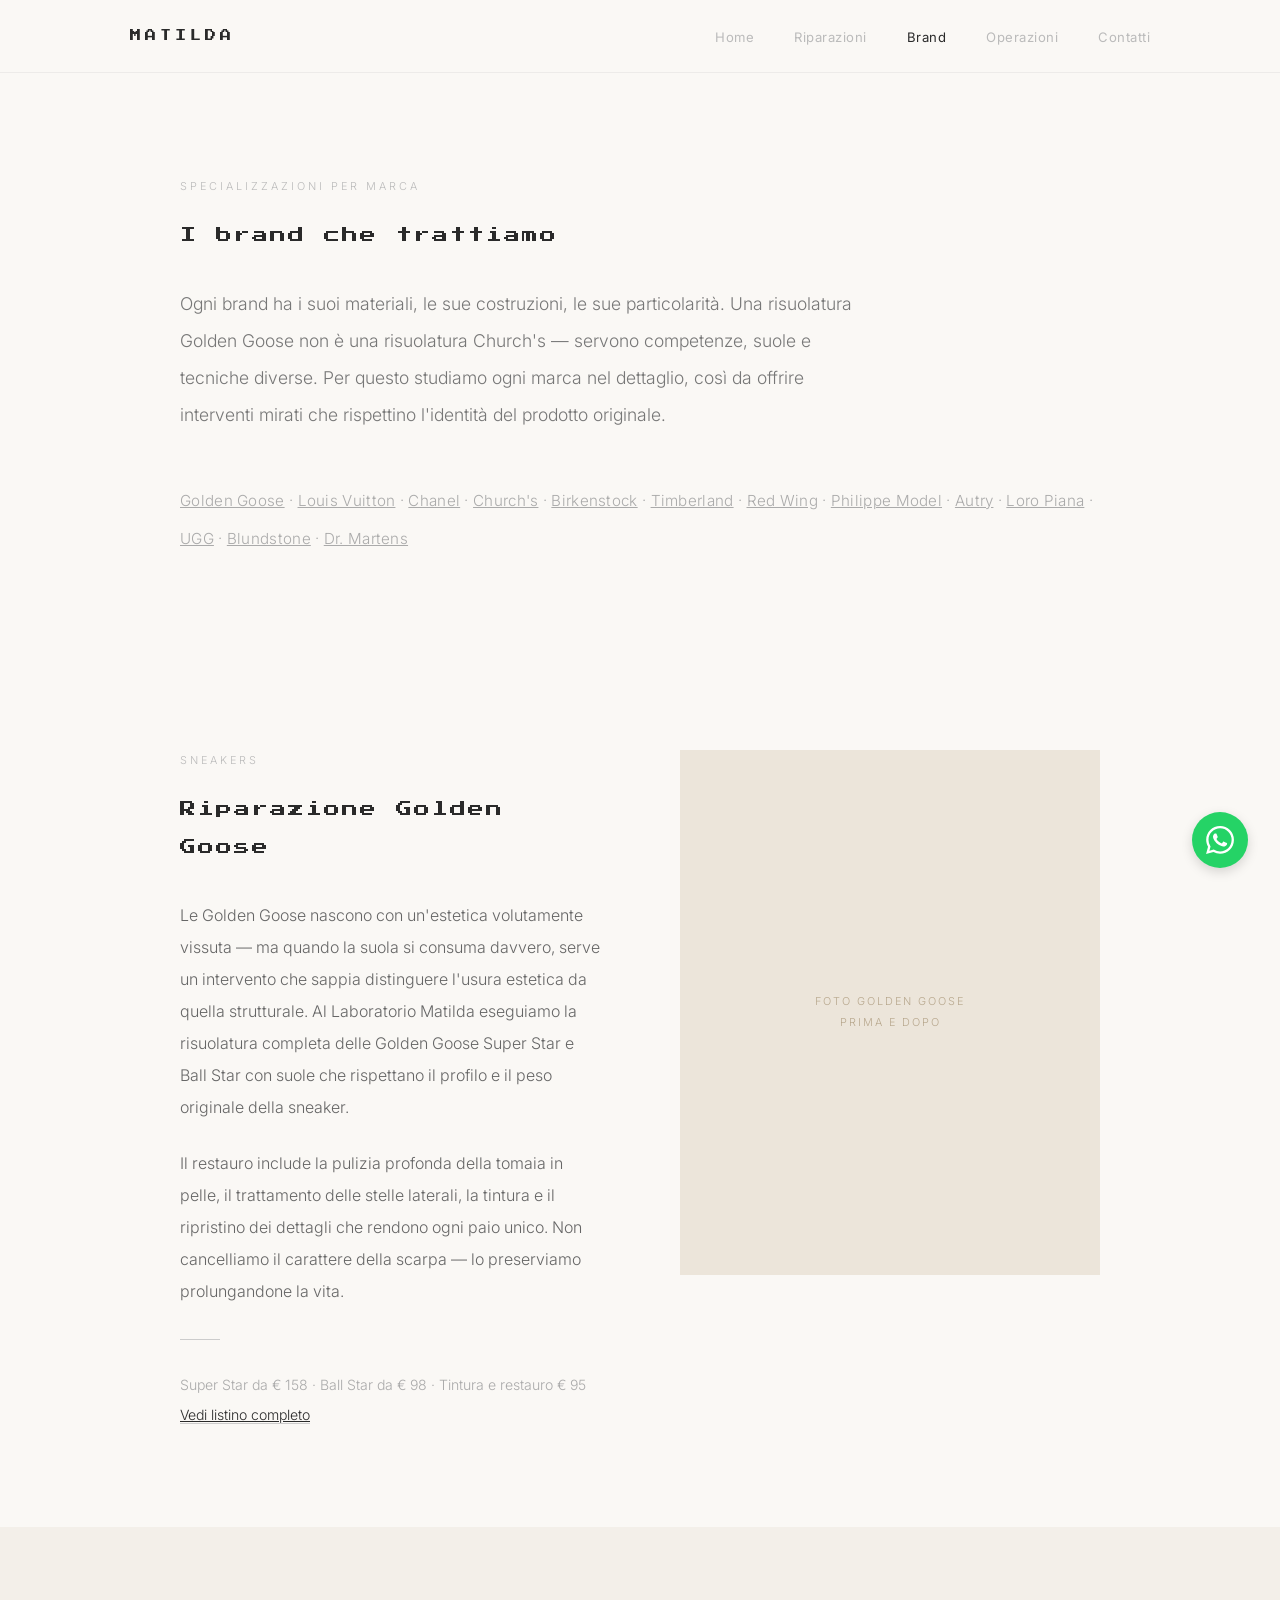
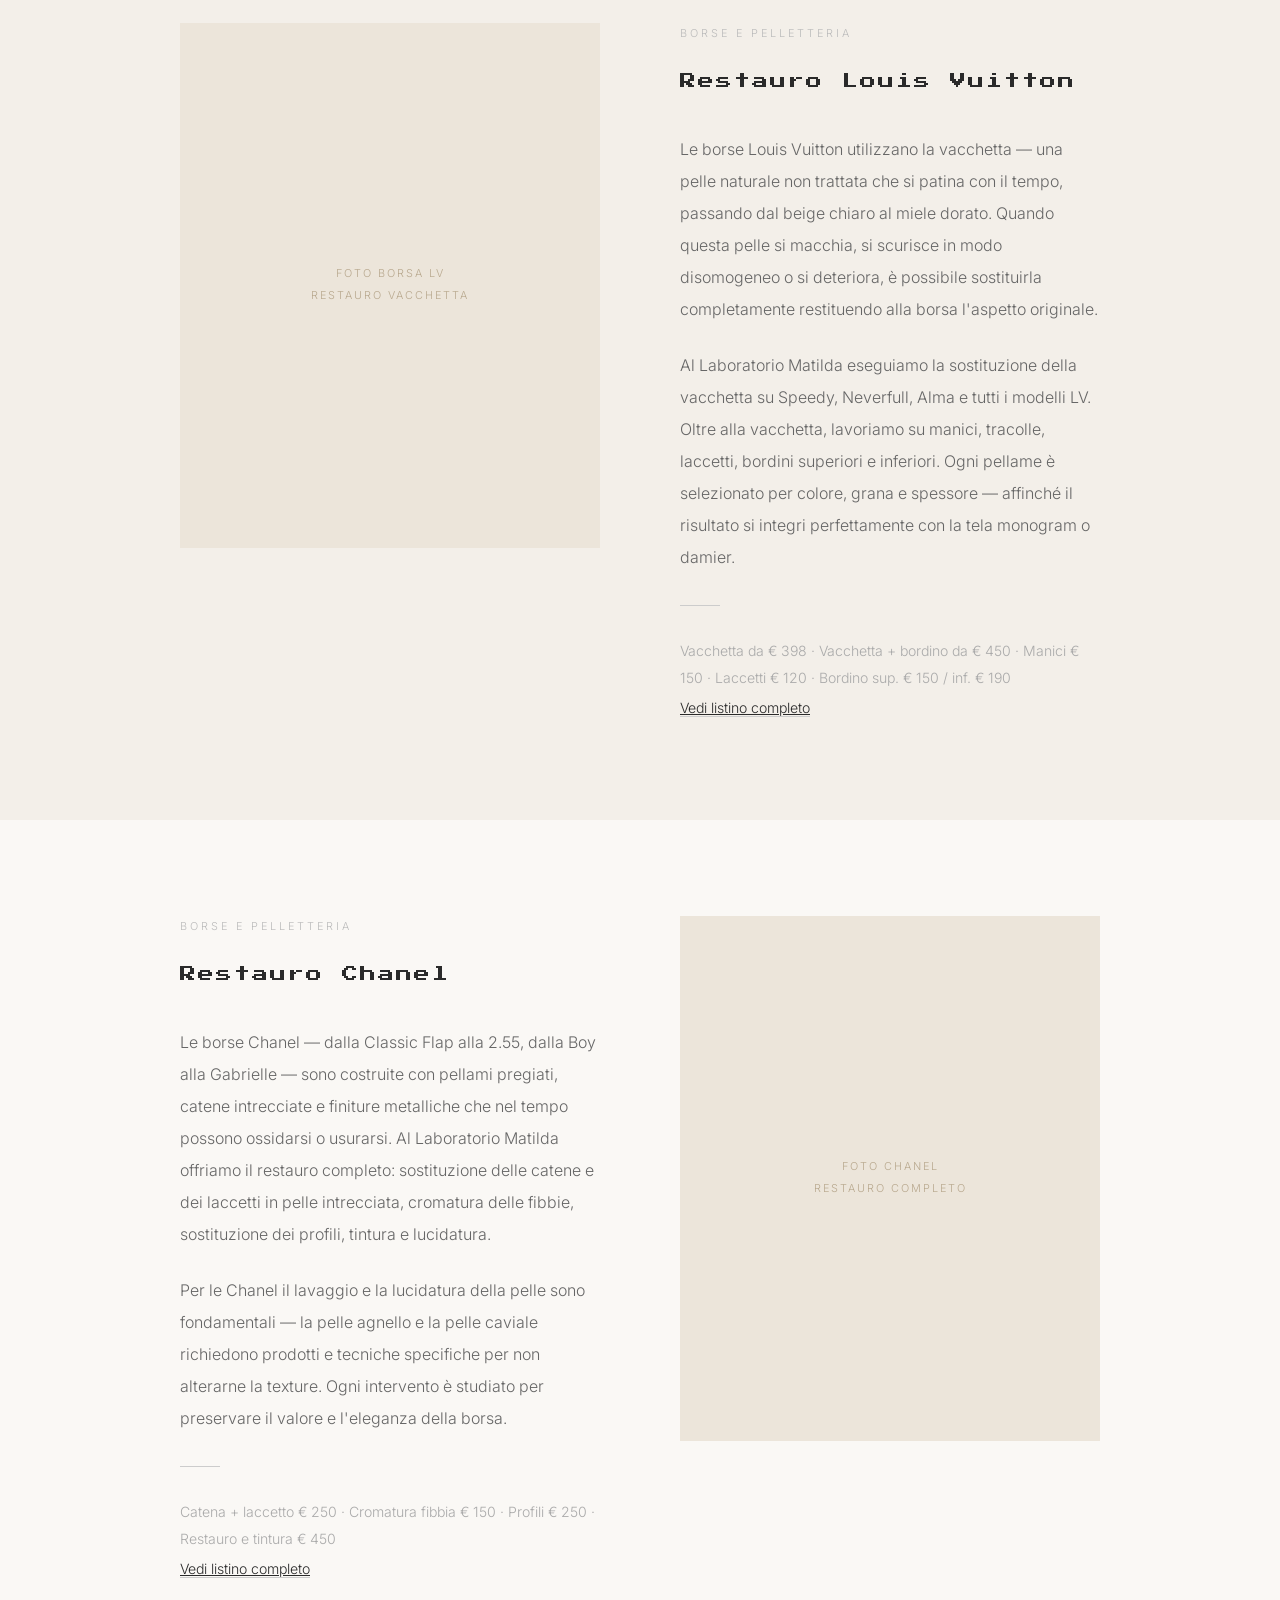
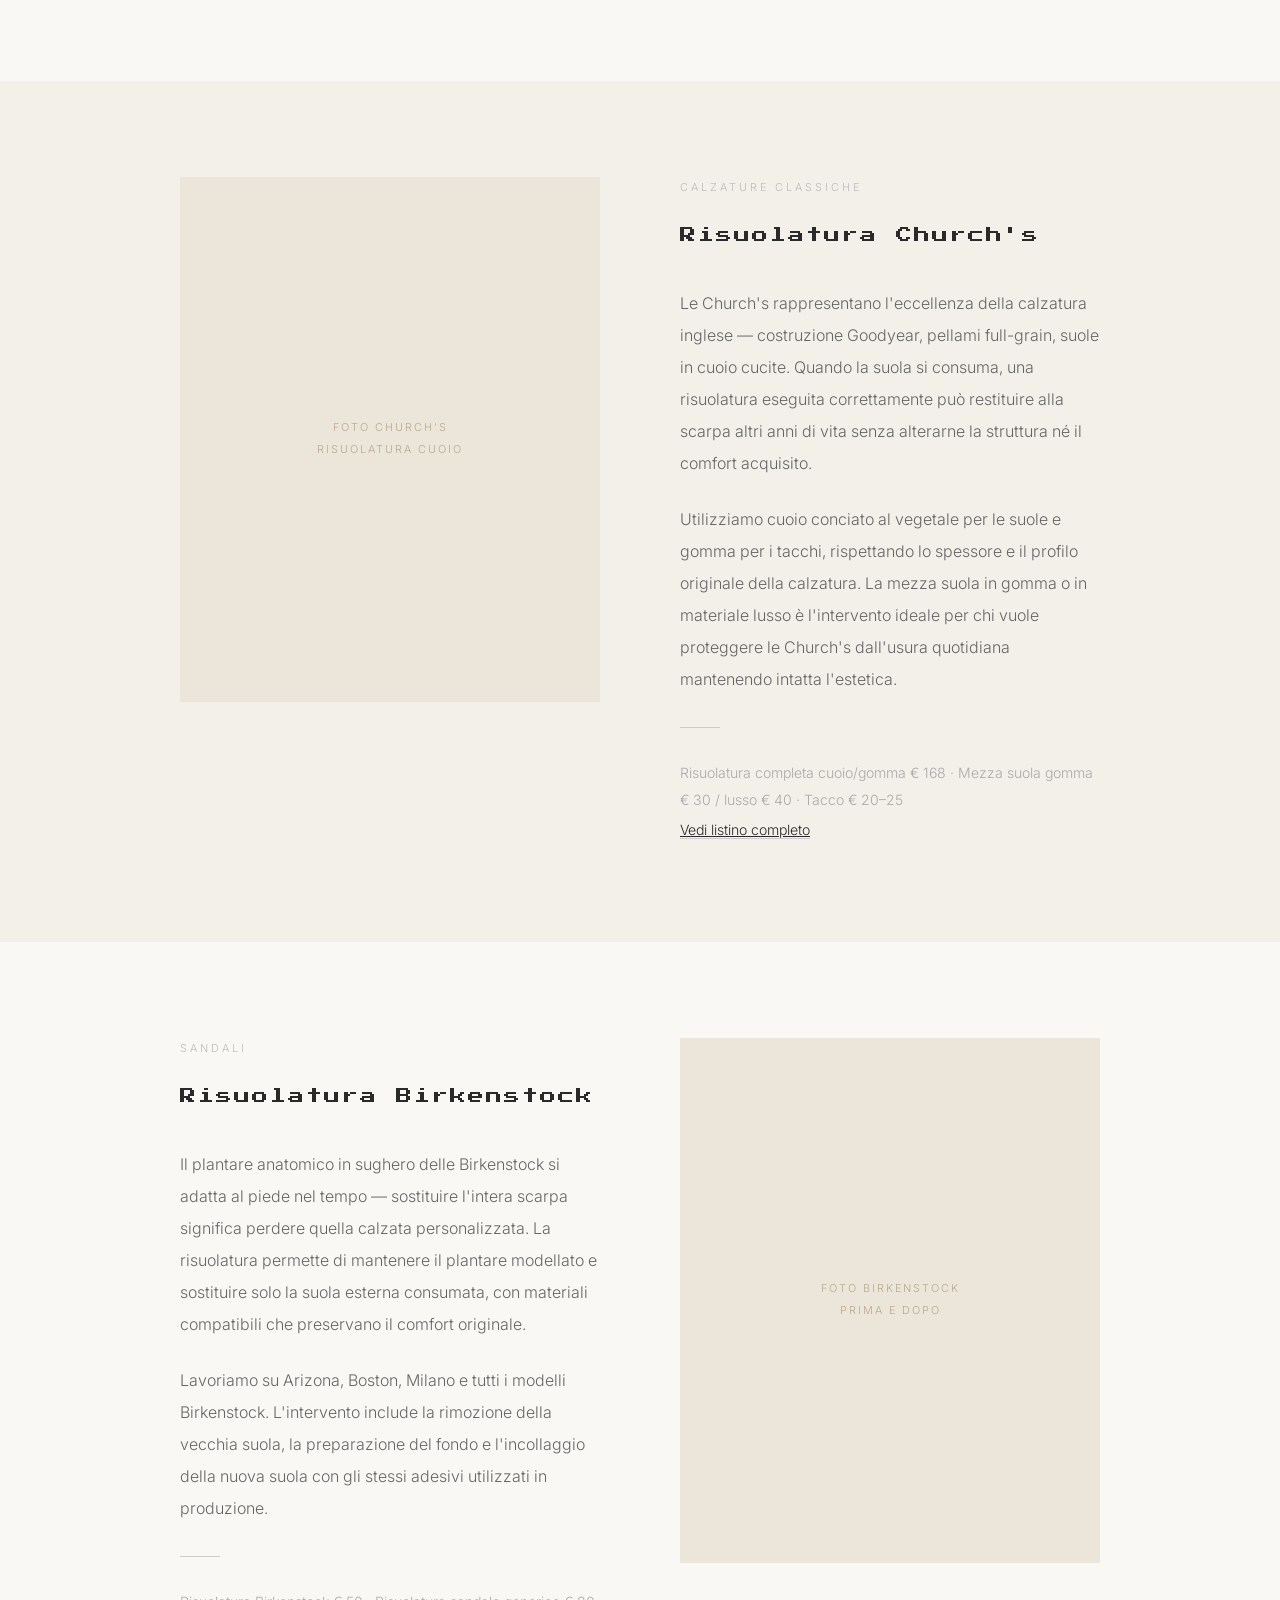
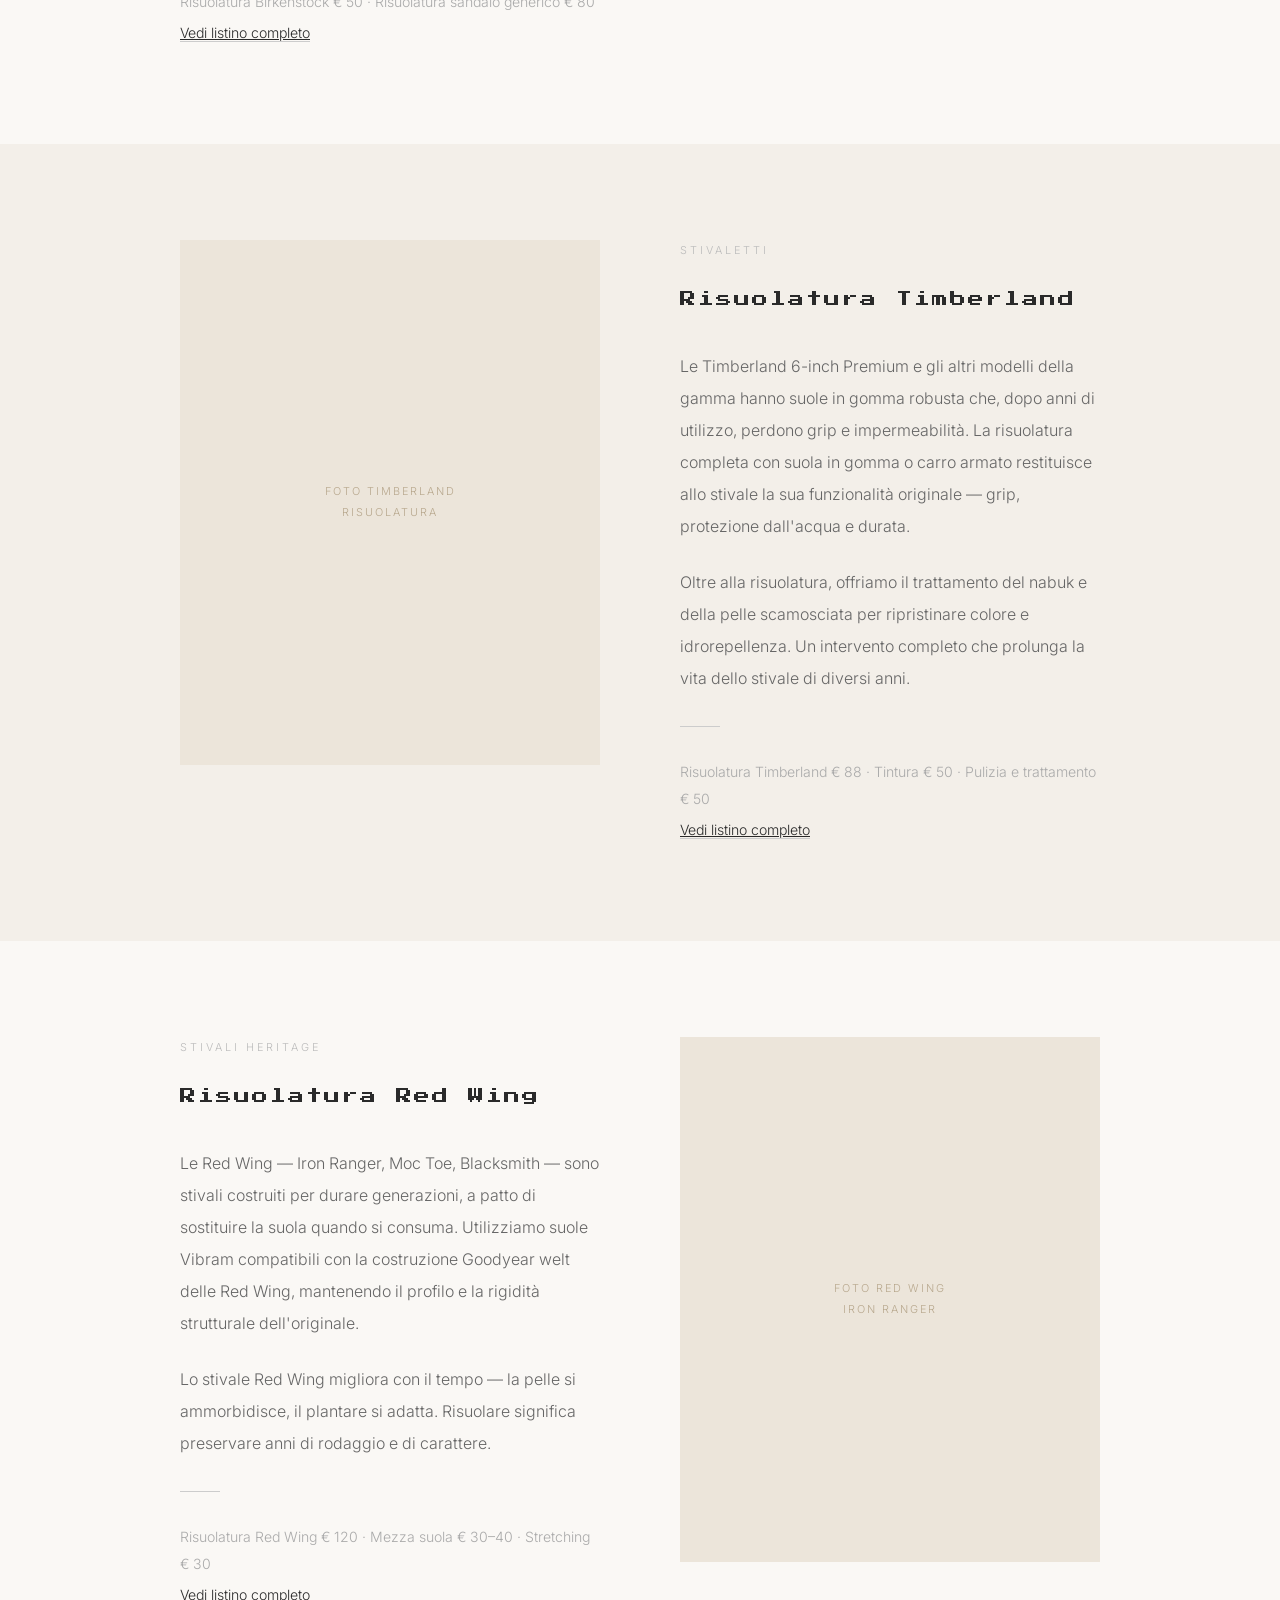
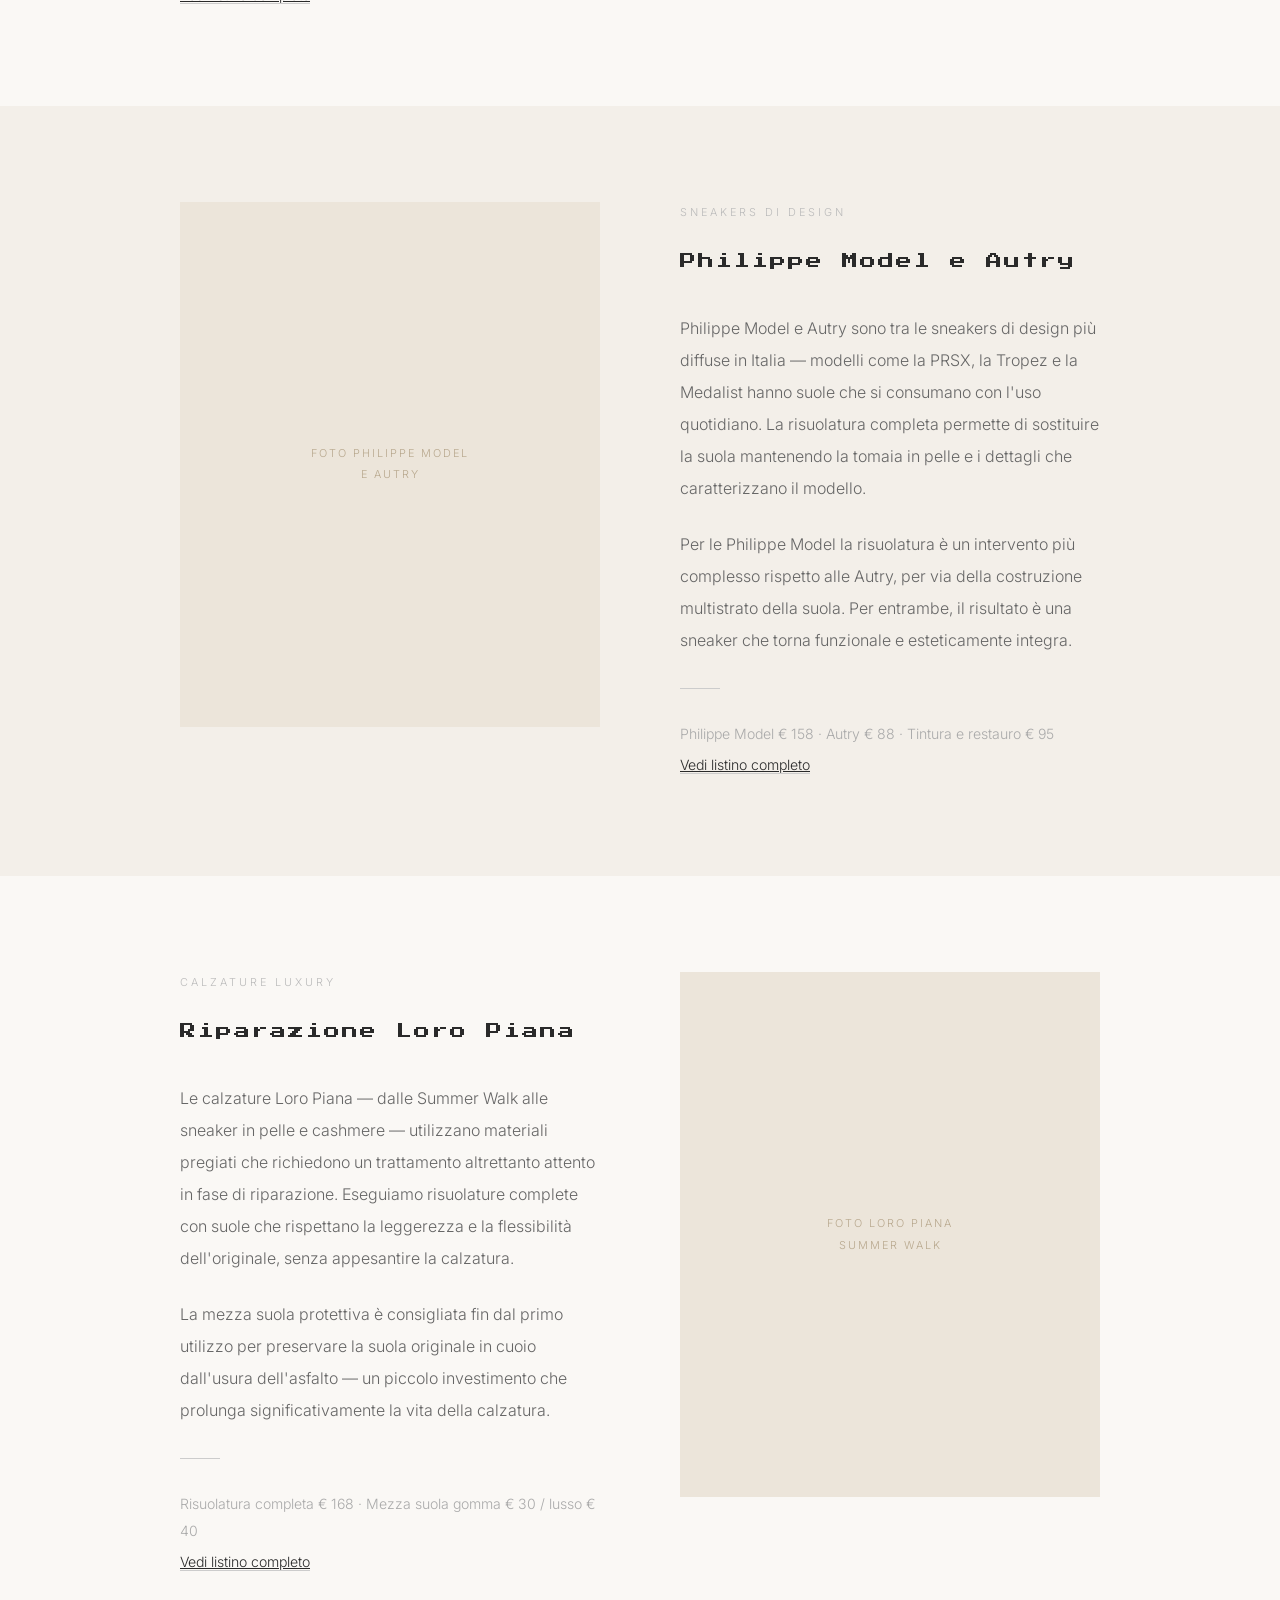
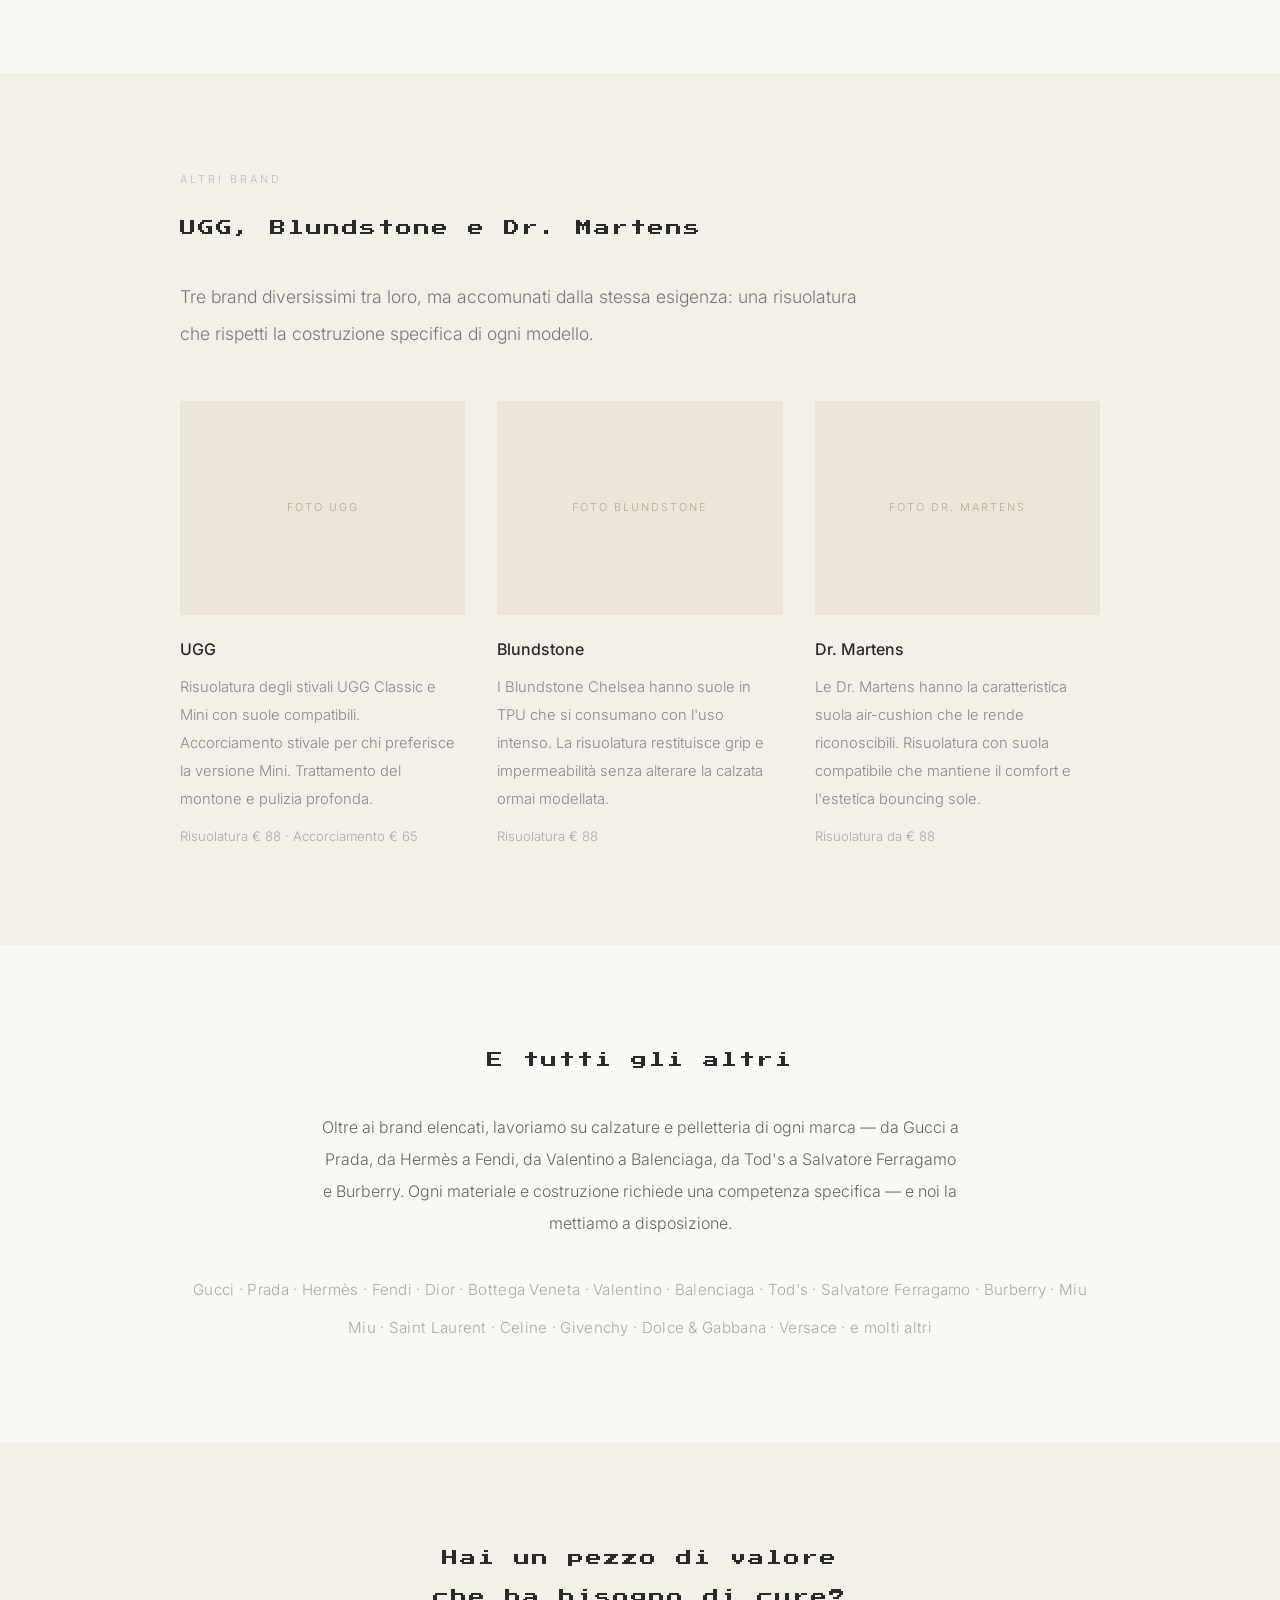
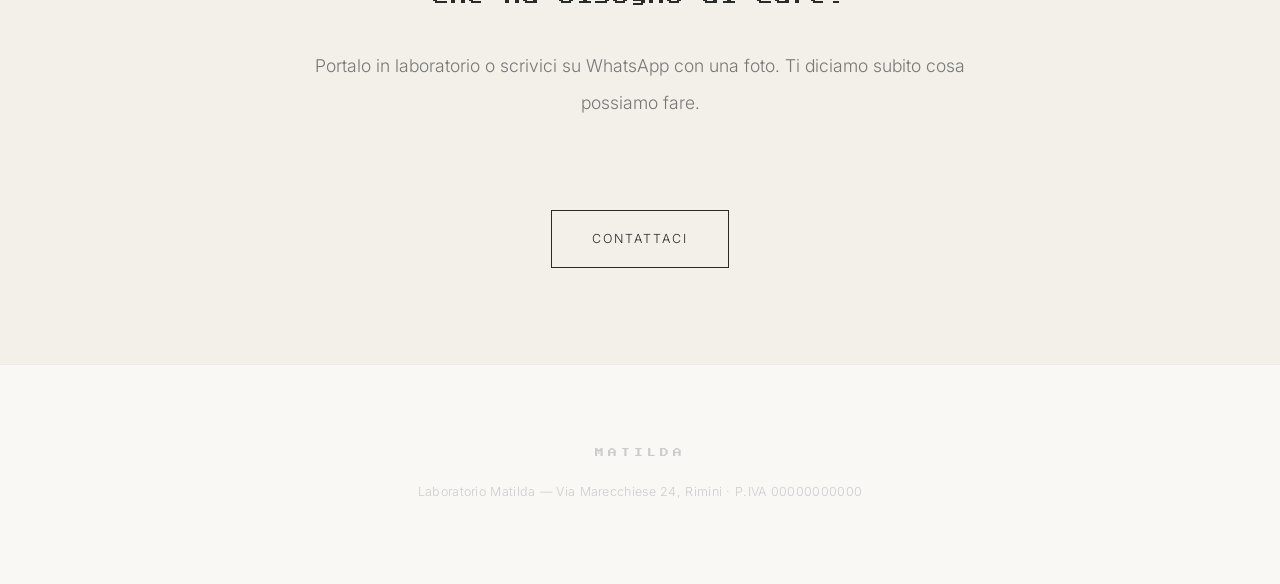
==== brand.html @ e3a5053e "Demo sito Laboratorio Matilda - 5 pagine" ====
<!DOCTYPE html>
<html lang="it">
<head>
<meta charset="UTF-8">
<meta name="viewport" content="width=device-width, initial-scale=1.0">
<title>Brand — Riparazione Golden Goose, Louis Vuitton, Church's, Birkenstock e altri · Laboratorio Matilda Rimini</title>
<meta name="description" content="Riparazione specializzata per Golden Goose, Louis Vuitton, Chanel, Church's, Birkenstock, Timberland, Red Wing, Philippe Model, Autry e tutti i brand. Calzolaio artigianale a Rimini.">
<link rel="stylesheet" href="style.css">
</head>
<body>

<nav>
  <div class="nav-inner">
    <a href="index.html" class="nav-logo">MATILDA</a>
    <button class="hamburger" onclick="this.parentElement.querySelector('.nav-links').classList.toggle('open')">
      <span></span><span></span><span></span>
    </button>
    <ul class="nav-links">
      <li><a href="index.html">Home</a></li>
      <li><a href="riparazioni.html">Riparazioni</a></li>
      <li><a href="brand.html" class="active">Brand</a></li>
      <li><a href="operazioni.html">Operazioni</a></li>
      <li><a href="contatti.html">Contatti</a></li>
    </ul>
  </div>
</nav>

<!-- Intro -->
<section class="page-header">
  <div class="container">
    <p class="label">Specializzazioni per marca</p>
    <h1 class="heading">I brand che trattiamo</h1>
    <p class="lead">
      Ogni brand ha i suoi materiali, le sue costruzioni, le sue particolarità.
      Una risuolatura Golden Goose non è una risuolatura Church's —
      servono competenze, suole e tecniche diverse. Per questo studiamo
      ogni marca nel dettaglio, così da offrire interventi mirati
      che rispettino l'identità del prodotto originale.
    </p>
  </div>
</section>

<!-- Indice brand -->
<section style="padding-top:0;">
  <div class="container">
    <p class="brands" style="margin-bottom:0;">
      <a href="#golden-goose">Golden Goose</a> ·
      <a href="#louis-vuitton">Louis Vuitton</a> ·
      <a href="#chanel">Chanel</a> ·
      <a href="#churchs">Church's</a> ·
      <a href="#birkenstock">Birkenstock</a> ·
      <a href="#timberland">Timberland</a> ·
      <a href="#red-wing">Red Wing</a> ·
      <a href="#philippe-model">Philippe Model</a> ·
      <a href="#autry">Autry</a> ·
      <a href="#loro-piana">Loro Piana</a> ·
      <a href="#ugg">UGG</a> ·
      <a href="#blundstone">Blundstone</a> ·
      <a href="#dr-martens">Dr. Martens</a>
    </p>
  </div>
</section>

<!-- GOLDEN GOOSE -->
<section id="golden-goose">
  <div class="container">
    <div class="grid-2">
      <div>
        <p class="label">Sneakers</p>
        <h2 class="heading">Riparazione Golden Goose</h2>
        <p class="body-text">
          Le Golden Goose nascono con un'estetica volutamente vissuta — ma quando
          la suola si consuma davvero, serve un intervento che sappia distinguere
          l'usura estetica da quella strutturale. Al Laboratorio Matilda eseguiamo
          la risuolatura completa delle Golden Goose Super Star e Ball Star
          con suole che rispettano il profilo e il peso originale della sneaker.
        </p>
        <p class="body-text">
          Il restauro include la pulizia profonda della tomaia in pelle,
          il trattamento delle stelle laterali, la tintura e il ripristino
          dei dettagli che rendono ogni paio unico. Non cancelliamo il carattere
          della scarpa — lo preserviamo prolungandone la vita.
        </p>
        <div class="line"></div>
        <p style="font-size:0.88rem;color:#aaa;">
          Super Star da € 158 · Ball Star da € 98 · Tintura e restauro € 95
        </p>
        <a href="riparazioni.html#scarpe" style="font-size:0.88rem;border-bottom:1px solid #ccc;">Vedi listino completo</a>
      </div>
      <div class="img-ph" style="aspect-ratio:4/5;">Foto Golden Goose<br>prima e dopo</div>
    </div>
  </div>
</section>

<!-- LOUIS VUITTON -->
<section class="bg-warm" id="louis-vuitton">
  <div class="container">
    <div class="grid-2">
      <div class="img-ph" style="aspect-ratio:4/5;">Foto borsa LV<br>restauro vacchetta</div>
      <div>
        <p class="label">Borse e pelletteria</p>
        <h2 class="heading">Restauro Louis Vuitton</h2>
        <p class="body-text">
          Le borse Louis Vuitton utilizzano la vacchetta — una pelle naturale
          non trattata che si patina con il tempo, passando dal beige chiaro
          al miele dorato. Quando questa pelle si macchia, si scurisce in modo
          disomogeneo o si deteriora, è possibile sostituirla completamente
          restituendo alla borsa l'aspetto originale.
        </p>
        <p class="body-text">
          Al Laboratorio Matilda eseguiamo la sostituzione della vacchetta
          su Speedy, Neverfull, Alma e tutti i modelli LV. Oltre alla vacchetta,
          lavoriamo su manici, tracolle, laccetti, bordini superiori e inferiori.
          Ogni pellame è selezionato per colore, grana e spessore — affinché
          il risultato si integri perfettamente con la tela monogram o damier.
        </p>
        <div class="line"></div>
        <p style="font-size:0.88rem;color:#aaa;">
          Vacchetta da € 398 · Vacchetta + bordino da € 450 · Manici € 150 · Laccetti € 120 · Bordino sup. € 150 / inf. € 190
        </p>
        <a href="riparazioni.html#borse" style="font-size:0.88rem;border-bottom:1px solid #ccc;">Vedi listino completo</a>
      </div>
    </div>
  </div>
</section>

<!-- CHANEL -->
<section id="chanel">
  <div class="container">
    <div class="grid-2">
      <div>
        <p class="label">Borse e pelletteria</p>
        <h2 class="heading">Restauro Chanel</h2>
        <p class="body-text">
          Le borse Chanel — dalla Classic Flap alla 2.55, dalla Boy alla Gabrielle —
          sono costruite con pellami pregiati, catene intrecciate e finiture
          metalliche che nel tempo possono ossidarsi o usurarsi. Al Laboratorio
          Matilda offriamo il restauro completo: sostituzione delle catene
          e dei laccetti in pelle intrecciata, cromatura delle fibbie,
          sostituzione dei profili, tintura e lucidatura.
        </p>
        <p class="body-text">
          Per le Chanel il lavaggio e la lucidatura della pelle sono fondamentali —
          la pelle agnello e la pelle caviale richiedono prodotti e tecniche
          specifiche per non alterarne la texture. Ogni intervento è studiato
          per preservare il valore e l'eleganza della borsa.
        </p>
        <div class="line"></div>
        <p style="font-size:0.88rem;color:#aaa;">
          Catena + laccetto € 250 · Cromatura fibbia € 150 · Profili € 250 · Restauro e tintura € 450
        </p>
        <a href="riparazioni.html#borse" style="font-size:0.88rem;border-bottom:1px solid #ccc;">Vedi listino completo</a>
      </div>
      <div class="img-ph" style="aspect-ratio:4/5;">Foto Chanel<br>restauro completo</div>
    </div>
  </div>
</section>

<!-- CHURCH'S -->
<section class="bg-warm" id="churchs">
  <div class="container">
    <div class="grid-2">
      <div class="img-ph" style="aspect-ratio:4/5;">Foto Church's<br>risuolatura cuoio</div>
      <div>
        <p class="label">Calzature classiche</p>
        <h2 class="heading">Risuolatura Church's</h2>
        <p class="body-text">
          Le Church's rappresentano l'eccellenza della calzatura inglese —
          costruzione Goodyear, pellami full-grain, suole in cuoio cucite.
          Quando la suola si consuma, una risuolatura eseguita correttamente
          può restituire alla scarpa altri anni di vita senza alterarne
          la struttura né il comfort acquisito.
        </p>
        <p class="body-text">
          Utilizziamo cuoio conciato al vegetale per le suole e gomma
          per i tacchi, rispettando lo spessore e il profilo originale
          della calzatura. La mezza suola in gomma o in materiale lusso
          è l'intervento ideale per chi vuole proteggere le Church's
          dall'usura quotidiana mantenendo intatta l'estetica.
        </p>
        <div class="line"></div>
        <p style="font-size:0.88rem;color:#aaa;">
          Risuolatura completa cuoio/gomma € 168 · Mezza suola gomma € 30 / lusso € 40 · Tacco € 20–25
        </p>
        <a href="riparazioni.html#scarpe" style="font-size:0.88rem;border-bottom:1px solid #ccc;">Vedi listino completo</a>
      </div>
    </div>
  </div>
</section>

<!-- BIRKENSTOCK -->
<section id="birkenstock">
  <div class="container">
    <div class="grid-2">
      <div>
        <p class="label">Sandali</p>
        <h2 class="heading">Risuolatura Birkenstock</h2>
        <p class="body-text">
          Il plantare anatomico in sughero delle Birkenstock si adatta al piede
          nel tempo — sostituire l'intera scarpa significa perdere quella
          calzata personalizzata. La risuolatura permette di mantenere
          il plantare modellato e sostituire solo la suola esterna consumata,
          con materiali compatibili che preservano il comfort originale.
        </p>
        <p class="body-text">
          Lavoriamo su Arizona, Boston, Milano e tutti i modelli Birkenstock.
          L'intervento include la rimozione della vecchia suola, la preparazione
          del fondo e l'incollaggio della nuova suola con gli stessi adesivi
          utilizzati in produzione.
        </p>
        <div class="line"></div>
        <p style="font-size:0.88rem;color:#aaa;">
          Risuolatura Birkenstock € 50 · Risuolatura sandalo generico € 80
        </p>
        <a href="riparazioni.html#scarpe" style="font-size:0.88rem;border-bottom:1px solid #ccc;">Vedi listino completo</a>
      </div>
      <div class="img-ph" style="aspect-ratio:4/5;">Foto Birkenstock<br>prima e dopo</div>
    </div>
  </div>
</section>

<!-- TIMBERLAND -->
<section class="bg-warm" id="timberland">
  <div class="container">
    <div class="grid-2">
      <div class="img-ph" style="aspect-ratio:4/5;">Foto Timberland<br>risuolatura</div>
      <div>
        <p class="label">Stivaletti</p>
        <h2 class="heading">Risuolatura Timberland</h2>
        <p class="body-text">
          Le Timberland 6-inch Premium e gli altri modelli della gamma
          hanno suole in gomma robusta che, dopo anni di utilizzo,
          perdono grip e impermeabilità. La risuolatura completa con suola
          in gomma o carro armato restituisce allo stivale la sua funzionalità
          originale — grip, protezione dall'acqua e durata.
        </p>
        <p class="body-text">
          Oltre alla risuolatura, offriamo il trattamento del nabuk
          e della pelle scamosciata per ripristinare colore e idrorepellenza.
          Un intervento completo che prolunga la vita dello stivale
          di diversi anni.
        </p>
        <div class="line"></div>
        <p style="font-size:0.88rem;color:#aaa;">
          Risuolatura Timberland € 88 · Tintura € 50 · Pulizia e trattamento € 50
        </p>
        <a href="riparazioni.html#scarpe" style="font-size:0.88rem;border-bottom:1px solid #ccc;">Vedi listino completo</a>
      </div>
    </div>
  </div>
</section>

<!-- RED WING -->
<section id="red-wing">
  <div class="container">
    <div class="grid-2">
      <div>
        <p class="label">Stivali heritage</p>
        <h2 class="heading">Risuolatura Red Wing</h2>
        <p class="body-text">
          Le Red Wing — Iron Ranger, Moc Toe, Blacksmith — sono stivali
          costruiti per durare generazioni, a patto di sostituire la suola
          quando si consuma. Utilizziamo suole Vibram compatibili con
          la costruzione Goodyear welt delle Red Wing, mantenendo
          il profilo e la rigidità strutturale dell'originale.
        </p>
        <p class="body-text">
          Lo stivale Red Wing migliora con il tempo — la pelle si ammorbidisce,
          il plantare si adatta. Risuolare significa preservare anni
          di rodaggio e di carattere.
        </p>
        <div class="line"></div>
        <p style="font-size:0.88rem;color:#aaa;">
          Risuolatura Red Wing € 120 · Mezza suola € 30–40 · Stretching € 30
        </p>
        <a href="riparazioni.html#scarpe" style="font-size:0.88rem;border-bottom:1px solid #ccc;">Vedi listino completo</a>
      </div>
      <div class="img-ph" style="aspect-ratio:4/5;">Foto Red Wing<br>Iron Ranger</div>
    </div>
  </div>
</section>

<!-- PHILIPPE MODEL + AUTRY -->
<section class="bg-warm" id="philippe-model">
  <div class="container">
    <div class="grid-2">
      <div class="img-ph" style="aspect-ratio:4/5;">Foto Philippe Model<br>e Autry</div>
      <div>
        <p class="label">Sneakers di design</p>
        <h2 class="heading" id="autry">Philippe Model e Autry</h2>
        <p class="body-text">
          Philippe Model e Autry sono tra le sneakers di design più diffuse
          in Italia — modelli come la PRSX, la Tropez e la Medalist
          hanno suole che si consumano con l'uso quotidiano. La risuolatura
          completa permette di sostituire la suola mantenendo la tomaia
          in pelle e i dettagli che caratterizzano il modello.
        </p>
        <p class="body-text">
          Per le Philippe Model la risuolatura è un intervento più complesso
          rispetto alle Autry, per via della costruzione multistrato
          della suola. Per entrambe, il risultato è una sneaker
          che torna funzionale e esteticamente integra.
        </p>
        <div class="line"></div>
        <p style="font-size:0.88rem;color:#aaa;">
          Philippe Model € 158 · Autry € 88 · Tintura e restauro € 95
        </p>
        <a href="riparazioni.html#scarpe" style="font-size:0.88rem;border-bottom:1px solid #ccc;">Vedi listino completo</a>
      </div>
    </div>
  </div>
</section>

<!-- LORO PIANA -->
<section id="loro-piana">
  <div class="container">
    <div class="grid-2">
      <div>
        <p class="label">Calzature luxury</p>
        <h2 class="heading">Riparazione Loro Piana</h2>
        <p class="body-text">
          Le calzature Loro Piana — dalle Summer Walk alle sneaker
          in pelle e cashmere — utilizzano materiali pregiati che richiedono
          un trattamento altrettanto attento in fase di riparazione.
          Eseguiamo risuolature complete con suole che rispettano la leggerezza
          e la flessibilità dell'originale, senza appesantire la calzatura.
        </p>
        <p class="body-text">
          La mezza suola protettiva è consigliata fin dal primo utilizzo
          per preservare la suola originale in cuoio dall'usura
          dell'asfalto — un piccolo investimento che prolunga
          significativamente la vita della calzatura.
        </p>
        <div class="line"></div>
        <p style="font-size:0.88rem;color:#aaa;">
          Risuolatura completa € 168 · Mezza suola gomma € 30 / lusso € 40
        </p>
        <a href="riparazioni.html#scarpe" style="font-size:0.88rem;border-bottom:1px solid #ccc;">Vedi listino completo</a>
      </div>
      <div class="img-ph" style="aspect-ratio:4/5;">Foto Loro Piana<br>Summer Walk</div>
    </div>
  </div>
</section>

<!-- UGG + BLUNDSTONE + DR. MARTENS -->
<section class="bg-warm" id="ugg">
  <div class="container">
    <p class="label">Altri brand</p>
    <h2 class="heading" id="blundstone">UGG, Blundstone e Dr. Martens</h2>
    <p class="lead" style="margin-bottom:3rem;">
      Tre brand diversissimi tra loro, ma accomunati dalla stessa esigenza:
      una risuolatura che rispetti la costruzione specifica di ogni modello.
    </p>
    <div class="grid-3">
      <div>
        <div class="img-ph" style="aspect-ratio:4/3;margin-bottom:1.2rem;">Foto UGG</div>
        <h3 style="font-size:1rem;font-weight:500;margin-bottom:0.6rem;">UGG</h3>
        <p style="font-size:0.92rem;color:#888;line-height:1.9;">
          Risuolatura degli stivali UGG Classic e Mini con suole compatibili.
          Accorciamento stivale per chi preferisce la versione Mini.
          Trattamento del montone e pulizia profonda.
        </p>
        <p style="font-size:0.82rem;color:#aaa;margin-top:0.6rem;">
          Risuolatura € 88 · Accorciamento € 65
        </p>
      </div>
      <div id="dr-martens">
        <div class="img-ph" style="aspect-ratio:4/3;margin-bottom:1.2rem;">Foto Blundstone</div>
        <h3 style="font-size:1rem;font-weight:500;margin-bottom:0.6rem;">Blundstone</h3>
        <p style="font-size:0.92rem;color:#888;line-height:1.9;">
          I Blundstone Chelsea hanno suole in TPU che si consumano
          con l'uso intenso. La risuolatura restituisce grip
          e impermeabilità senza alterare la calzata ormai modellata.
        </p>
        <p style="font-size:0.82rem;color:#aaa;margin-top:0.6rem;">
          Risuolatura € 88
        </p>
      </div>
      <div>
        <div class="img-ph" style="aspect-ratio:4/3;margin-bottom:1.2rem;">Foto Dr. Martens</div>
        <h3 style="font-size:1rem;font-weight:500;margin-bottom:0.6rem;">Dr. Martens</h3>
        <p style="font-size:0.92rem;color:#888;line-height:1.9;">
          Le Dr. Martens hanno la caratteristica suola air-cushion
          che le rende riconoscibili. Risuolatura con suola compatibile
          che mantiene il comfort e l'estetica bouncing sole.
        </p>
        <p style="font-size:0.82rem;color:#aaa;margin-top:0.6rem;">
          Risuolatura da € 88
        </p>
      </div>
    </div>
  </div>
</section>

<!-- Tutti i brand -->
<section>
  <div class="container" style="text-align:center;">
    <h2 class="heading">E tutti gli altri</h2>
    <p class="body-text" style="margin:0 auto 2rem;max-width:640px;">
      Oltre ai brand elencati, lavoriamo su calzature e pelletteria di ogni
      marca — da Gucci a Prada, da Hermès a Fendi, da Valentino a Balenciaga,
      da Tod's a Salvatore Ferragamo e Burberry. Ogni materiale e costruzione
      richiede una competenza specifica — e noi la mettiamo a disposizione.
    </p>
    <p class="brands">
      Gucci · Prada · Hermès · Fendi · Dior · Bottega Veneta ·
      Valentino · Balenciaga · Tod's · Salvatore Ferragamo ·
      Burberry · Miu Miu · Saint Laurent · Celine ·
      Givenchy · Dolce & Gabbana · Versace · e molti altri
    </p>
  </div>
</section>

<!-- CTA -->
<section class="bg-warm" style="text-align:center;">
  <div class="container">
    <h2 class="heading">Hai un pezzo di valore<br>che ha bisogno di cure?</h2>
    <p class="lead" style="margin:0 auto 2.5rem;">
      Portalo in laboratorio o scrivici su WhatsApp con una foto.
      Ti diciamo subito cosa possiamo fare.
    </p>
    <a href="contatti.html" class="hero-cta">Contattaci</a>
  </div>
</section>

<footer>
  <div class="container">
    <div class="footer-logo">MATILDA</div>
    <p>Laboratorio Matilda — Via Marecchiese 24, Rimini · P.IVA 00000000000</p>
  </div>
</footer>

<!-- WhatsApp -->
<a href="https://wa.me/39000000000" class="wa-float" target="_blank" rel="noopener" aria-label="Scrivici su WhatsApp">
  <svg viewBox="0 0 24 24"><path d="M17.472 14.382c-.297-.149-1.758-.867-2.03-.967-.273-.099-.471-.148-.67.15-.197.297-.767.966-.94 1.164-.173.199-.347.223-.644.075-.297-.15-1.255-.463-2.39-1.475-.883-.788-1.48-1.761-1.653-2.059-.173-.297-.018-.458.13-.606.134-.133.298-.347.446-.52.149-.174.198-.298.298-.497.099-.198.05-.371-.025-.52-.075-.149-.669-1.612-.916-2.207-.242-.579-.487-.5-.669-.51-.173-.008-.371-.01-.57-.01-.198 0-.52.074-.792.372-.272.297-1.04 1.016-1.04 2.479 0 1.462 1.065 2.875 1.213 3.074.149.198 2.096 3.2 5.077 4.487.709.306 1.262.489 1.694.625.712.227 1.36.195 1.871.118.571-.085 1.758-.719 2.006-1.413.248-.694.248-1.289.173-1.413-.074-.124-.272-.198-.57-.347m-5.421 7.403h-.004a9.87 9.87 0 01-5.031-1.378l-.361-.214-3.741.982.998-3.648-.235-.374a9.86 9.86 0 01-1.51-5.26c.001-5.45 4.436-9.884 9.888-9.884 2.64 0 5.122 1.03 6.988 2.898a9.825 9.825 0 012.893 6.994c-.003 5.45-4.437 9.884-9.885 9.884m8.413-18.297A11.815 11.815 0 0012.05 0C5.495 0 .16 5.335.157 11.892c0 2.096.547 4.142 1.588 5.945L.057 24l6.305-1.654a11.882 11.882 0 005.683 1.448h.005c6.554 0 11.89-5.335 11.893-11.893a11.821 11.821 0 00-3.48-8.413z"/></svg>
</a>

</body>
</html>
---- style.css ----
/* ========================================
   LABORATORIO MATILDA
   Minimal · Artigianale · Rimini
   Ispirazione: Fuba Ristorante
   ======================================== */

@import url('https://fonts.googleapis.com/css2?family=Press+Start+2P&family=Inter:wght@300;400;500;600&display=swap');

*, *::before, *::after { margin: 0; padding: 0; box-sizing: border-box; }
html { scroll-behavior: smooth; }

body {
  font-family: 'Inter', -apple-system, sans-serif;
  font-weight: 300;
  color: #2a2a2a;
  background: #faf8f5;
  font-size: 17px;
  line-height: 1.9;
  -webkit-font-smoothing: antialiased;
}

a { color: inherit; }
img { max-width: 100%; display: block; }

/* ── Typography ── */
.pixel { font-family: 'Press Start 2P', monospace; }
h1, h2, h3, h4 { font-weight: 400; }

/* ── Nav ── */
nav {
  position: fixed; top: 0; left: 0; right: 0; z-index: 100;
  background: rgba(250,248,245,0.92);
  backdrop-filter: blur(20px);
  border-bottom: 1px solid rgba(0,0,0,0.05);
}
.nav-inner {
  max-width: 1100px; margin: 0 auto;
  display: flex; align-items: center; justify-content: space-between;
  padding: 0 2.5rem; height: 72px;
}
.nav-logo {
  font-family: 'Press Start 2P', monospace;
  font-size: 0.7rem; color: #2a2a2a;
  letter-spacing: 4px; text-decoration: none;
}
.nav-links { display: flex; gap: 2.5rem; list-style: none; }
.nav-links a {
  color: #bbb; font-size: 0.82rem; font-weight: 400;
  letter-spacing: 0.5px; text-decoration: none;
  transition: color 0.3s;
}
.nav-links a:hover, .nav-links a.active { color: #2a2a2a; }
.hamburger { display: none; background: none; border: none; cursor: pointer; }
.hamburger span { display: block; width: 22px; height: 1.5px; background: #2a2a2a; margin: 5px 0; }

/* ── Layout ── */
.container { max-width: 1000px; margin: 0 auto; padding: 0 2.5rem; }
.container-wide { max-width: 1200px; margin: 0 auto; padding: 0 2.5rem; }
section { padding: 6rem 0; }
.page-header { padding-top: 11rem; padding-bottom: 3rem; }

/* ── Dividers ── */
.line { width: 40px; height: 1px; background: #ccc; margin: 2rem 0; }
.spacer { height: 4rem; }
.spacer-sm { height: 2rem; }

/* ── Hero (Home) ── */
.hero {
  min-height: 100vh;
  display: flex; align-items: center;
  padding-top: 72px;
}
.hero h1 {
  font-family: 'Press Start 2P', monospace;
  font-size: clamp(1.1rem, 2.8vw, 1.7rem);
  line-height: 2.6;
  letter-spacing: 2px;
  margin-bottom: 3rem;
}
.hero-intro {
  font-size: 1.15rem; color: #777;
  line-height: 2; max-width: 540px;
}
.hero-cta {
  display: inline-block; margin-top: 3rem;
  padding: 1rem 2.5rem;
  border: 1px solid #2a2a2a; color: #2a2a2a;
  font-size: 0.78rem; letter-spacing: 2px;
  text-transform: uppercase; text-decoration: none;
  transition: all 0.35s;
}
.hero-cta:hover { background: #2a2a2a; color: #faf8f5; }

/* ── Section titles ── */
.label {
  font-size: 0.68rem; letter-spacing: 3px;
  text-transform: uppercase; color: #bbb; margin-bottom: 1.2rem;
}
.heading {
  font-family: 'Press Start 2P', monospace;
  font-size: clamp(0.75rem, 1.8vw, 1rem);
  line-height: 2.4; letter-spacing: 2px;
  margin-bottom: 2rem;
}
.lead {
  font-size: 1.1rem; color: #777; line-height: 2.1;
  max-width: 680px;
}
.body-text {
  font-size: 1rem; color: #666; line-height: 2;
  max-width: 700px;
}
.body-text + .body-text { margin-top: 1.5rem; }

/* ── Grids ── */
.grid-2 { display: grid; grid-template-columns: 1fr 1fr; gap: 5rem; align-items: start; }
.grid-3 { display: grid; grid-template-columns: repeat(3,1fr); gap: 2rem; }
.grid-2-narrow { display: grid; grid-template-columns: 1fr 1.2fr; gap: 5rem; align-items: start; }

/* ── Image placeholders ── */
.img-ph {
  background: #ece5da;
  display: flex; align-items: center; justify-content: center;
  font-size: 0.68rem; color: #b8a88e; letter-spacing: 2px;
  text-transform: uppercase; text-align: center; line-height: 2;
}

/* ── Alt background ── */
.bg-warm { background: #f3efe9; }

/* ── Quotes / Testimonials ── */
.quote {
  font-size: 1.15rem; font-style: italic; color: #555;
  line-height: 2; max-width: 600px;
  padding-left: 1.5rem; border-left: 2px solid #ddd;
}
.quote-author {
  margin-top: 1rem; font-size: 0.82rem;
  color: #aaa; font-style: normal; letter-spacing: 0.5px;
}

/* ── Brand list ── */
.brands {
  font-size: 0.95rem; color: #aaa; line-height: 2.5;
  letter-spacing: 0.3px;
}

/* ── Service cards ── */
.svc-card {
  padding: 2.5rem 0;
  border-bottom: 1px solid rgba(0,0,0,0.06);
}
.svc-card:last-child { border-bottom: none; }
.svc-card h3 {
  font-size: 1.05rem; font-weight: 500;
  margin-bottom: 0.8rem;
}
.svc-card p {
  font-size: 0.95rem; color: #888; line-height: 1.9;
}

/* ── Tabs ── */
.tabs {
  display: flex; gap: 0;
  border-bottom: 1px solid rgba(0,0,0,0.1);
  margin-bottom: 2.5rem;
}
.tab-btn {
  padding: 1rem 1.8rem; background: none; border: none;
  font-family: 'Inter', sans-serif; font-size: 0.85rem;
  color: #bbb; cursor: pointer;
  border-bottom: 2px solid transparent;
  transition: all 0.3s; font-weight: 400;
}
.tab-btn:hover { color: #777; }
.tab-btn.active { color: #2a2a2a; border-bottom-color: #2a2a2a; }
.tab-panel { display: none; }
.tab-panel.active { display: block; animation: fadeUp 0.3s ease; }
@keyframes fadeUp { from { opacity:0; transform:translateY(6px); } to { opacity:1; transform:translateY(0); } }

/* Sub-tabs */
.sub-tabs { display: flex; flex-wrap: wrap; gap: 0.5rem; margin-bottom: 2rem; }
.sub-btn {
  padding: 0.45rem 1.1rem; background: none;
  border: 1px solid #ddd; color: #aaa;
  font-size: 0.78rem; cursor: pointer;
  transition: all 0.3s; font-family: 'Inter', sans-serif;
}
.sub-btn:hover { border-color: #999; color: #666; }
.sub-btn.active { border-color: #2a2a2a; color: #2a2a2a; background: rgba(0,0,0,0.02); }
.sub-panel { display: none; }
.sub-panel.active { display: block; animation: fadeUp 0.25s ease; }

/* ── Price table (compact) ── */
.price-table { width: 100%; border-collapse: collapse; }
.price-table th {
  text-align: left; padding: 0.6rem 0;
  font-size: 0.72rem; letter-spacing: 1px; text-transform: uppercase;
  color: #bbb; font-weight: 400;
  border-bottom: 1px solid rgba(0,0,0,0.08);
}
.price-table td {
  padding: 0.8rem 0; font-size: 0.95rem;
  border-bottom: 1px solid rgba(0,0,0,0.04);
  vertical-align: top;
}
.pv { display: flex; flex-wrap: wrap; gap: 0.3rem 1.5rem; }
.pv span { white-space: nowrap; }
.pv .m { color: #999; font-size: 0.88rem; }
.pv .v { font-weight: 500; }
.ps { font-weight: 500; }
.brand-note { font-size: 0.78rem; color: #b8a88e; margin-top: 0.3rem; }
.price-brand-header td {
  padding: 1.8rem 0 0.5rem;
  font-size: 0.72rem; letter-spacing: 2px;
  text-transform: uppercase; color: #bbb; font-weight: 500;
  border-bottom: 1px solid rgba(0,0,0,0.06);
}
.listino-note {
  margin-top: 3rem; padding-top: 2rem;
  border-top: 1px solid rgba(0,0,0,0.06);
  font-size: 0.88rem; color: #aaa; line-height: 2;
}
.listino-note a { border-bottom: 1px solid #ddd; text-decoration: none; }
.listino-note a:hover { border-color: #2a2a2a; color: #2a2a2a; }

/* ── Gallery ── */
.gallery-grid { display: grid; grid-template-columns: repeat(3,1fr); gap: 4px; }
.gallery-item {
  aspect-ratio: 1; overflow: hidden; position: relative; cursor: pointer;
}
.gallery-item .img-ph { width: 100%; height: 100%; transition: transform 0.5s; }
.gallery-item:hover .img-ph { transform: scale(1.03); }
.gallery-item .caption {
  position: absolute; bottom: 0; left: 0; right: 0;
  padding: 1.2rem; background: rgba(250,248,245,0.93);
  font-size: 0.82rem; color: #2a2a2a; line-height: 1.6;
  transform: translateY(100%); transition: transform 0.35s;
}
.gallery-item:hover .caption { transform: translateY(0); }

/* ── Contact ── */
.contact-block { margin-bottom: 2.5rem; }
.contact-label {
  font-size: 0.65rem; letter-spacing: 2.5px;
  text-transform: uppercase; color: #bbb; margin-bottom: 0.5rem;
}
.contact-value { font-size: 1.02rem; color: #2a2a2a; line-height: 1.8; }
.contact-value a { text-decoration: none; border-bottom: 1px solid rgba(0,0,0,0.12); transition: border-color 0.3s; }
.contact-value a:hover { border-color: #2a2a2a; }

.form-field {
  width: 100%; padding: 1rem 0; background: none;
  border: none; border-bottom: 1px solid rgba(0,0,0,0.1);
  font-family: 'Inter', sans-serif; font-size: 0.95rem;
  font-weight: 300; color: #2a2a2a; outline: none;
  margin-bottom: 0.5rem; transition: border-color 0.3s;
}
.form-field:focus { border-bottom-color: #2a2a2a; }
.form-field::placeholder { color: #ccc; }
textarea.form-field { resize: vertical; min-height: 120px; line-height: 1.8; }

.form-submit {
  display: inline-block; margin-top: 2rem;
  padding: 1rem 2.5rem; background: none;
  border: 1px solid #2a2a2a; color: #2a2a2a;
  font-family: 'Inter', sans-serif;
  font-size: 0.78rem; letter-spacing: 2px; text-transform: uppercase;
  cursor: pointer; transition: all 0.35s;
}
.form-submit:hover { background: #2a2a2a; color: #faf8f5; }

.map-box {
  margin-top: 3rem; aspect-ratio: 21/9;
  background: #ece5da; display: flex;
  align-items: center; justify-content: center;
  font-size: 0.7rem; color: #b8a88e; letter-spacing: 2px;
  text-transform: uppercase;
}

/* ── Footer ── */
footer {
  padding: 5rem 0; text-align: center;
  border-top: 1px solid rgba(0,0,0,0.05);
}
.footer-logo {
  font-family: 'Press Start 2P', monospace;
  font-size: 0.55rem; letter-spacing: 4px;
  color: #ccc; margin-bottom: 1.2rem;
}
footer p { font-size: 0.78rem; color: #ccc; letter-spacing: 0.3px; }
footer a { color: #aaa; text-decoration: none; border-bottom: 1px solid rgba(0,0,0,0.08); }
footer a:hover { color: #2a2a2a; }

/* ── WhatsApp float ── */
.wa-float {
  position: fixed; bottom: 2rem; right: 2rem; z-index: 90;
  width: 56px; height: 56px; border-radius: 50%;
  background: #25d366; display: flex; align-items: center; justify-content: center;
  box-shadow: 0 4px 12px rgba(0,0,0,0.15);
  transition: transform 0.3s;
  text-decoration: none;
}
.wa-float:hover { transform: scale(1.08); }
.wa-float svg { width: 28px; height: 28px; fill: #fff; }

/* ── Responsive ── */
@media (max-width: 768px) {
  .hamburger { display: block; }
  .nav-links {
    display: none; position: absolute; top: 72px; left: 0; right: 0;
    background: rgba(250,248,245,0.98); backdrop-filter: blur(20px);
    flex-direction: column; padding: 2rem 2.5rem; gap: 1.5rem;
    border-bottom: 1px solid rgba(0,0,0,0.05);
  }
  .nav-links.open { display: flex; }
  .grid-2, .grid-2-narrow { grid-template-columns: 1fr; gap: 3rem; }
  .grid-3 { grid-template-columns: 1fr; gap: 1.5rem; }
  .gallery-grid { grid-template-columns: repeat(2,1fr); }
  section { padding: 4.5rem 0; }
  .page-header { padding-top: 9rem; }
  .container, .container-wide { padding: 0 1.5rem; }
  .tabs { flex-wrap: wrap; }
}
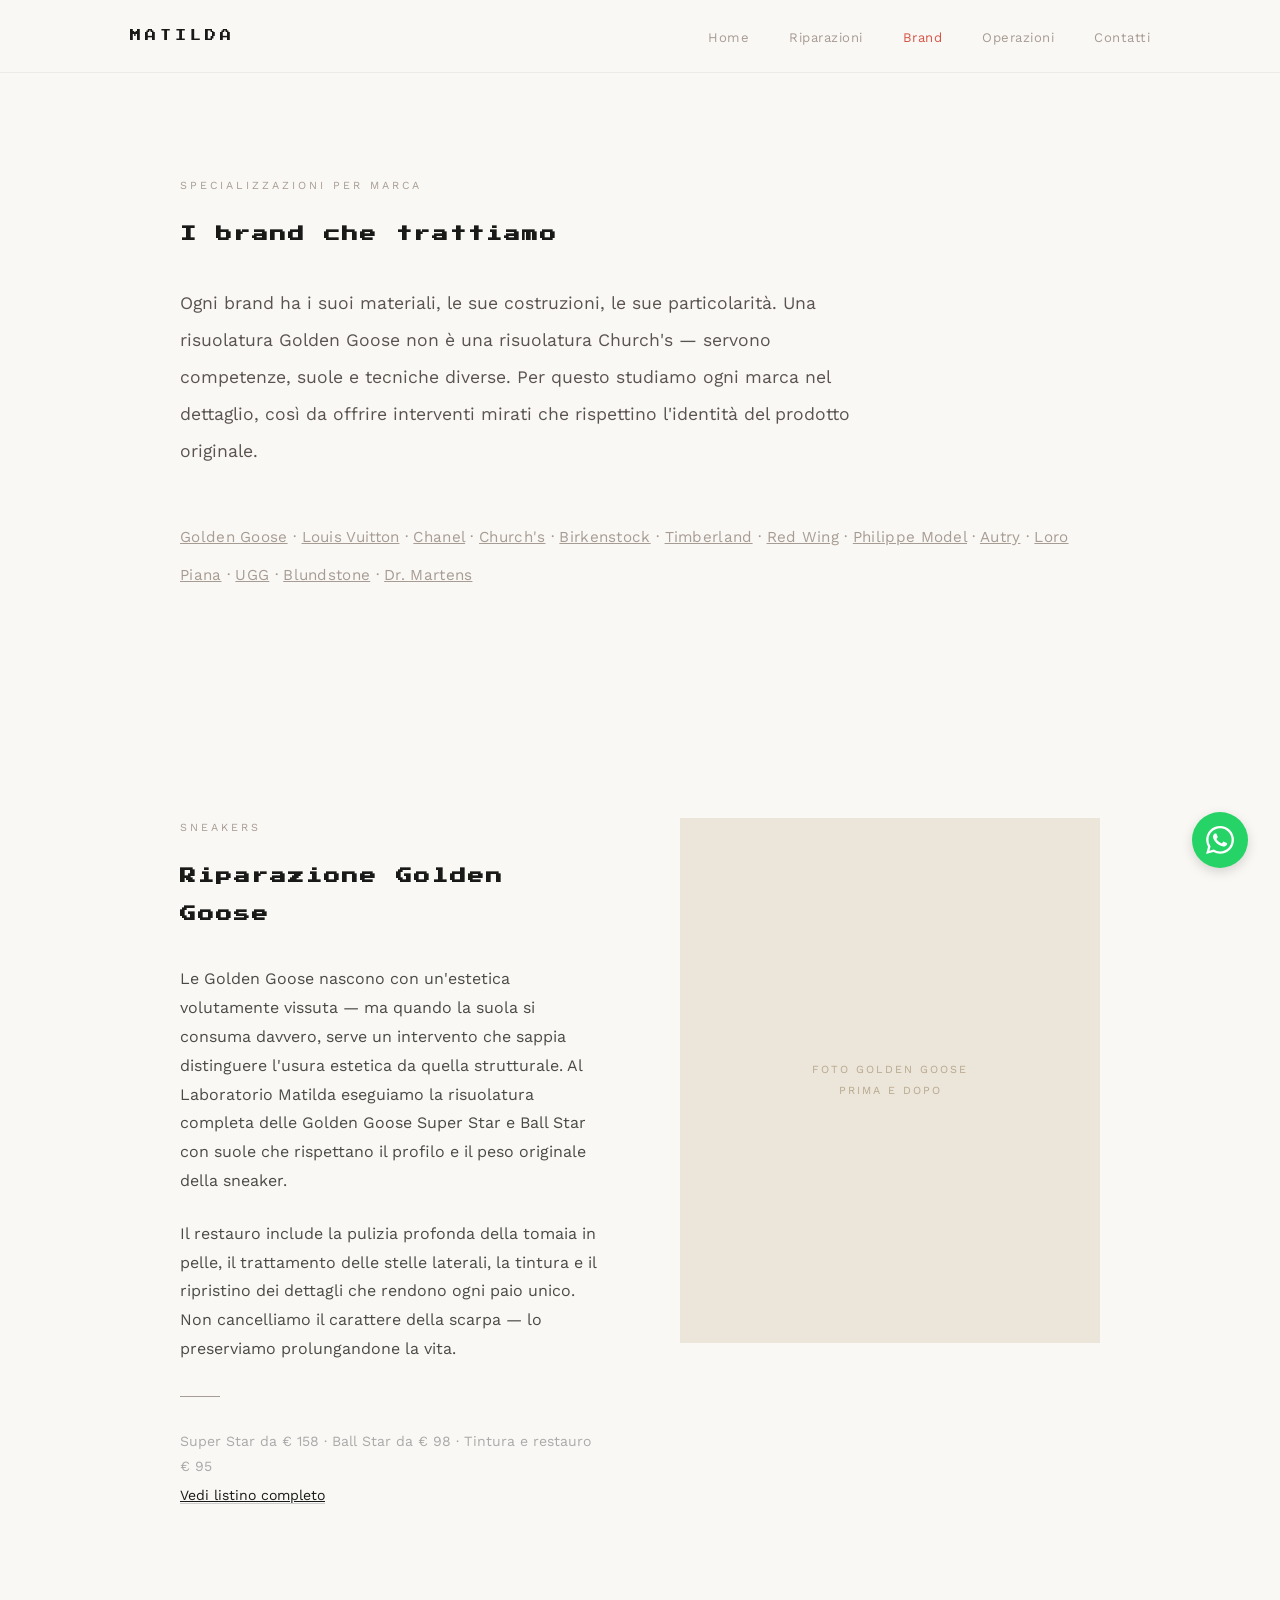
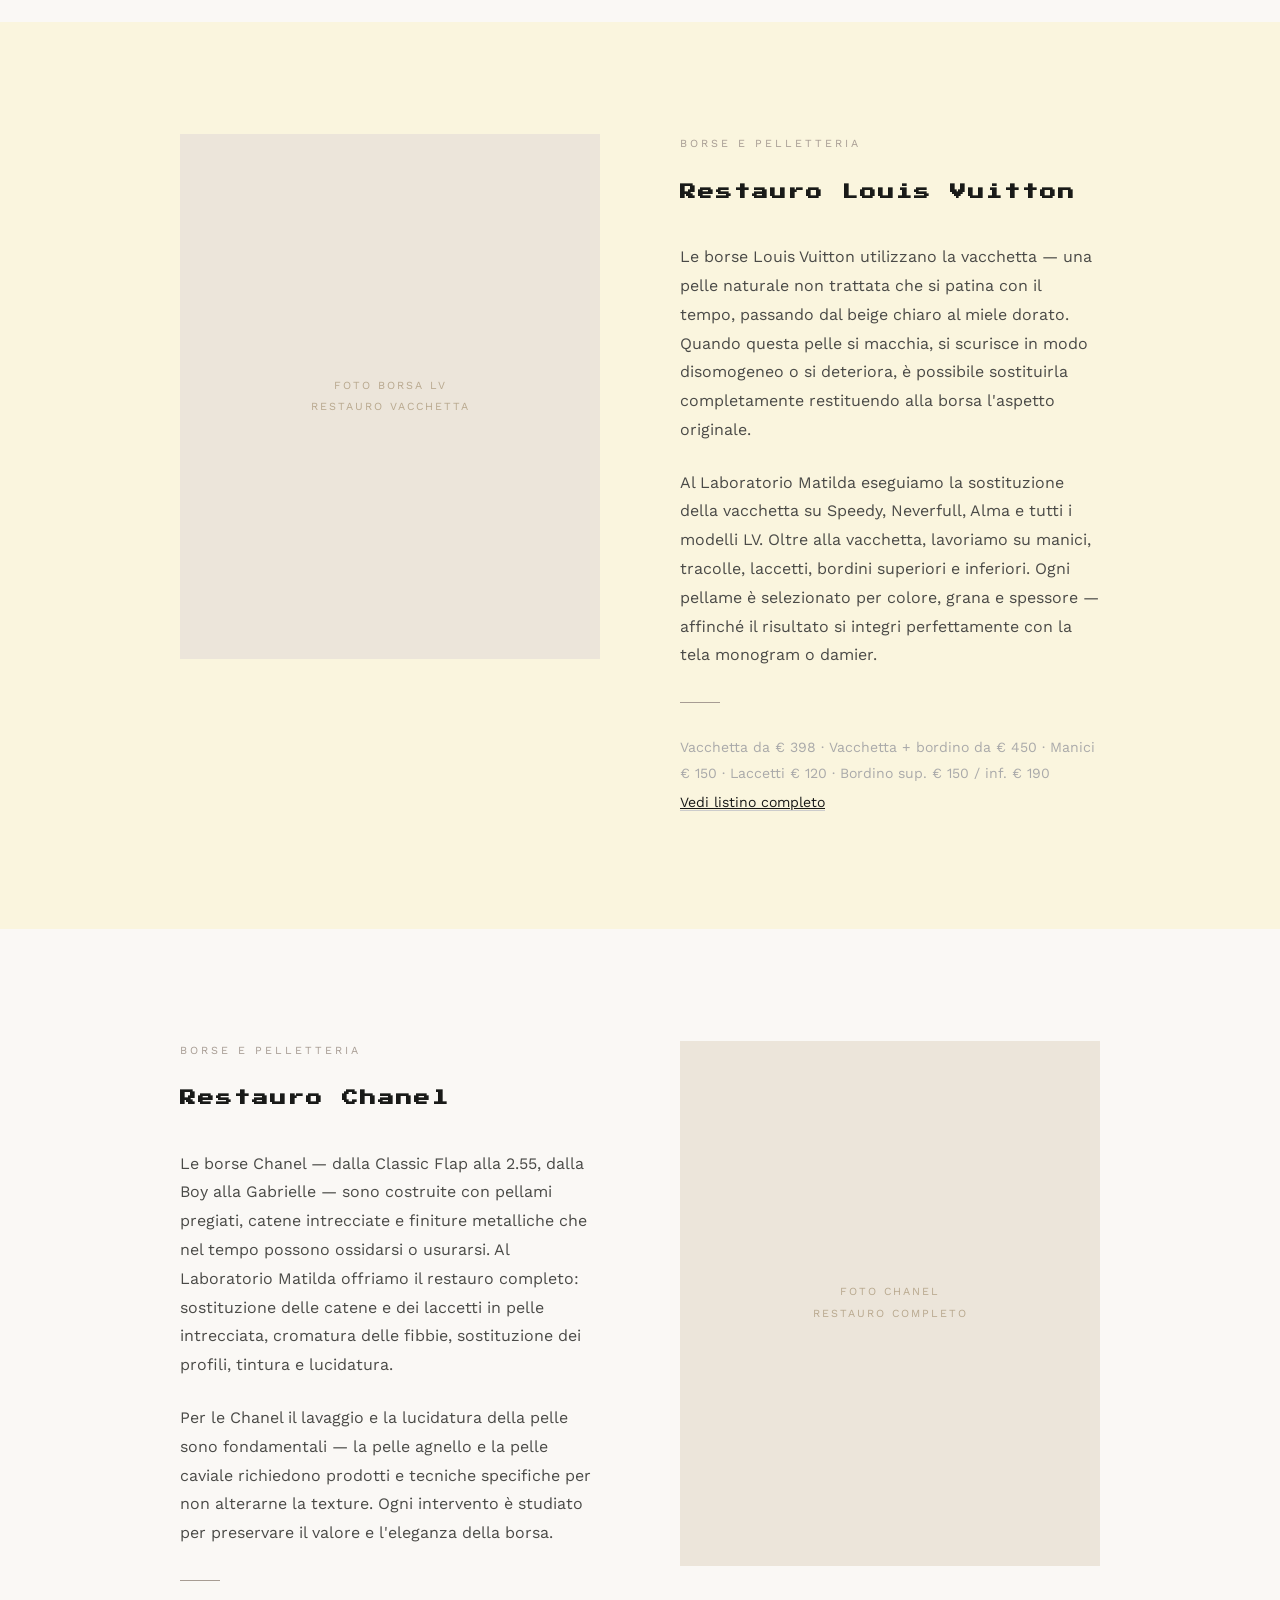
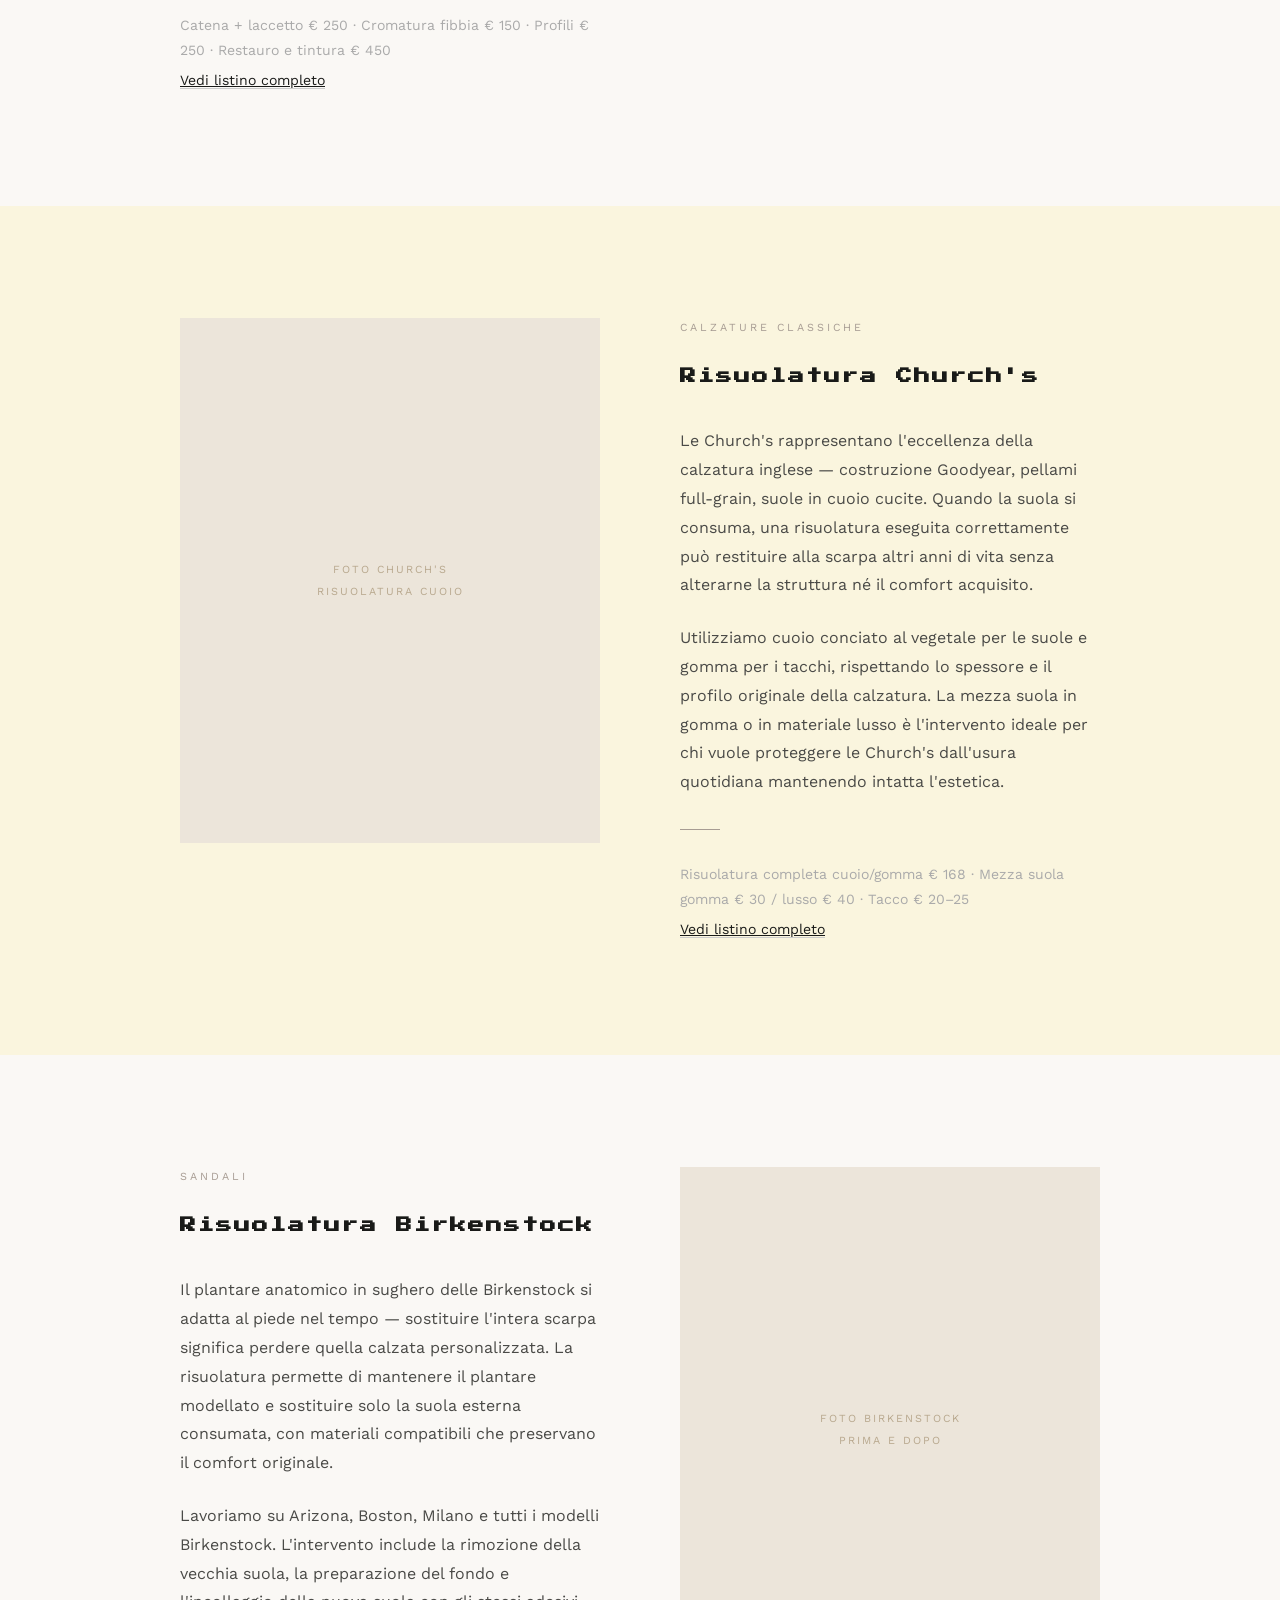
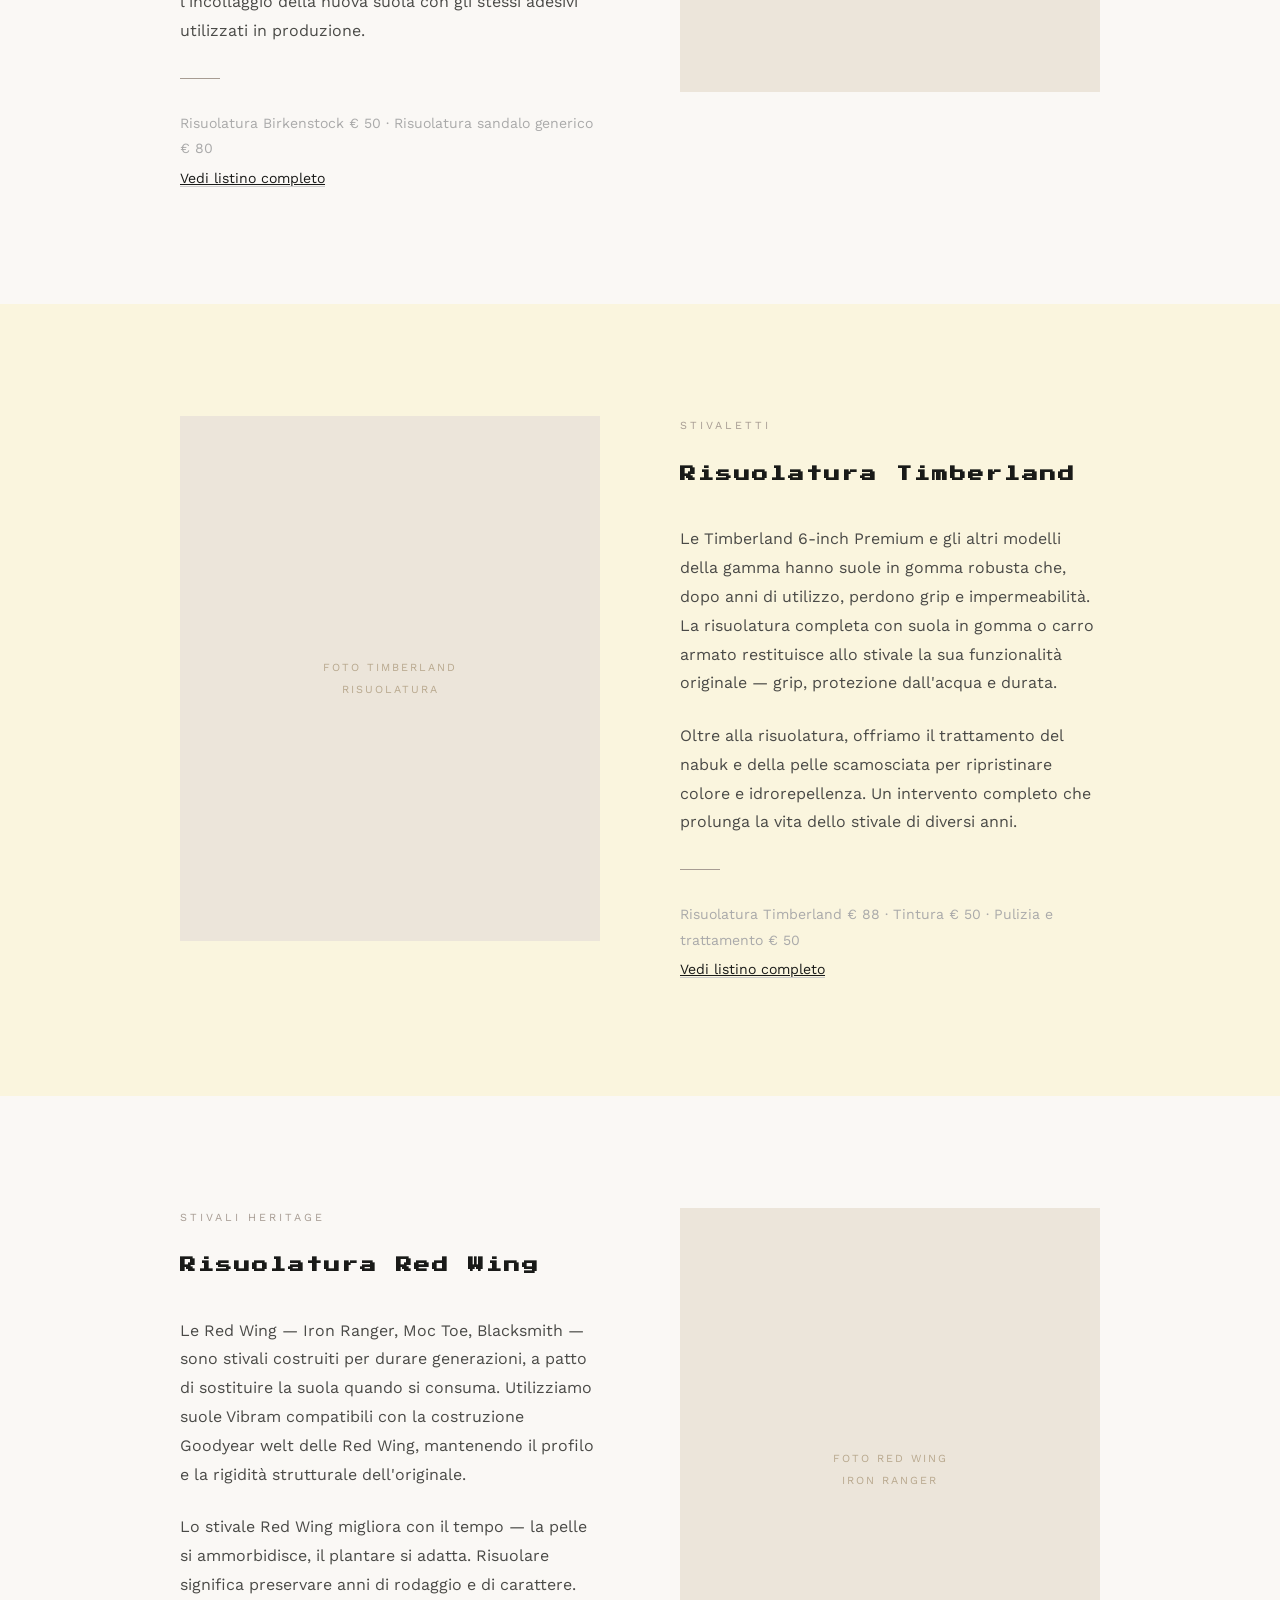
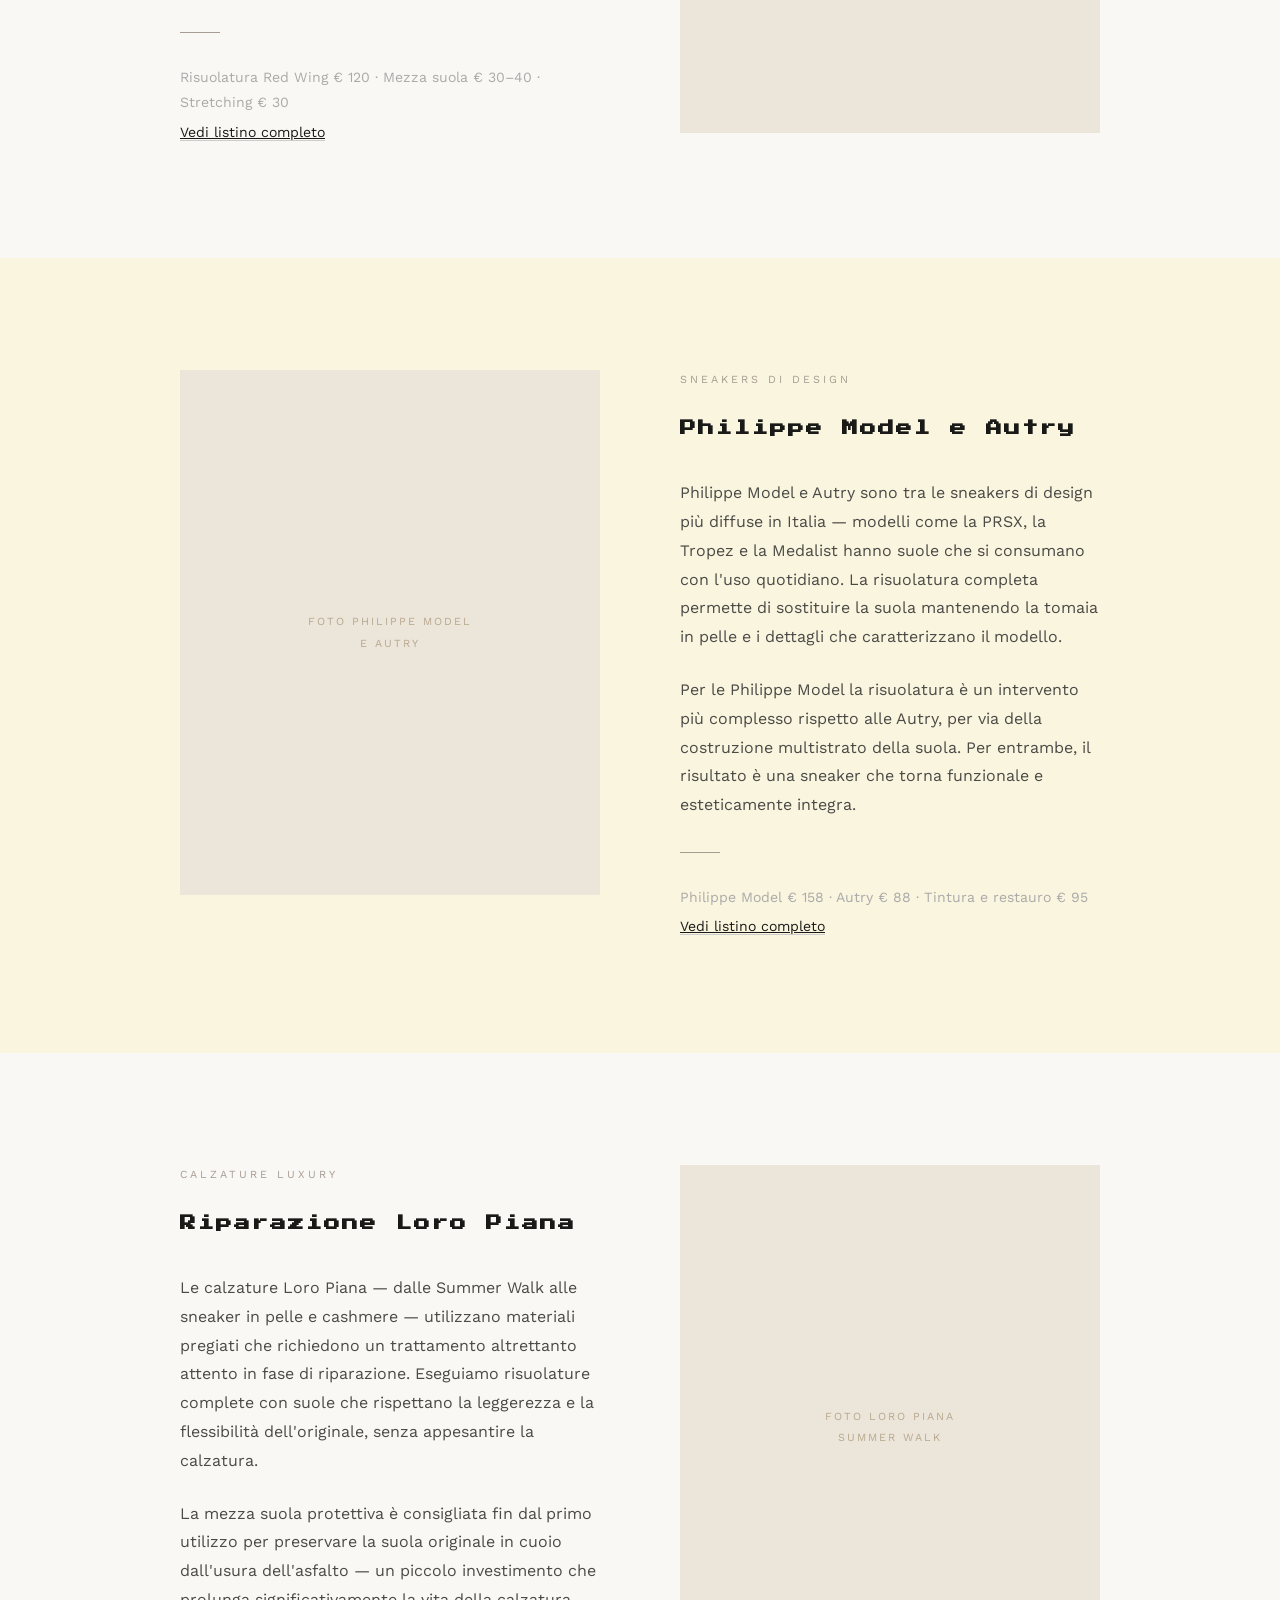
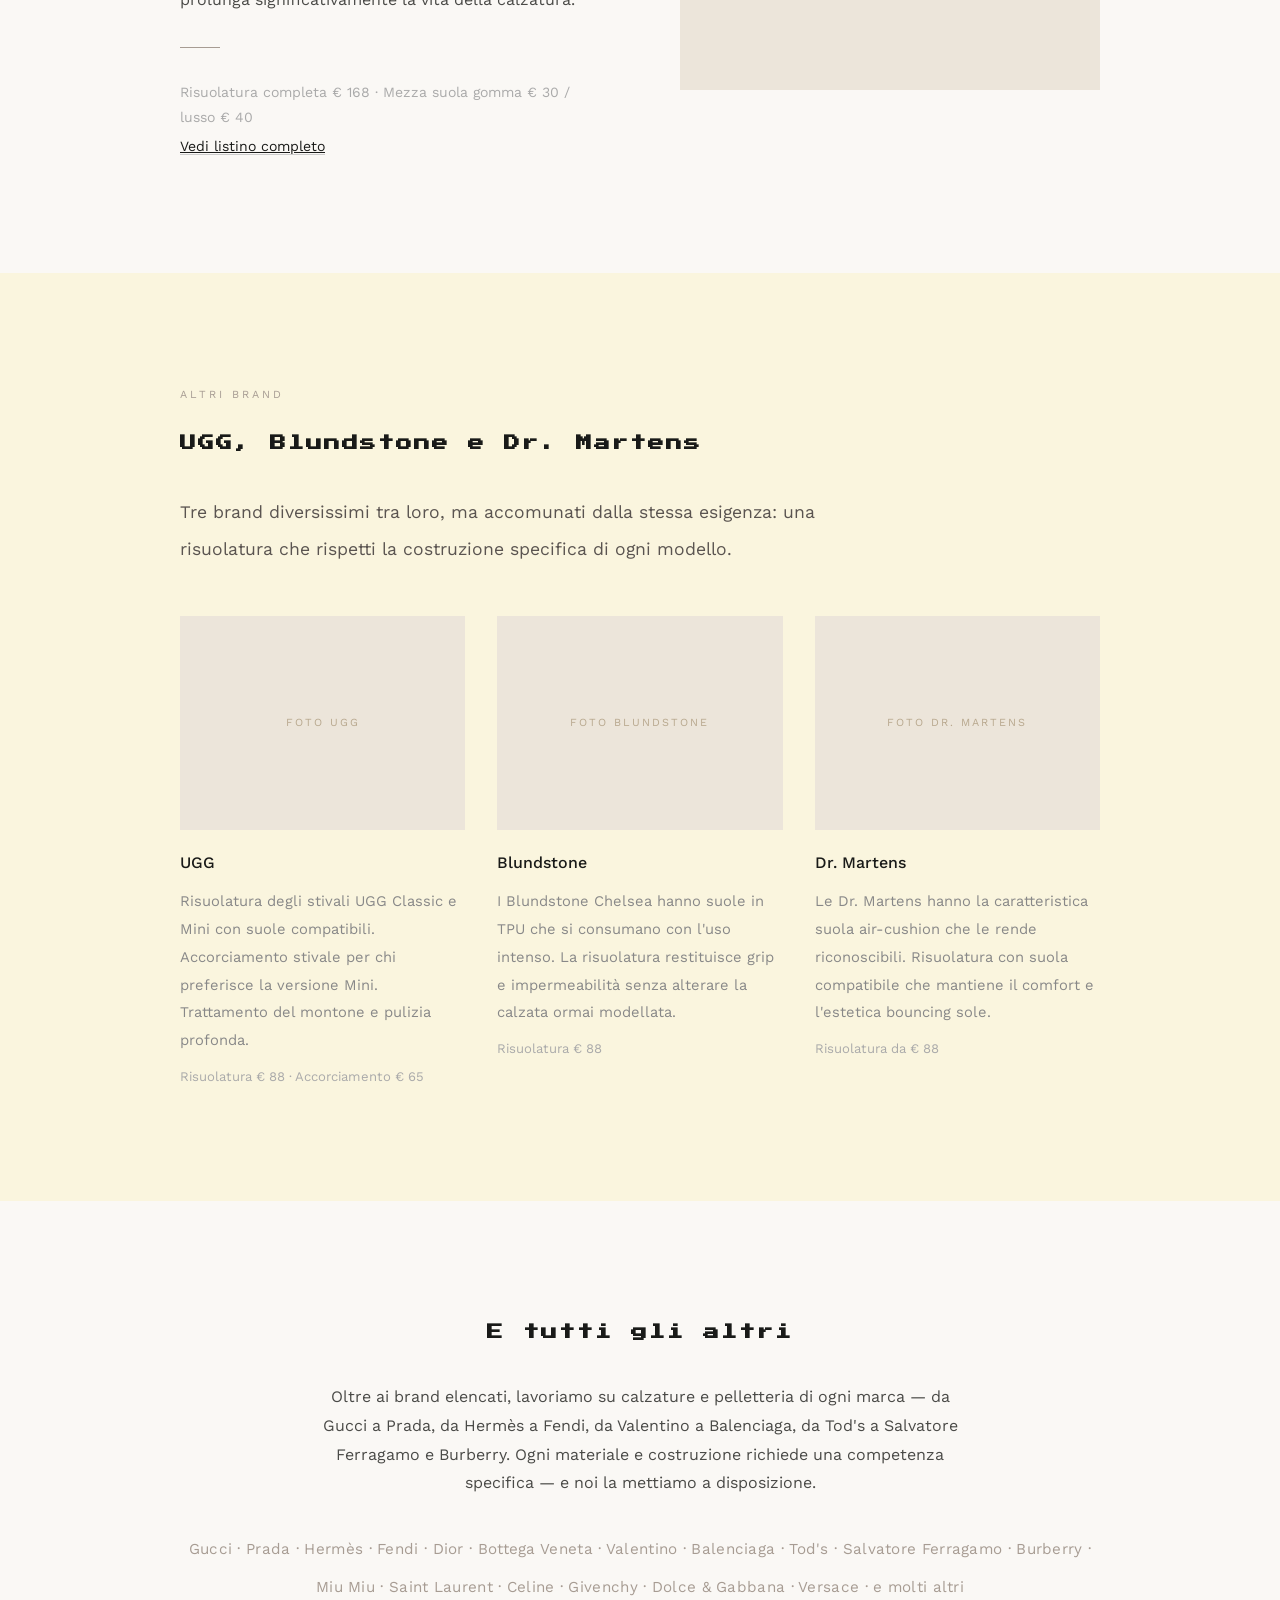
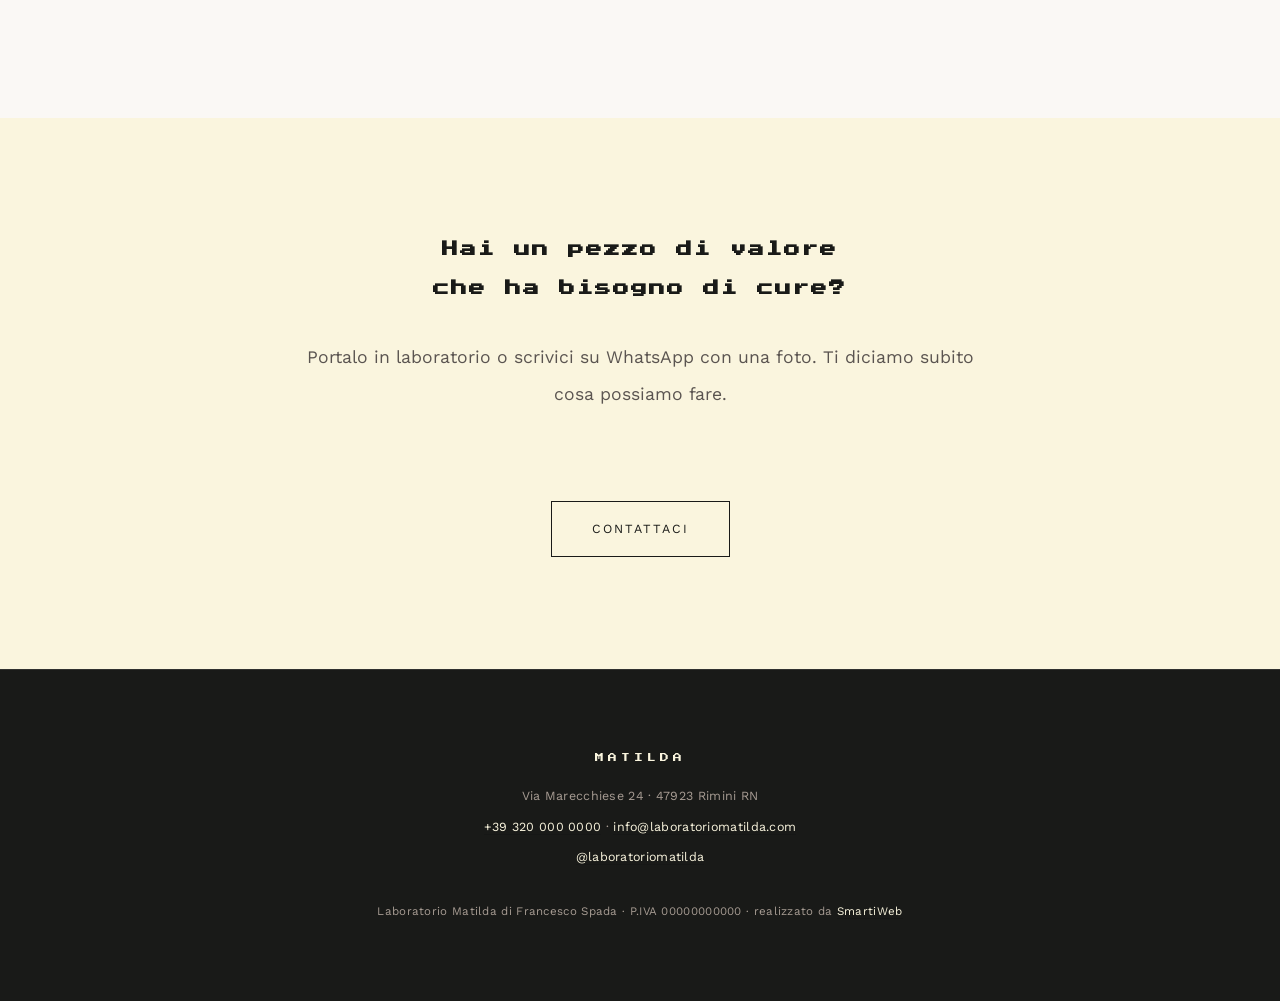
==== commit 359e0717: "Reskin FUBA: Work Sans, palette taupe/red, dark footer, editorial spacing" ====
--- a/brand.html
+++ b/brand.html
@@ -423,10 +423,13 @@
   </div>
 </section>
 
-<footer>
+<footer class="footer-dark">
   <div class="container">
     <div class="footer-logo">MATILDA</div>
-    <p>Laboratorio Matilda — Via Marecchiese 24, Rimini · P.IVA 00000000000</p>
+    <p>Via Marecchiese 24 · 47923 Rimini RN</p>
+    <p style="margin-top:0.5rem;"><a href="tel:+393200000000">+39 320 000 0000</a> · <a href="mailto:info@laboratoriomatilda.com">info@laboratoriomatilda.com</a></p>
+    <p style="margin-top:0.5rem;"><a href="https://www.instagram.com/laboratoriomatilda" target="_blank">@laboratoriomatilda</a></p>
+    <p style="margin-top:2rem; font-size:0.72rem;">Laboratorio Matilda di Francesco Spada · P.IVA 00000000000 · realizzato da <a href="https://smartiweb.it" target="_blank">SmartiWeb</a></p>
   </div>
 </footer>
 
--- a/style.css
+++ b/style.css
@@ -1,21 +1,21 @@
 /* ========================================
    LABORATORIO MATILDA
    Minimal · Artigianale · Rimini
-   Ispirazione: Fuba Ristorante
+   Design System: Fuba Ristorante
    ======================================== */
 
-@import url('https://fonts.googleapis.com/css2?family=Press+Start+2P&family=Inter:wght@300;400;500;600&display=swap');
+@import url('https://fonts.googleapis.com/css2?family=Press+Start+2P&family=Work+Sans:wght@400;600&family=Source+Code+Pro:wght@400&display=swap');
 
 *, *::before, *::after { margin: 0; padding: 0; box-sizing: border-box; }
 html { scroll-behavior: smooth; }
 
 body {
-  font-family: 'Inter', -apple-system, sans-serif;
-  font-weight: 300;
-  color: #2a2a2a;
+  font-family: 'Work Sans', -apple-system, sans-serif;
+  font-weight: 400;
+  color: #191A18;
   background: #faf8f5;
   font-size: 17px;
-  line-height: 1.9;
+  line-height: 1.8;
   -webkit-font-smoothing: antialiased;
 }
 
@@ -24,7 +24,7 @@
 
 /* ── Typography ── */
 .pixel { font-family: 'Press Start 2P', monospace; }
-h1, h2, h3, h4 { font-weight: 400; }
+h1, h2, h3, h4 { font-weight: 600; }
 
 /* ── Nav ── */
 nav {
@@ -40,27 +40,27 @@
 }
 .nav-logo {
   font-family: 'Press Start 2P', monospace;
-  font-size: 0.7rem; color: #2a2a2a;
+  font-size: 0.7rem; color: #191A18;
   letter-spacing: 4px; text-decoration: none;
 }
 .nav-links { display: flex; gap: 2.5rem; list-style: none; }
 .nav-links a {
-  color: #bbb; font-size: 0.82rem; font-weight: 400;
+  color: #A79C93; font-size: 0.82rem; font-weight: 400;
   letter-spacing: 0.5px; text-decoration: none;
   transition: color 0.3s;
 }
-.nav-links a:hover, .nav-links a.active { color: #2a2a2a; }
+.nav-links a:hover, .nav-links a.active { color: #D55546; }
 .hamburger { display: none; background: none; border: none; cursor: pointer; }
-.hamburger span { display: block; width: 22px; height: 1.5px; background: #2a2a2a; margin: 5px 0; }
+.hamburger span { display: block; width: 22px; height: 1.5px; background: #191A18; margin: 5px 0; }
 
 /* ── Layout ── */
 .container { max-width: 1000px; margin: 0 auto; padding: 0 2.5rem; }
 .container-wide { max-width: 1200px; margin: 0 auto; padding: 0 2.5rem; }
-section { padding: 6rem 0; }
+section { padding: 7rem 0; }
 .page-header { padding-top: 11rem; padding-bottom: 3rem; }
 
 /* ── Dividers ── */
-.line { width: 40px; height: 1px; background: #ccc; margin: 2rem 0; }
+.line { width: 40px; height: 1px; background: #A79C93; margin: 2rem 0; }
 .spacer { height: 4rem; }
 .spacer-sm { height: 2rem; }
 
@@ -78,23 +78,23 @@
   margin-bottom: 3rem;
 }
 .hero-intro {
-  font-size: 1.15rem; color: #777;
+  font-size: 1.15rem; color: #5A5450;
   line-height: 2; max-width: 540px;
 }
 .hero-cta {
   display: inline-block; margin-top: 3rem;
   padding: 1rem 2.5rem;
-  border: 1px solid #2a2a2a; color: #2a2a2a;
+  border: 1px solid #191A18; color: #191A18;
   font-size: 0.78rem; letter-spacing: 2px;
   text-transform: uppercase; text-decoration: none;
   transition: all 0.35s;
 }
-.hero-cta:hover { background: #2a2a2a; color: #faf8f5; }
+.hero-cta:hover { background: #D55546; color: #FFFFFF; border-color: #D55546; }
 
 /* ── Section titles ── */
 .label {
   font-size: 0.68rem; letter-spacing: 3px;
-  text-transform: uppercase; color: #bbb; margin-bottom: 1.2rem;
+  text-transform: uppercase; color: #A79C93; margin-bottom: 1.2rem;
 }
 .heading {
   font-family: 'Press Start 2P', monospace;
@@ -103,11 +103,11 @@
   margin-bottom: 2rem;
 }
 .lead {
-  font-size: 1.1rem; color: #777; line-height: 2.1;
+  font-size: 1.1rem; color: #5A5450; line-height: 2.1;
   max-width: 680px;
 }
 .body-text {
-  font-size: 1rem; color: #666; line-height: 2;
+  font-size: 1rem; color: #4A4A47; line-height: 1.8;
   max-width: 700px;
 }
 .body-text + .body-text { margin-top: 1.5rem; }
@@ -126,22 +126,25 @@
 }
 
 /* ── Alt background ── */
-.bg-warm { background: #f3efe9; }
+.bg-warm { background: #FAF5DE; }
+
+/* ── Dark section ── */
+.dark-section { background: #191A18; color: #FAF5DE; }
 
 /* ── Quotes / Testimonials ── */
 .quote {
-  font-size: 1.15rem; font-style: italic; color: #555;
+  font-size: 1.15rem; font-style: italic; color: #4A4A47;
   line-height: 2; max-width: 600px;
-  padding-left: 1.5rem; border-left: 2px solid #ddd;
+  padding-left: 1.5rem; border-left: 2px solid #A79C93;
 }
 .quote-author {
   margin-top: 1rem; font-size: 0.82rem;
-  color: #aaa; font-style: normal; letter-spacing: 0.5px;
+  color: #A79C93; font-style: normal; letter-spacing: 0.5px;
 }
 
 /* ── Brand list ── */
 .brands {
-  font-size: 0.95rem; color: #aaa; line-height: 2.5;
+  font-size: 0.95rem; color: #A79C93; line-height: 2.5;
   letter-spacing: 0.3px;
 }
 
@@ -149,14 +152,16 @@
 .svc-card {
   padding: 2.5rem 0;
   border-bottom: 1px solid rgba(0,0,0,0.06);
+  transition: transform 0.3s ease;
 }
 .svc-card:last-child { border-bottom: none; }
+.svc-card:hover { transform: translateY(-2px); }
 .svc-card h3 {
-  font-size: 1.05rem; font-weight: 500;
-  margin-bottom: 0.8rem;
+  font-size: 1.05rem; font-weight: 600;
+  margin-bottom: 0.8rem; color: #191A18;
 }
 .svc-card p {
-  font-size: 0.95rem; color: #888; line-height: 1.9;
+  font-size: 0.95rem; color: #5A5450; line-height: 1.9;
 }
 
 /* ── Tabs ── */
@@ -167,13 +172,13 @@
 }
 .tab-btn {
   padding: 1rem 1.8rem; background: none; border: none;
-  font-family: 'Inter', sans-serif; font-size: 0.85rem;
-  color: #bbb; cursor: pointer;
+  font-family: 'Work Sans', sans-serif; font-size: 0.85rem;
+  color: #A79C93; cursor: pointer;
   border-bottom: 2px solid transparent;
   transition: all 0.3s; font-weight: 400;
 }
-.tab-btn:hover { color: #777; }
-.tab-btn.active { color: #2a2a2a; border-bottom-color: #2a2a2a; }
+.tab-btn:hover { color: #5A5450; }
+.tab-btn.active { color: #191A18; border-bottom-color: #D55546; }
 .tab-panel { display: none; }
 .tab-panel.active { display: block; animation: fadeUp 0.3s ease; }
 @keyframes fadeUp { from { opacity:0; transform:translateY(6px); } to { opacity:1; transform:translateY(0); } }
@@ -182,12 +187,12 @@
 .sub-tabs { display: flex; flex-wrap: wrap; gap: 0.5rem; margin-bottom: 2rem; }
 .sub-btn {
   padding: 0.45rem 1.1rem; background: none;
-  border: 1px solid #ddd; color: #aaa;
+  border: 1px solid #D0CAC3; color: #A79C93;
   font-size: 0.78rem; cursor: pointer;
-  transition: all 0.3s; font-family: 'Inter', sans-serif;
-}
-.sub-btn:hover { border-color: #999; color: #666; }
-.sub-btn.active { border-color: #2a2a2a; color: #2a2a2a; background: rgba(0,0,0,0.02); }
+  transition: all 0.3s; font-family: 'Work Sans', sans-serif;
+}
+.sub-btn:hover { border-color: #5A5450; color: #5A5450; }
+.sub-btn.active { border-color: #D55546; color: #D55546; background: rgba(213, 85, 70, 0.05); }
 .sub-panel { display: none; }
 .sub-panel.active { display: block; animation: fadeUp 0.25s ease; }
 
@@ -196,33 +201,34 @@
 .price-table th {
   text-align: left; padding: 0.6rem 0;
   font-size: 0.72rem; letter-spacing: 1px; text-transform: uppercase;
-  color: #bbb; font-weight: 400;
+  color: #A79C93; font-weight: 400;
   border-bottom: 1px solid rgba(0,0,0,0.08);
 }
 .price-table td {
   padding: 0.8rem 0; font-size: 0.95rem;
   border-bottom: 1px solid rgba(0,0,0,0.04);
   vertical-align: top;
+  color: #191A18;
 }
 .pv { display: flex; flex-wrap: wrap; gap: 0.3rem 1.5rem; }
 .pv span { white-space: nowrap; }
-.pv .m { color: #999; font-size: 0.88rem; }
-.pv .v { font-weight: 500; }
-.ps { font-weight: 500; }
-.brand-note { font-size: 0.78rem; color: #b8a88e; margin-top: 0.3rem; }
+.pv .m { color: #5A5450; font-size: 0.88rem; }
+.pv .v { font-weight: 600; color: #191A18; }
+.ps { font-weight: 600; color: #191A18; }
+.brand-note { font-size: 0.78rem; color: #A79C93; margin-top: 0.3rem; }
 .price-brand-header td {
   padding: 1.8rem 0 0.5rem;
   font-size: 0.72rem; letter-spacing: 2px;
-  text-transform: uppercase; color: #bbb; font-weight: 500;
+  text-transform: uppercase; color: #A79C93; font-weight: 600;
   border-bottom: 1px solid rgba(0,0,0,0.06);
 }
 .listino-note {
   margin-top: 3rem; padding-top: 2rem;
   border-top: 1px solid rgba(0,0,0,0.06);
-  font-size: 0.88rem; color: #aaa; line-height: 2;
-}
-.listino-note a { border-bottom: 1px solid #ddd; text-decoration: none; }
-.listino-note a:hover { border-color: #2a2a2a; color: #2a2a2a; }
+  font-size: 0.88rem; color: #5A5450; line-height: 2;
+}
+.listino-note a { border-bottom: 1px solid #D0CAC3; text-decoration: none; color: #5A5450; transition: all 0.3s; }
+.listino-note a:hover { border-color: #D55546; color: #D55546; }
 
 /* ── Gallery ── */
 .gallery-grid { display: grid; grid-template-columns: repeat(3,1fr); gap: 4px; }
@@ -233,8 +239,8 @@
 .gallery-item:hover .img-ph { transform: scale(1.03); }
 .gallery-item .caption {
   position: absolute; bottom: 0; left: 0; right: 0;
-  padding: 1.2rem; background: rgba(250,248,245,0.93);
-  font-size: 0.82rem; color: #2a2a2a; line-height: 1.6;
+  padding: 1.2rem; background: #FAF5DE;
+  font-size: 0.82rem; color: #191A18; line-height: 1.6;
   transform: translateY(100%); transition: transform 0.35s;
 }
 .gallery-item:hover .caption { transform: translateY(0); }
@@ -243,32 +249,32 @@
 .contact-block { margin-bottom: 2.5rem; }
 .contact-label {
   font-size: 0.65rem; letter-spacing: 2.5px;
-  text-transform: uppercase; color: #bbb; margin-bottom: 0.5rem;
-}
-.contact-value { font-size: 1.02rem; color: #2a2a2a; line-height: 1.8; }
-.contact-value a { text-decoration: none; border-bottom: 1px solid rgba(0,0,0,0.12); transition: border-color 0.3s; }
-.contact-value a:hover { border-color: #2a2a2a; }
+  text-transform: uppercase; color: #A79C93; margin-bottom: 0.5rem;
+}
+.contact-value { font-size: 1.02rem; color: #191A18; line-height: 1.8; }
+.contact-value a { text-decoration: none; border-bottom: 1px solid rgba(0,0,0,0.12); transition: all 0.3s; color: #191A18; }
+.contact-value a:hover { border-color: #D55546; color: #D55546; }
 
 .form-field {
   width: 100%; padding: 1rem 0; background: none;
   border: none; border-bottom: 1px solid rgba(0,0,0,0.1);
-  font-family: 'Inter', sans-serif; font-size: 0.95rem;
-  font-weight: 300; color: #2a2a2a; outline: none;
+  font-family: 'Work Sans', sans-serif; font-size: 0.95rem;
+  font-weight: 400; color: #191A18; outline: none;
   margin-bottom: 0.5rem; transition: border-color 0.3s;
 }
-.form-field:focus { border-bottom-color: #2a2a2a; }
-.form-field::placeholder { color: #ccc; }
+.form-field:focus { border-bottom-color: #D55546; }
+.form-field::placeholder { color: #D0CAC3; }
 textarea.form-field { resize: vertical; min-height: 120px; line-height: 1.8; }
 
 .form-submit {
   display: inline-block; margin-top: 2rem;
   padding: 1rem 2.5rem; background: none;
-  border: 1px solid #2a2a2a; color: #2a2a2a;
-  font-family: 'Inter', sans-serif;
+  border: 1px solid #191A18; color: #191A18;
+  font-family: 'Work Sans', sans-serif;
   font-size: 0.78rem; letter-spacing: 2px; text-transform: uppercase;
   cursor: pointer; transition: all 0.35s;
 }
-.form-submit:hover { background: #2a2a2a; color: #faf8f5; }
+.form-submit:hover { background: #D55546; color: #FFFFFF; border-color: #D55546; }
 
 .map-box {
   margin-top: 3rem; aspect-ratio: 21/9;
@@ -286,11 +292,33 @@
 .footer-logo {
   font-family: 'Press Start 2P', monospace;
   font-size: 0.55rem; letter-spacing: 4px;
-  color: #ccc; margin-bottom: 1.2rem;
-}
-footer p { font-size: 0.78rem; color: #ccc; letter-spacing: 0.3px; }
-footer a { color: #aaa; text-decoration: none; border-bottom: 1px solid rgba(0,0,0,0.08); }
-footer a:hover { color: #2a2a2a; }
+  color: #A79C93; margin-bottom: 1.2rem;
+}
+footer p { font-size: 0.78rem; color: #A79C93; letter-spacing: 0.3px; }
+footer a { color: #A79C93; text-decoration: none; border-bottom: 1px solid rgba(0,0,0,0.1); transition: all 0.3s; }
+footer a:hover { color: #D55546; border-color: #D55546; }
+
+/* ── Dark footer ── */
+.footer-dark {
+  background: #191A18;
+  color: #FAF5DE;
+  border-top: 1px solid rgba(255,255,255,0.1);
+  padding: 5rem 0;
+  text-align: center;
+}
+.footer-dark .footer-logo {
+  color: #FAF5DE;
+}
+.footer-dark p {
+  color: #A79C93;
+}
+.footer-dark a {
+  color: #FAF5DE;
+  transition: all 0.3s;
+}
+.footer-dark a:hover {
+  color: #D55546;
+}
 
 /* ── WhatsApp float ── */
 .wa-float {
@@ -303,6 +331,64 @@
 }
 .wa-float:hover { transform: scale(1.08); }
 .wa-float svg { width: 28px; height: 28px; fill: #fff; }
+
+/* ── Product carousel ── */
+.carousel-wrap {
+  position: relative;
+  overflow: hidden;
+  margin: 3rem 0 0;
+}
+.carousel-track {
+  display: flex;
+  gap: 1.5rem;
+  overflow-x: auto;
+  scroll-behavior: smooth;
+  -webkit-overflow-scrolling: touch;
+  scrollbar-width: none;
+  padding-bottom: 1rem;
+}
+.carousel-track::-webkit-scrollbar { display: none; }
+.carousel-card {
+  flex: 0 0 260px;
+  background: #fff;
+  border: 1px solid #D0CAC3;
+  padding: 2rem 1.5rem;
+  transition: all 0.3s ease;
+}
+.carousel-card:hover { background: #FAF5DE; border-color: #A79C93; }
+.carousel-card h3 {
+  font-size: 0.95rem; font-weight: 600;
+  margin-bottom: 0.5rem; color: #191A18;
+}
+.carousel-card .card-origin {
+  font-size: 0.68rem; color: #A79C93;
+  letter-spacing: 1.5px; text-transform: uppercase;
+  margin-bottom: 1rem;
+}
+.carousel-card p {
+  font-size: 0.88rem; color: #5A5450; line-height: 1.8;
+}
+.carousel-nav {
+  display: flex; gap: 0.5rem; margin-top: 1.5rem;
+}
+.carousel-nav button {
+  width: 40px; height: 40px; border: 1px solid #D0CAC3;
+  background: none; cursor: pointer; font-size: 1.1rem;
+  color: #A79C93; transition: all 0.3s; display: flex;
+  align-items: center; justify-content: center;
+}
+.carousel-nav button:hover { border-color: #D55546; color: #D55546; }
+
+/* ── Product grid ── */
+.prod-cats { display: grid; grid-template-columns: repeat(4,1fr); gap: 1.5rem; margin-top: 2.5rem; }
+.prod-cat {
+  padding: 2rem 1.5rem;
+  border: 1px solid #D0CAC3;
+  transition: all 0.3s ease;
+}
+.prod-cat:hover { background: #FAF5DE; border-color: #A79C93; }
+.prod-cat h3 { font-size: 0.95rem; font-weight: 600; margin-bottom: 0.5rem; color: #191A18; }
+.prod-cat p { font-size: 0.85rem; color: #5A5450; line-height: 1.8; }
 
 /* ── Responsive ── */
 @media (max-width: 768px) {
@@ -317,8 +403,10 @@
   .grid-2, .grid-2-narrow { grid-template-columns: 1fr; gap: 3rem; }
   .grid-3 { grid-template-columns: 1fr; gap: 1.5rem; }
   .gallery-grid { grid-template-columns: repeat(2,1fr); }
-  section { padding: 4.5rem 0; }
+  section { padding: 5rem 0; }
   .page-header { padding-top: 9rem; }
   .container, .container-wide { padding: 0 1.5rem; }
   .tabs { flex-wrap: wrap; }
-}
+  .carousel-card { flex: 0 0 220px; }
+  .prod-cats { grid-template-columns: repeat(2,1fr); }
+}
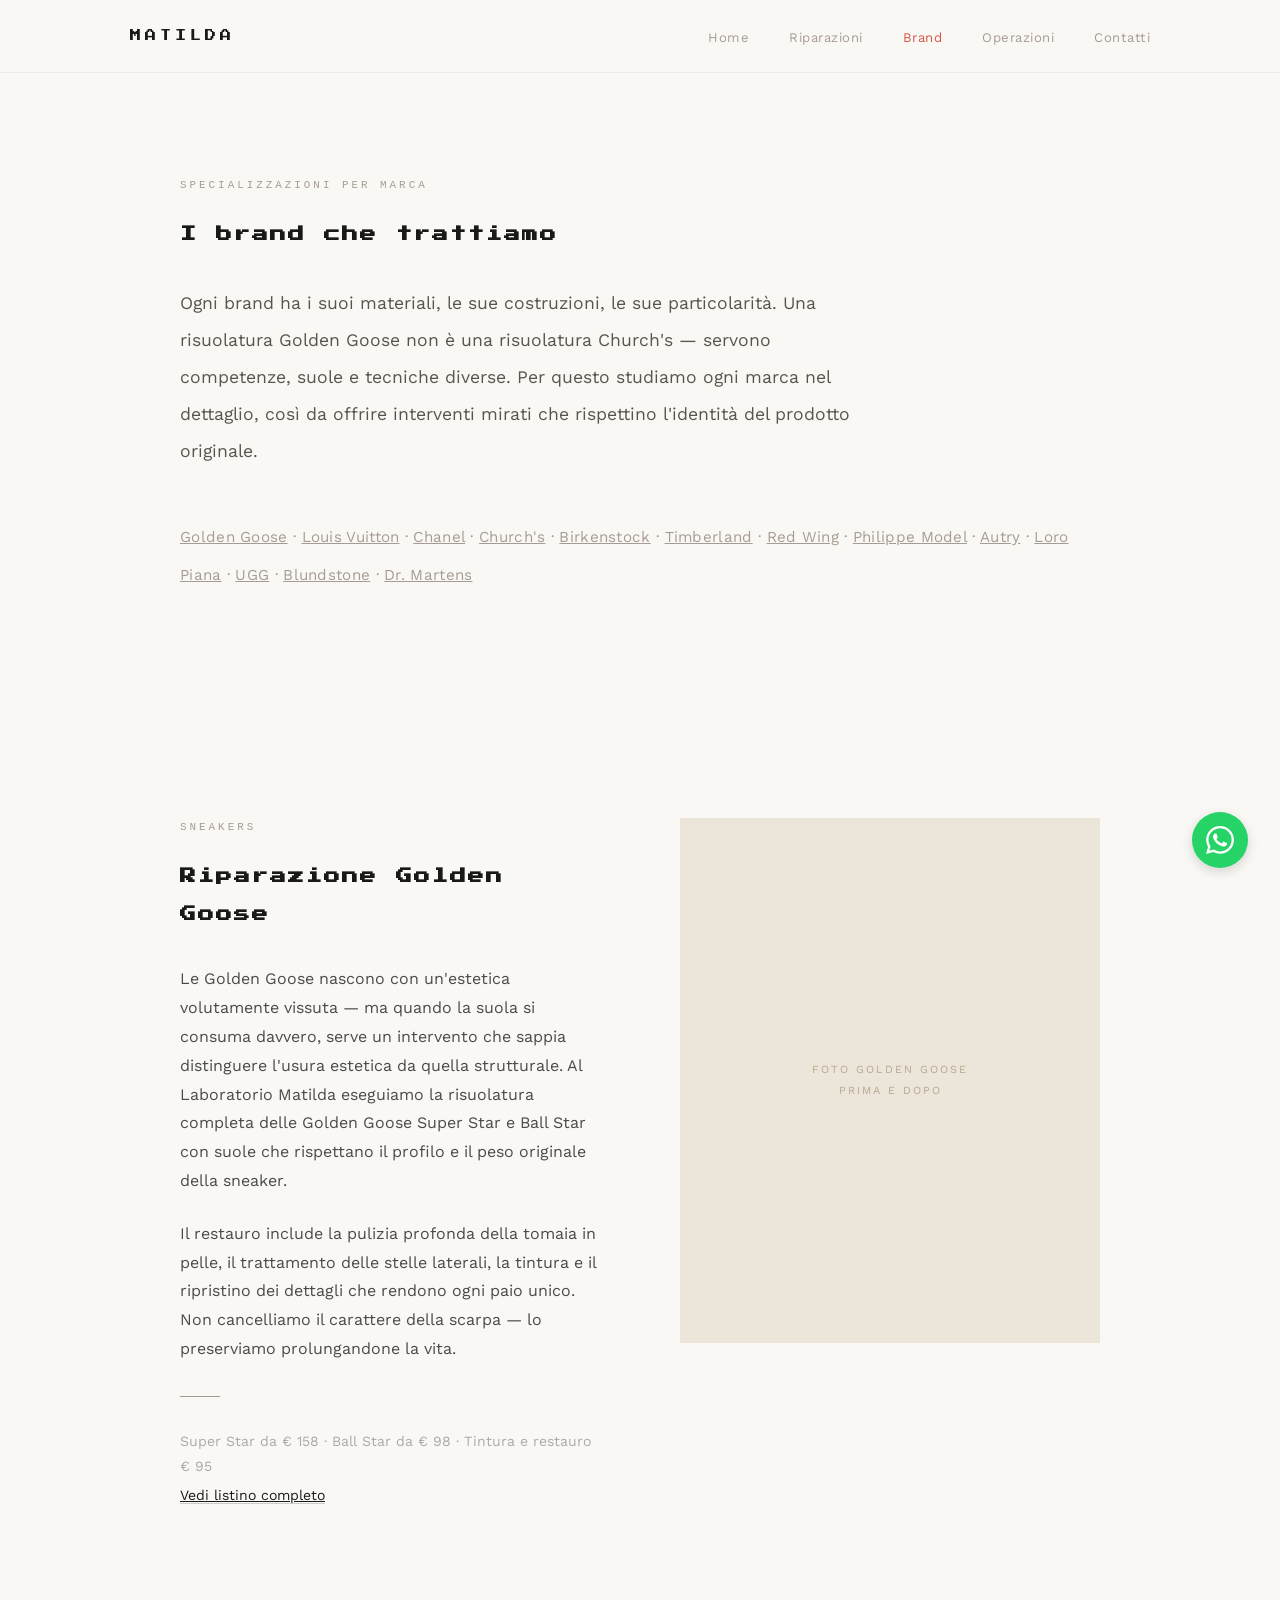
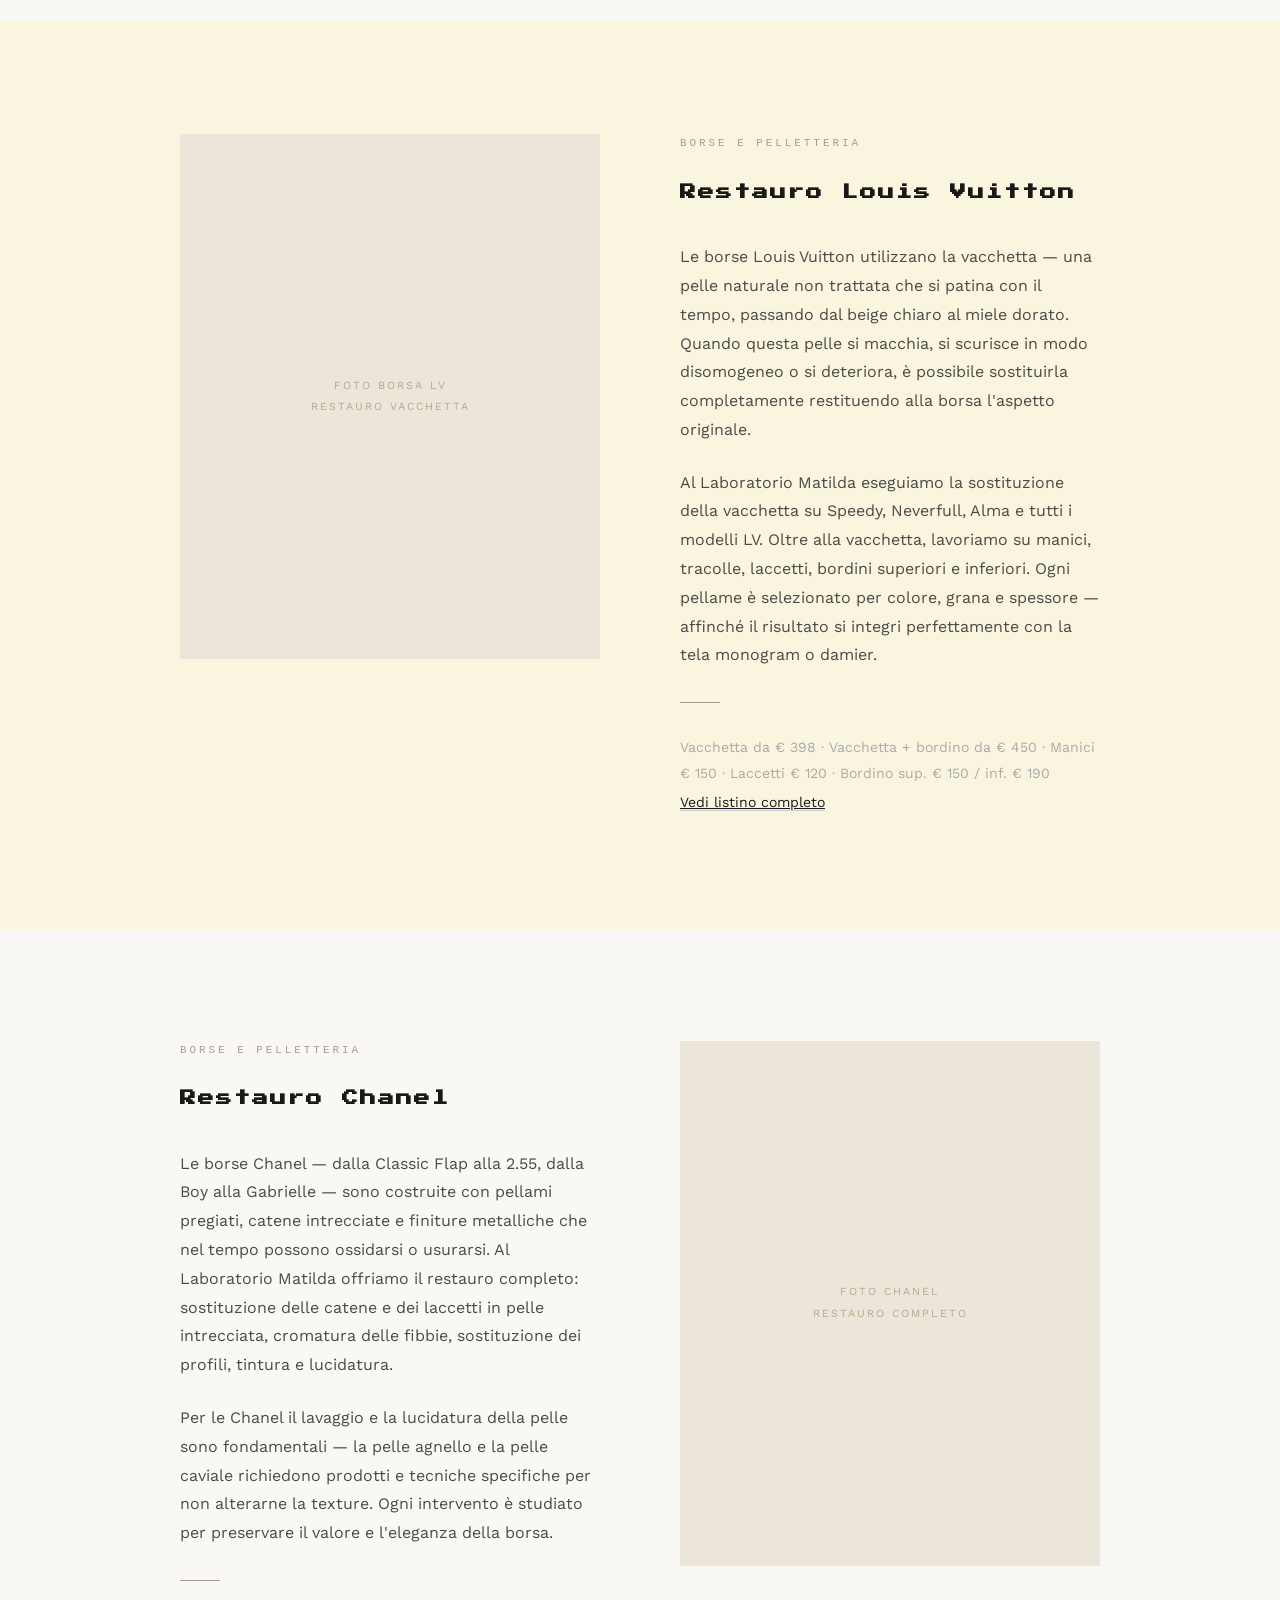
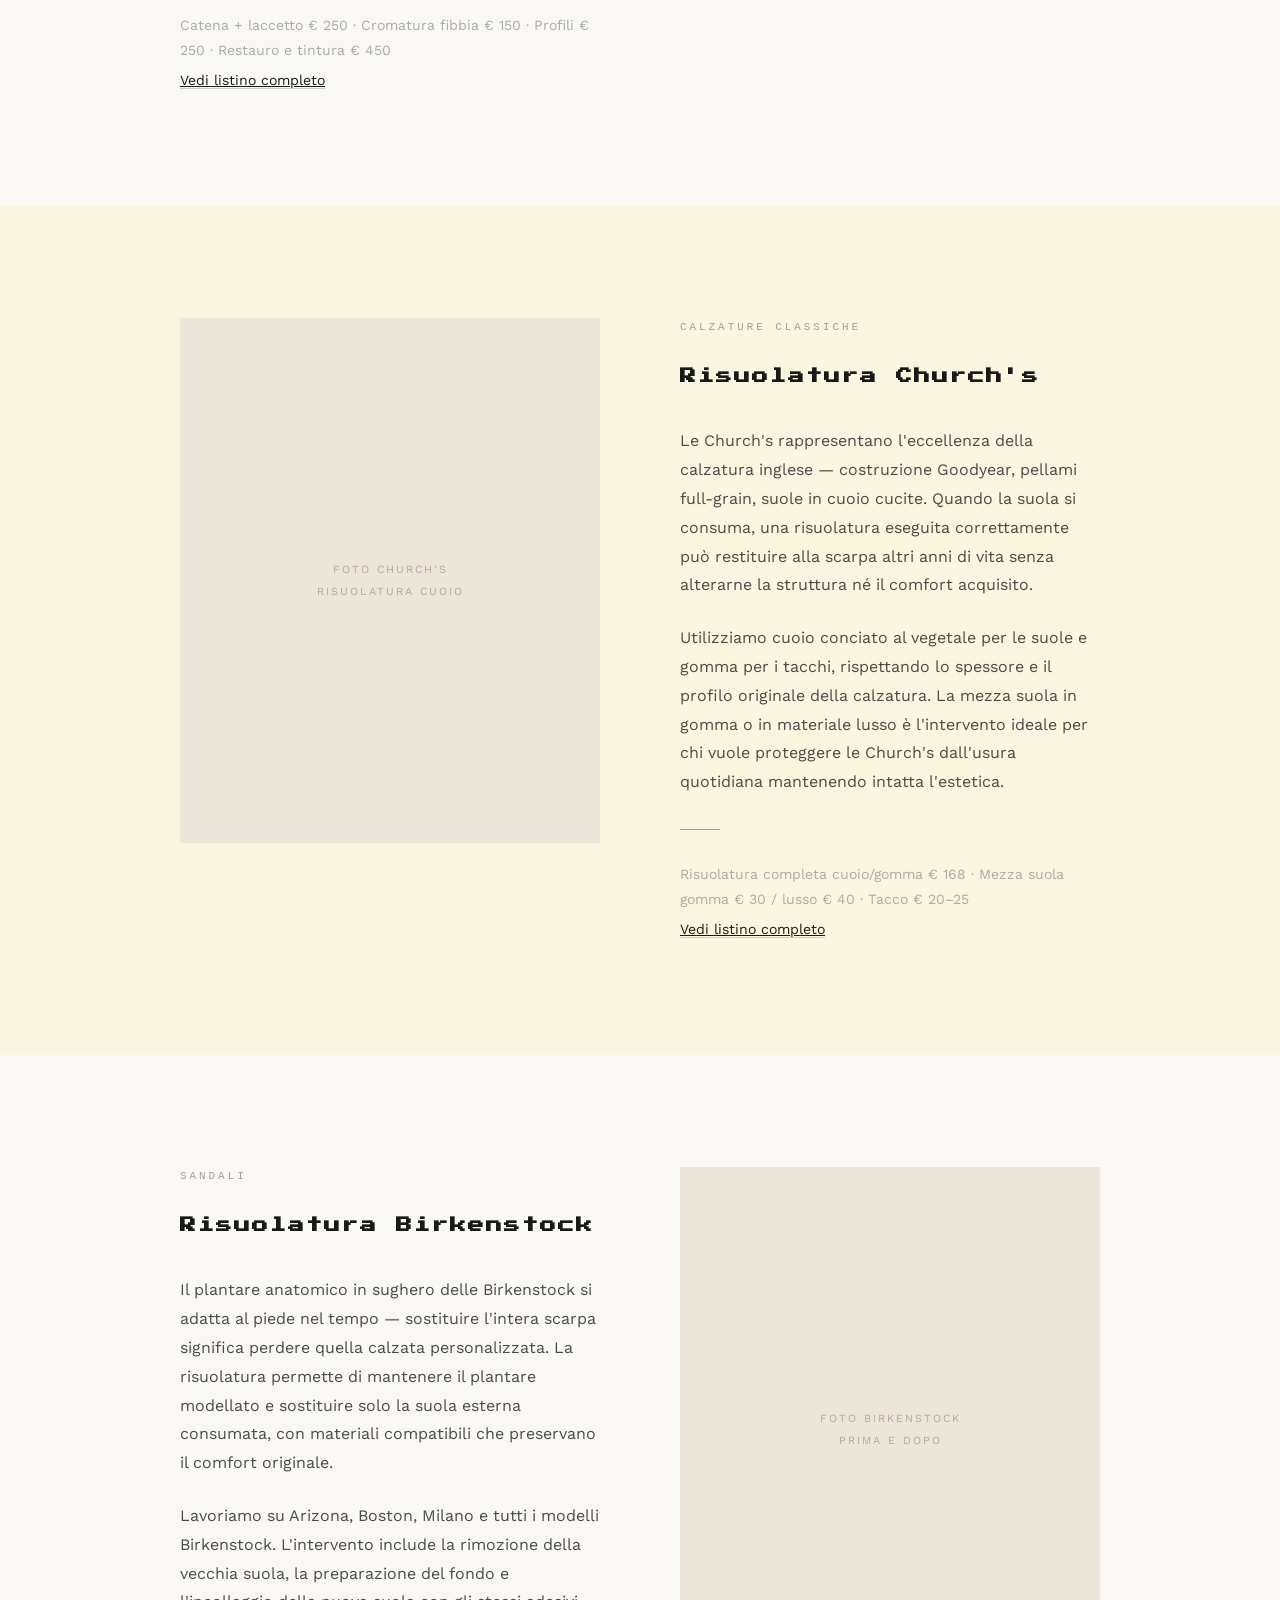
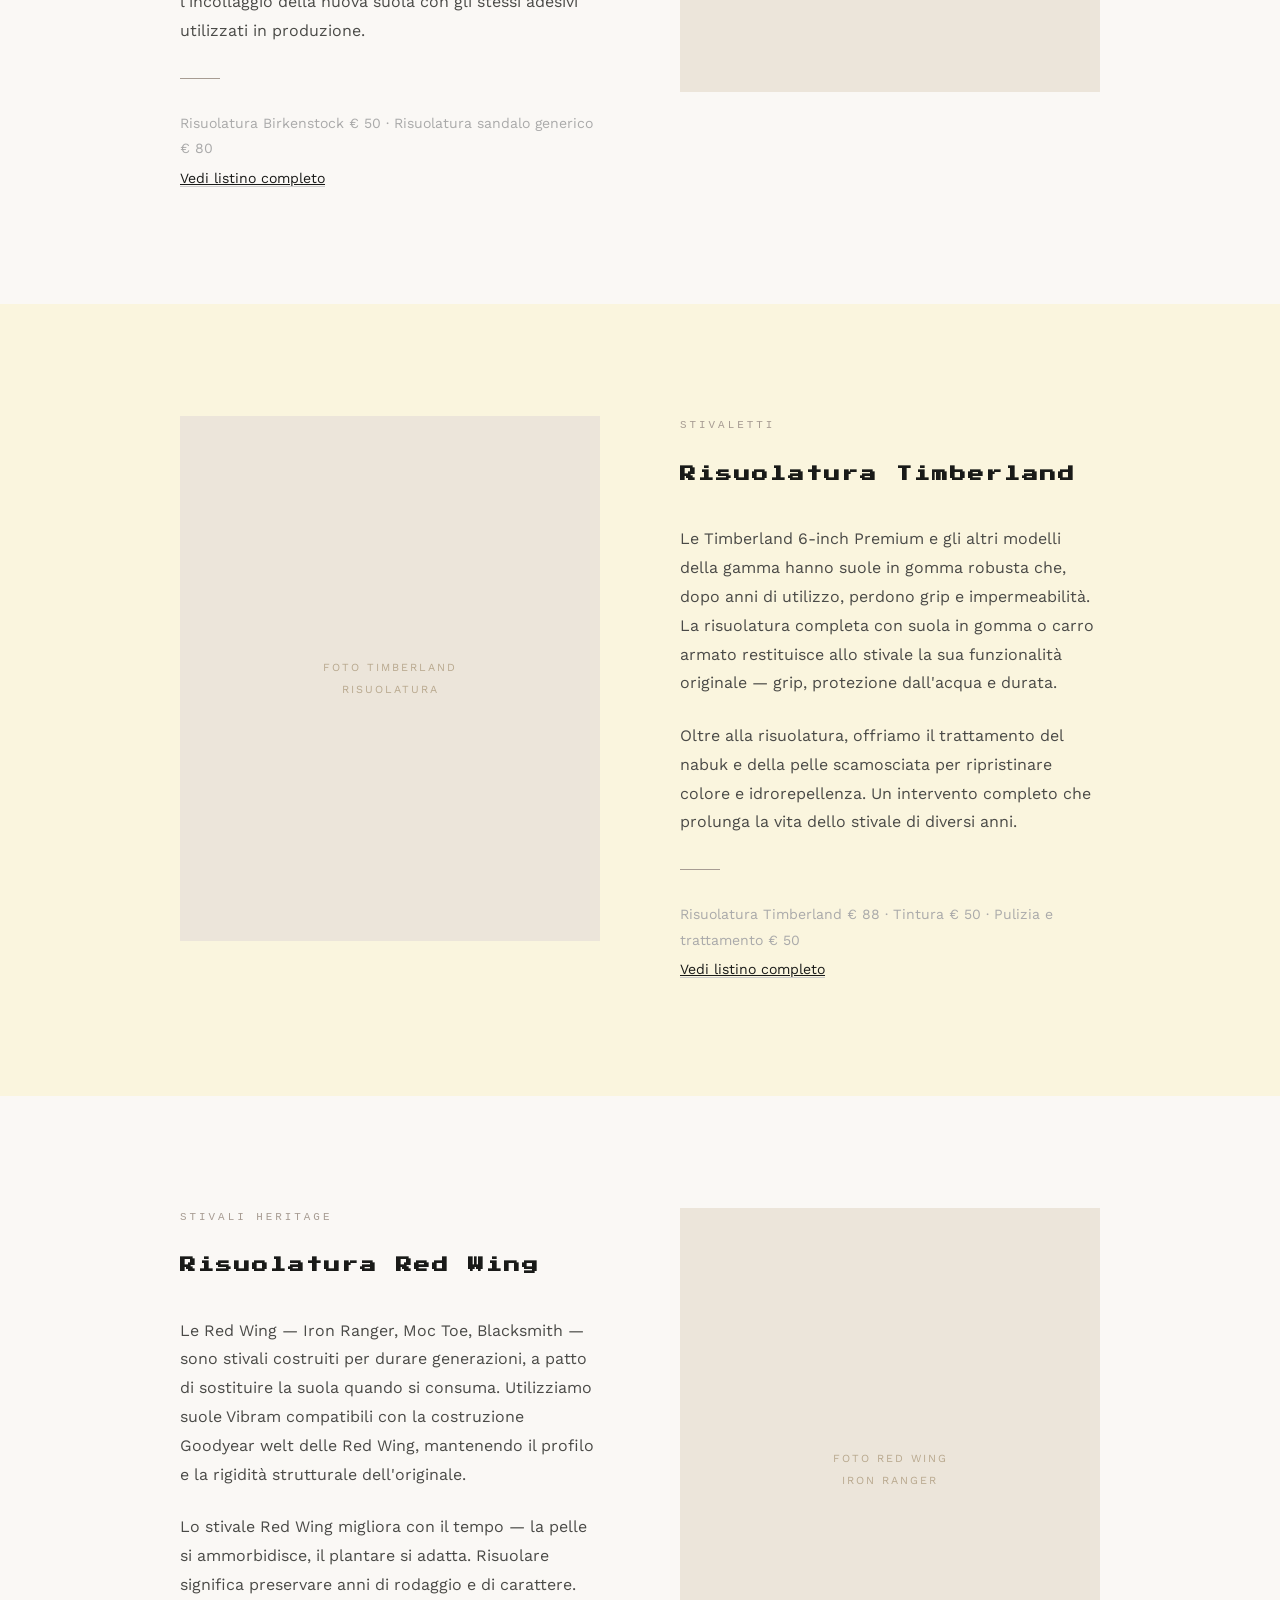
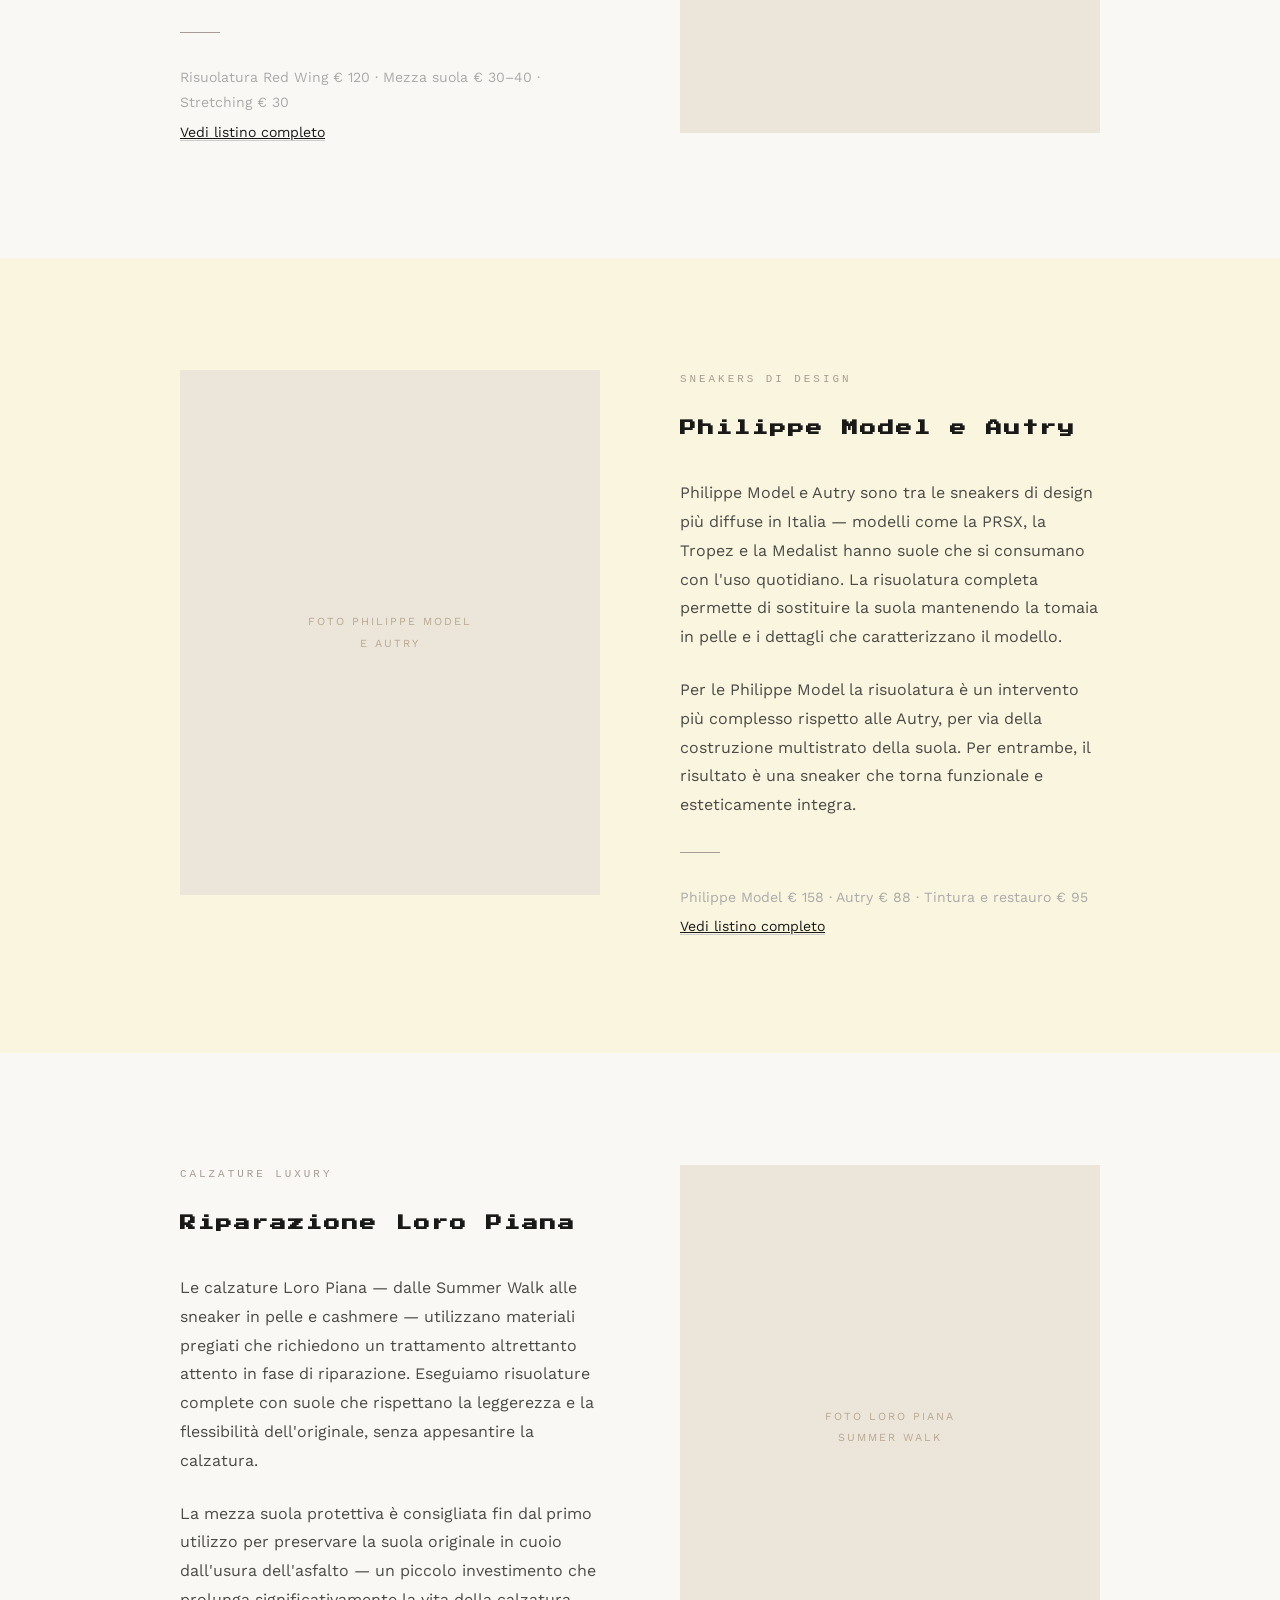
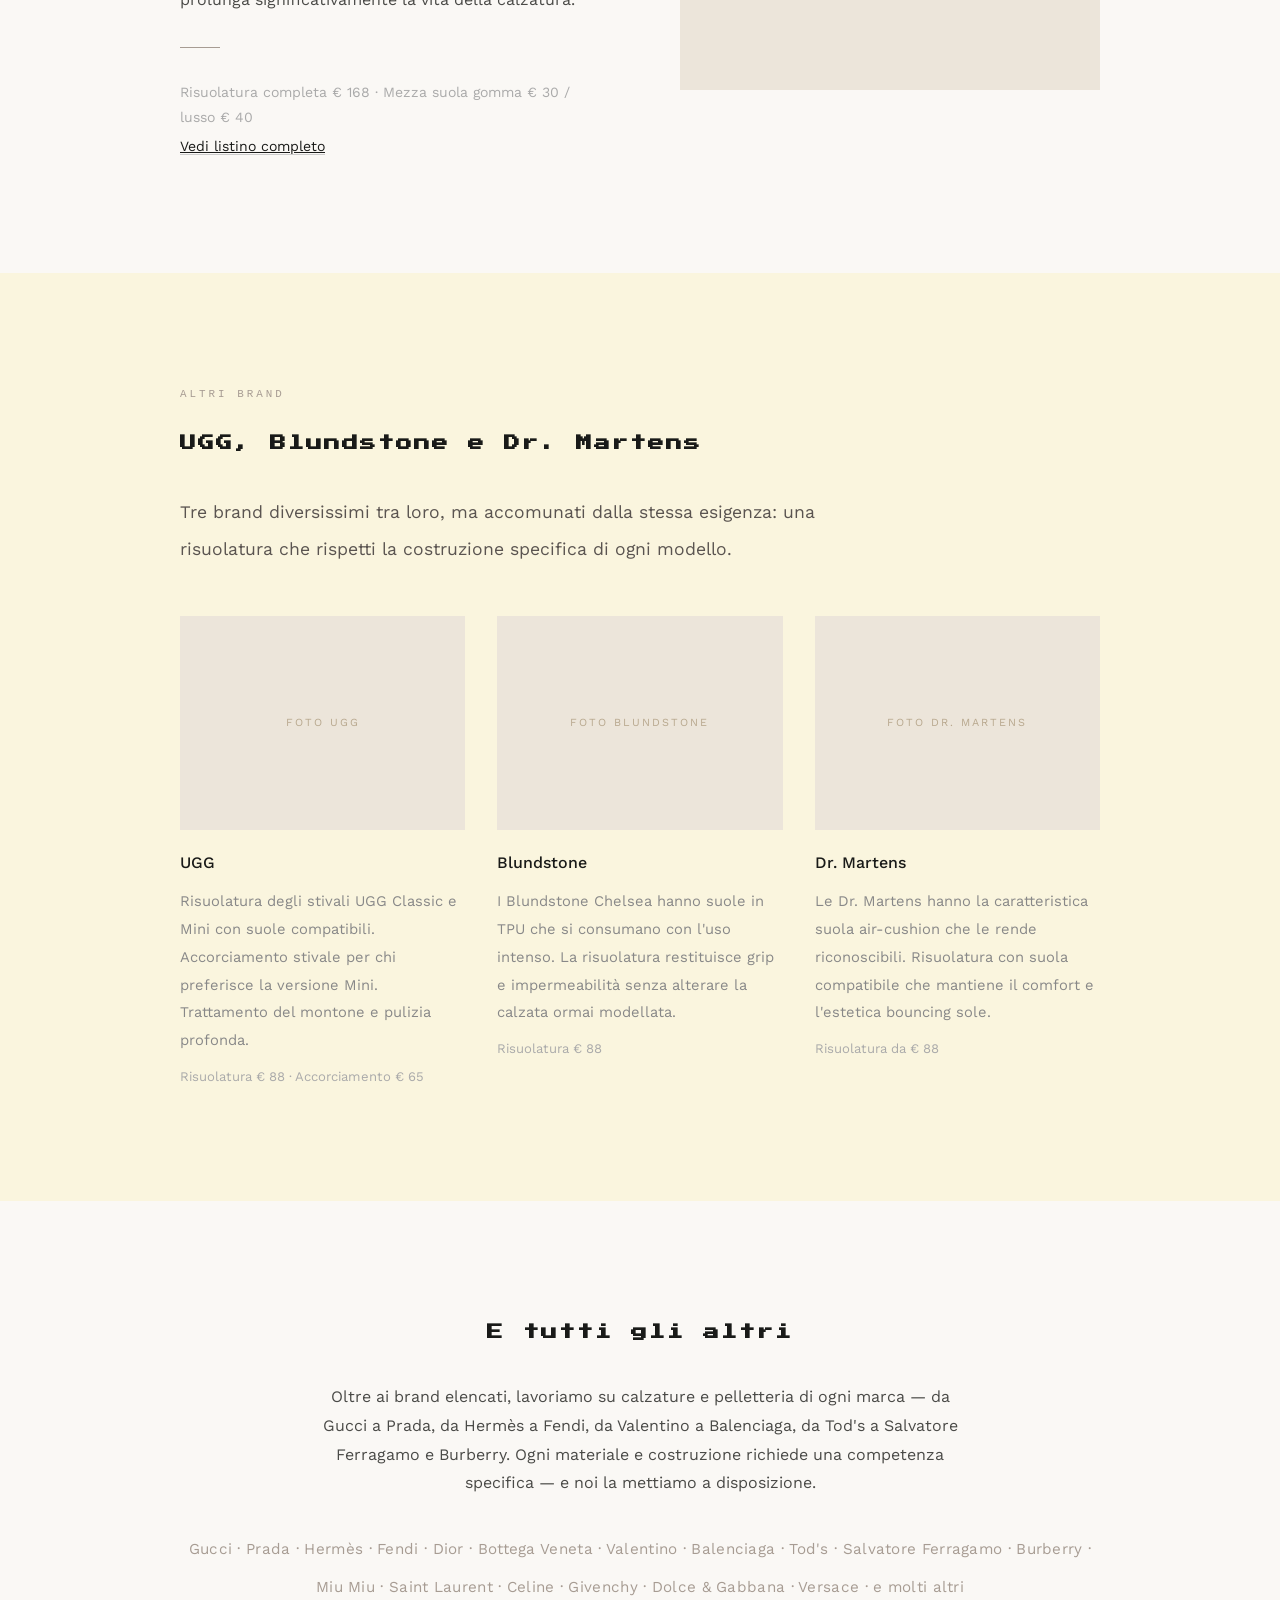
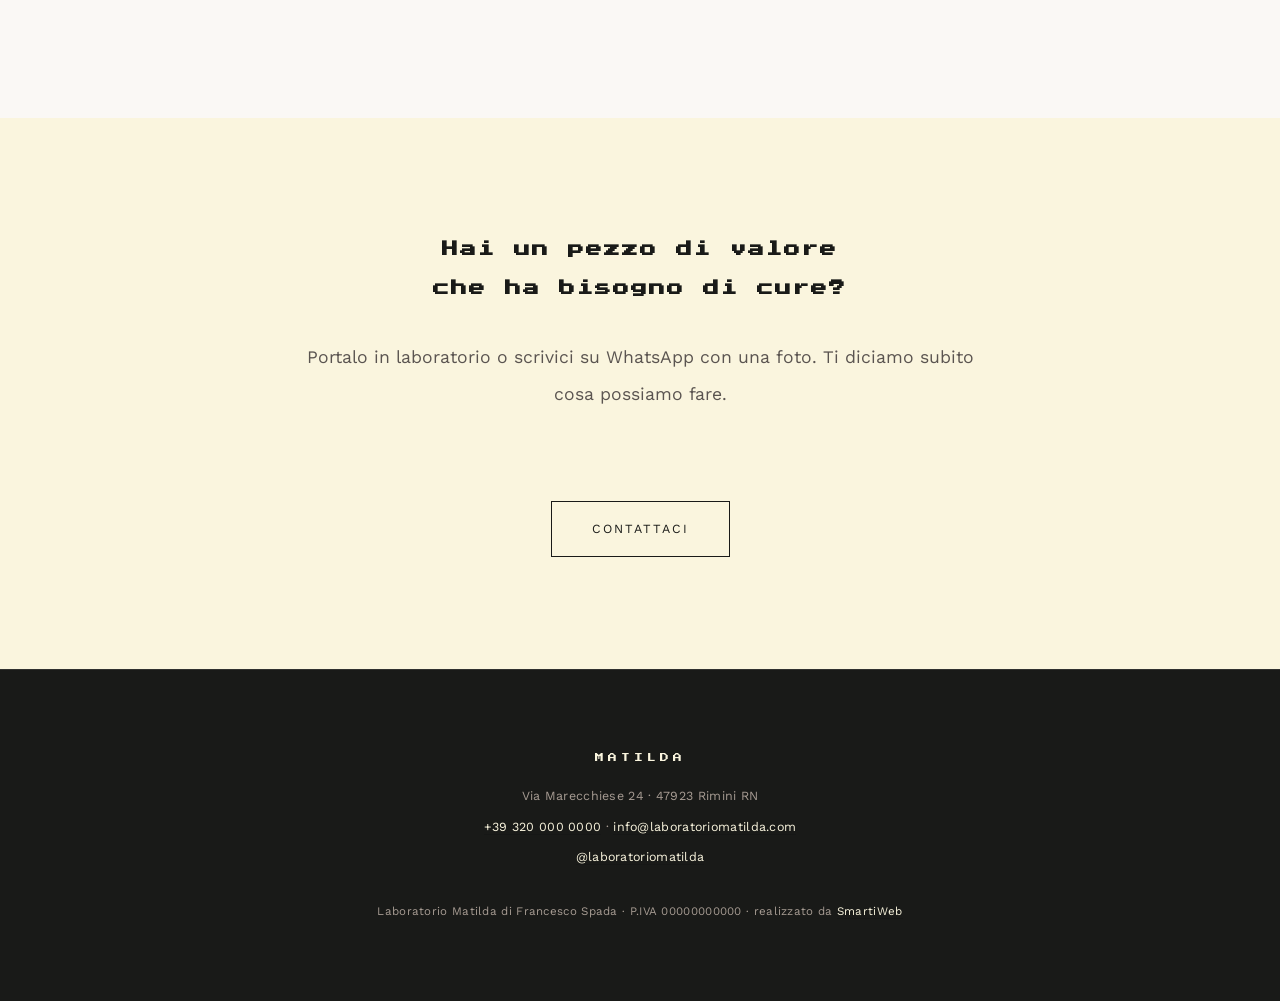
==== commit 6e02e826: "Favicon SVG, OG meta tags, Source Code Pro su prezzi e label" ====
--- a/brand.html
+++ b/brand.html
@@ -5,6 +5,14 @@
 <meta name="viewport" content="width=device-width, initial-scale=1.0">
 <title>Brand — Riparazione Golden Goose, Louis Vuitton, Church's, Birkenstock e altri · Laboratorio Matilda Rimini</title>
 <meta name="description" content="Riparazione specializzata per Golden Goose, Louis Vuitton, Chanel, Church's, Birkenstock, Timberland, Red Wing, Philippe Model, Autry e tutti i brand. Calzolaio artigianale a Rimini.">
+<link rel="icon" href="favicon.svg" type="image/svg+xml">
+<meta property="og:type" content="website">
+<meta property="og:title" content="Brand — Golden Goose, Louis Vuitton, Church's e altri · Laboratorio Matilda">
+<meta property="og:description" content="Riparazione specializzata per Golden Goose, Louis Vuitton, Chanel, Church's, Birkenstock, Timberland, Red Wing e tutti i brand premium.">
+<meta property="og:url" content="https://laboratoriomatilda.com/brand">
+<meta property="og:site_name" content="Laboratorio Matilda">
+<meta property="og:locale" content="it_IT">
+<meta name="theme-color" content="#191A18">
 <link rel="stylesheet" href="style.css">
 </head>
 <body>
--- a/style.css
+++ b/style.css
@@ -24,6 +24,7 @@
 
 /* ── Typography ── */
 .pixel { font-family: 'Press Start 2P', monospace; }
+.mono { font-family: 'Source Code Pro', monospace; }
 h1, h2, h3, h4 { font-weight: 600; }
 
 /* ── Nav ── */
@@ -93,6 +94,7 @@
 
 /* ── Section titles ── */
 .label {
+  font-family: 'Source Code Pro', monospace;
   font-size: 0.68rem; letter-spacing: 3px;
   text-transform: uppercase; color: #A79C93; margin-bottom: 1.2rem;
 }
@@ -213,8 +215,8 @@
 .pv { display: flex; flex-wrap: wrap; gap: 0.3rem 1.5rem; }
 .pv span { white-space: nowrap; }
 .pv .m { color: #5A5450; font-size: 0.88rem; }
-.pv .v { font-weight: 600; color: #191A18; }
-.ps { font-weight: 600; color: #191A18; }
+.pv .v { font-weight: 600; color: #191A18; font-family: 'Source Code Pro', monospace; }
+.ps { font-weight: 600; color: #191A18; font-family: 'Source Code Pro', monospace; }
 .brand-note { font-size: 0.78rem; color: #A79C93; margin-top: 0.3rem; }
 .price-brand-header td {
   padding: 1.8rem 0 0.5rem;
@@ -248,6 +250,7 @@
 /* ── Contact ── */
 .contact-block { margin-bottom: 2.5rem; }
 .contact-label {
+  font-family: 'Source Code Pro', monospace;
   font-size: 0.65rem; letter-spacing: 2.5px;
   text-transform: uppercase; color: #A79C93; margin-bottom: 0.5rem;
 }
@@ -361,6 +364,7 @@
   margin-bottom: 0.5rem; color: #191A18;
 }
 .carousel-card .card-origin {
+  font-family: 'Source Code Pro', monospace;
   font-size: 0.68rem; color: #A79C93;
   letter-spacing: 1.5px; text-transform: uppercase;
   margin-bottom: 1rem;
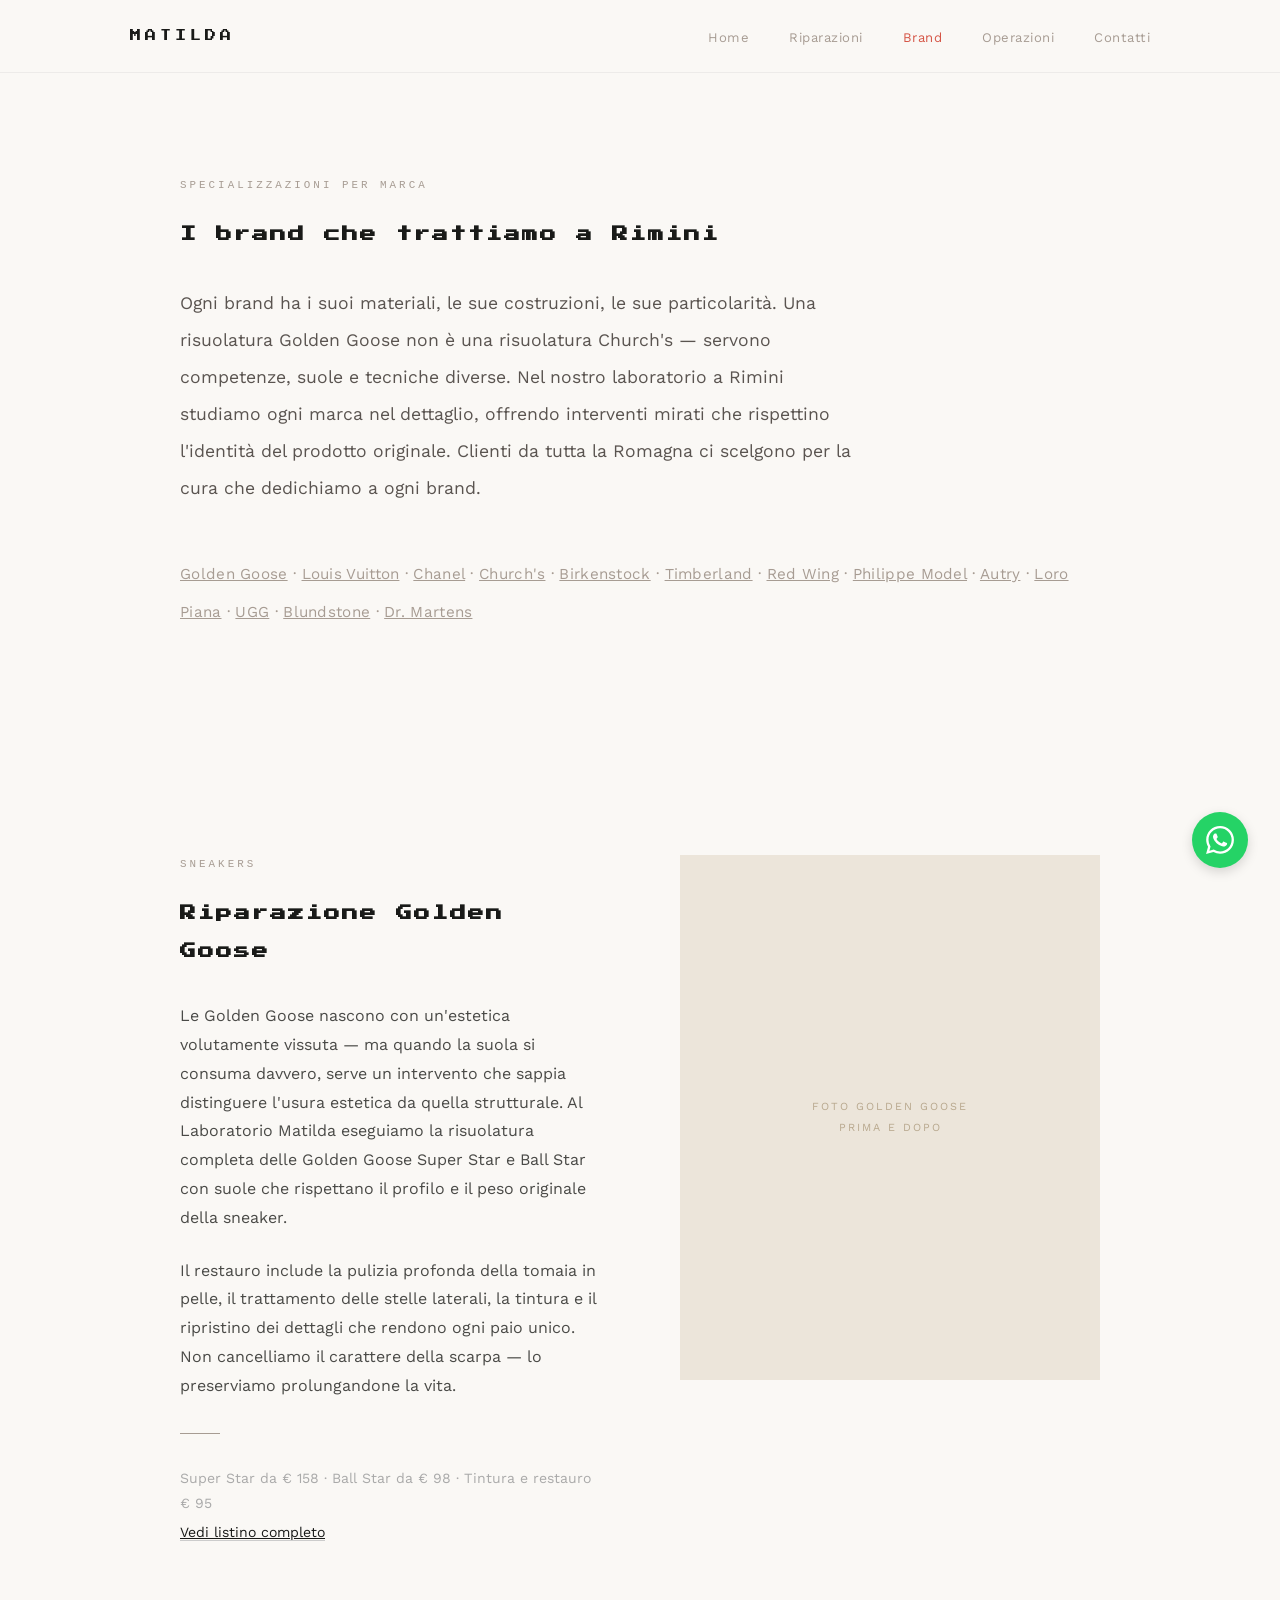
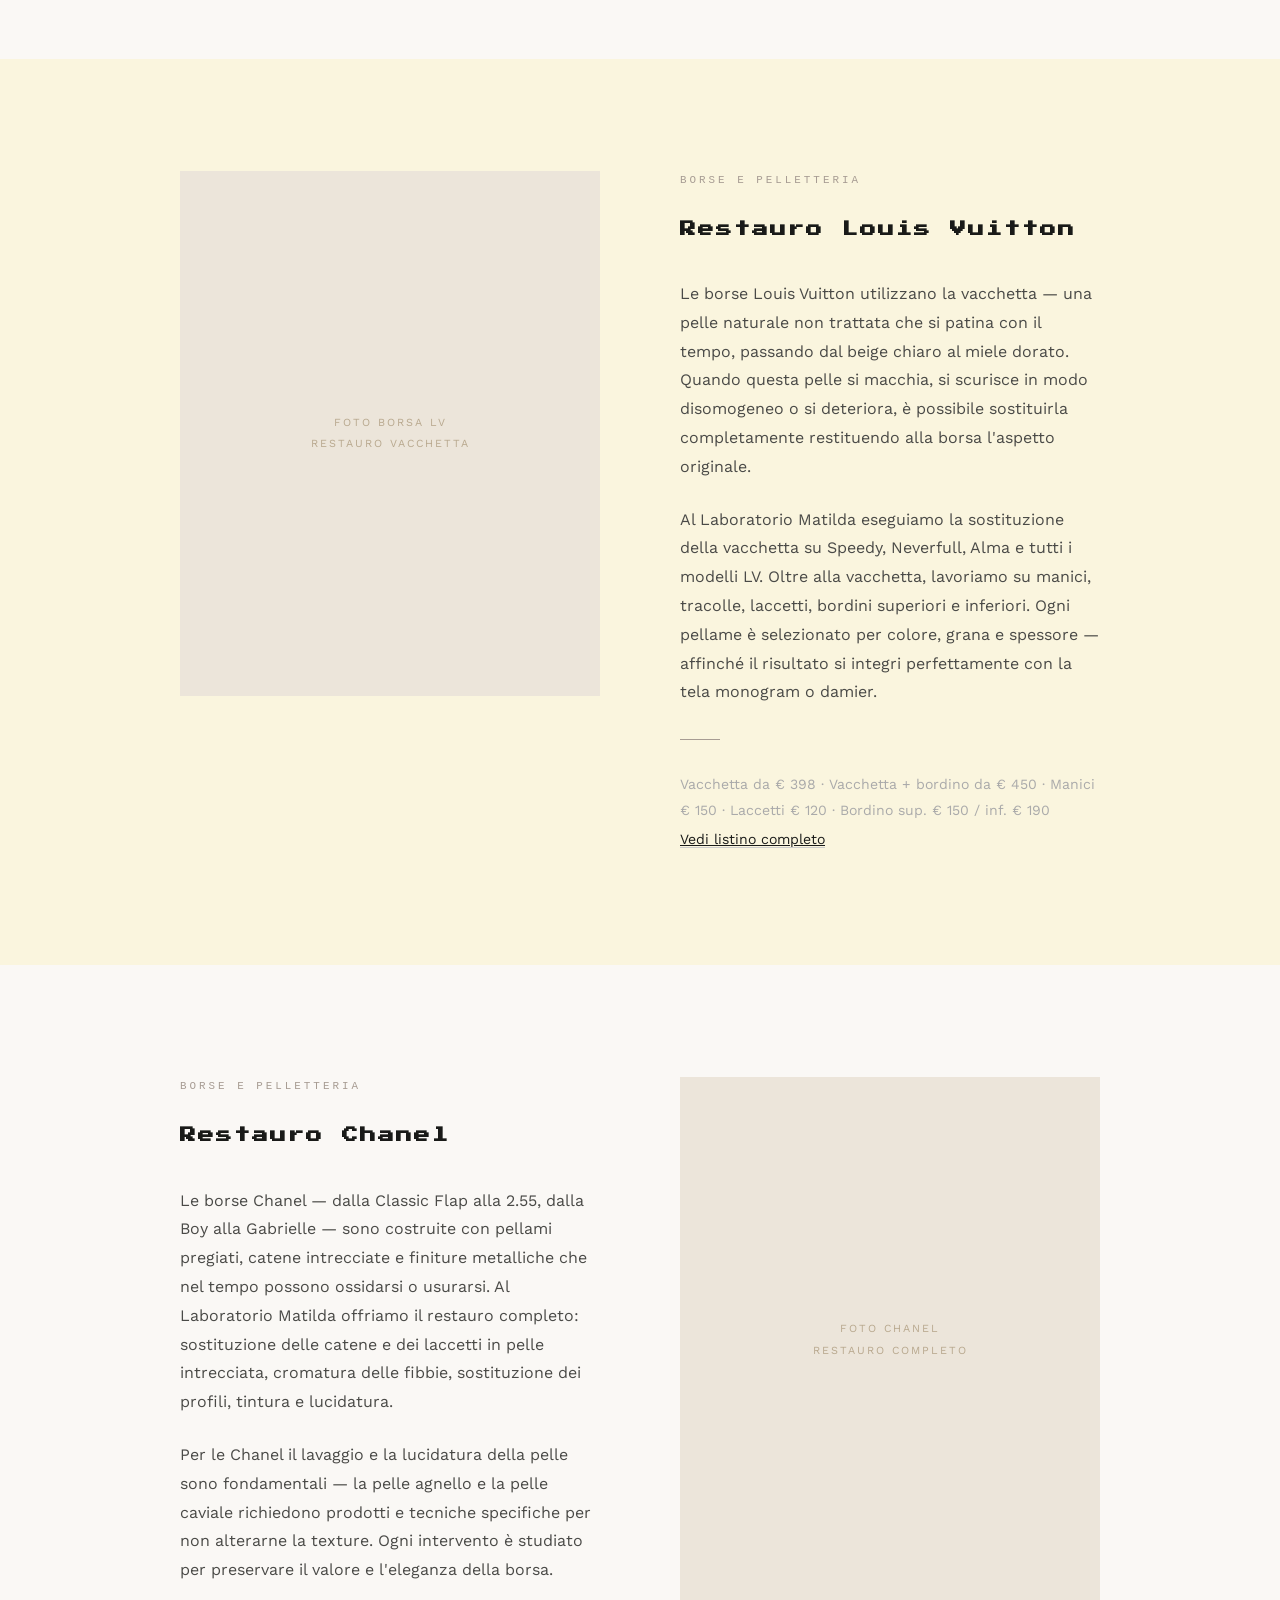
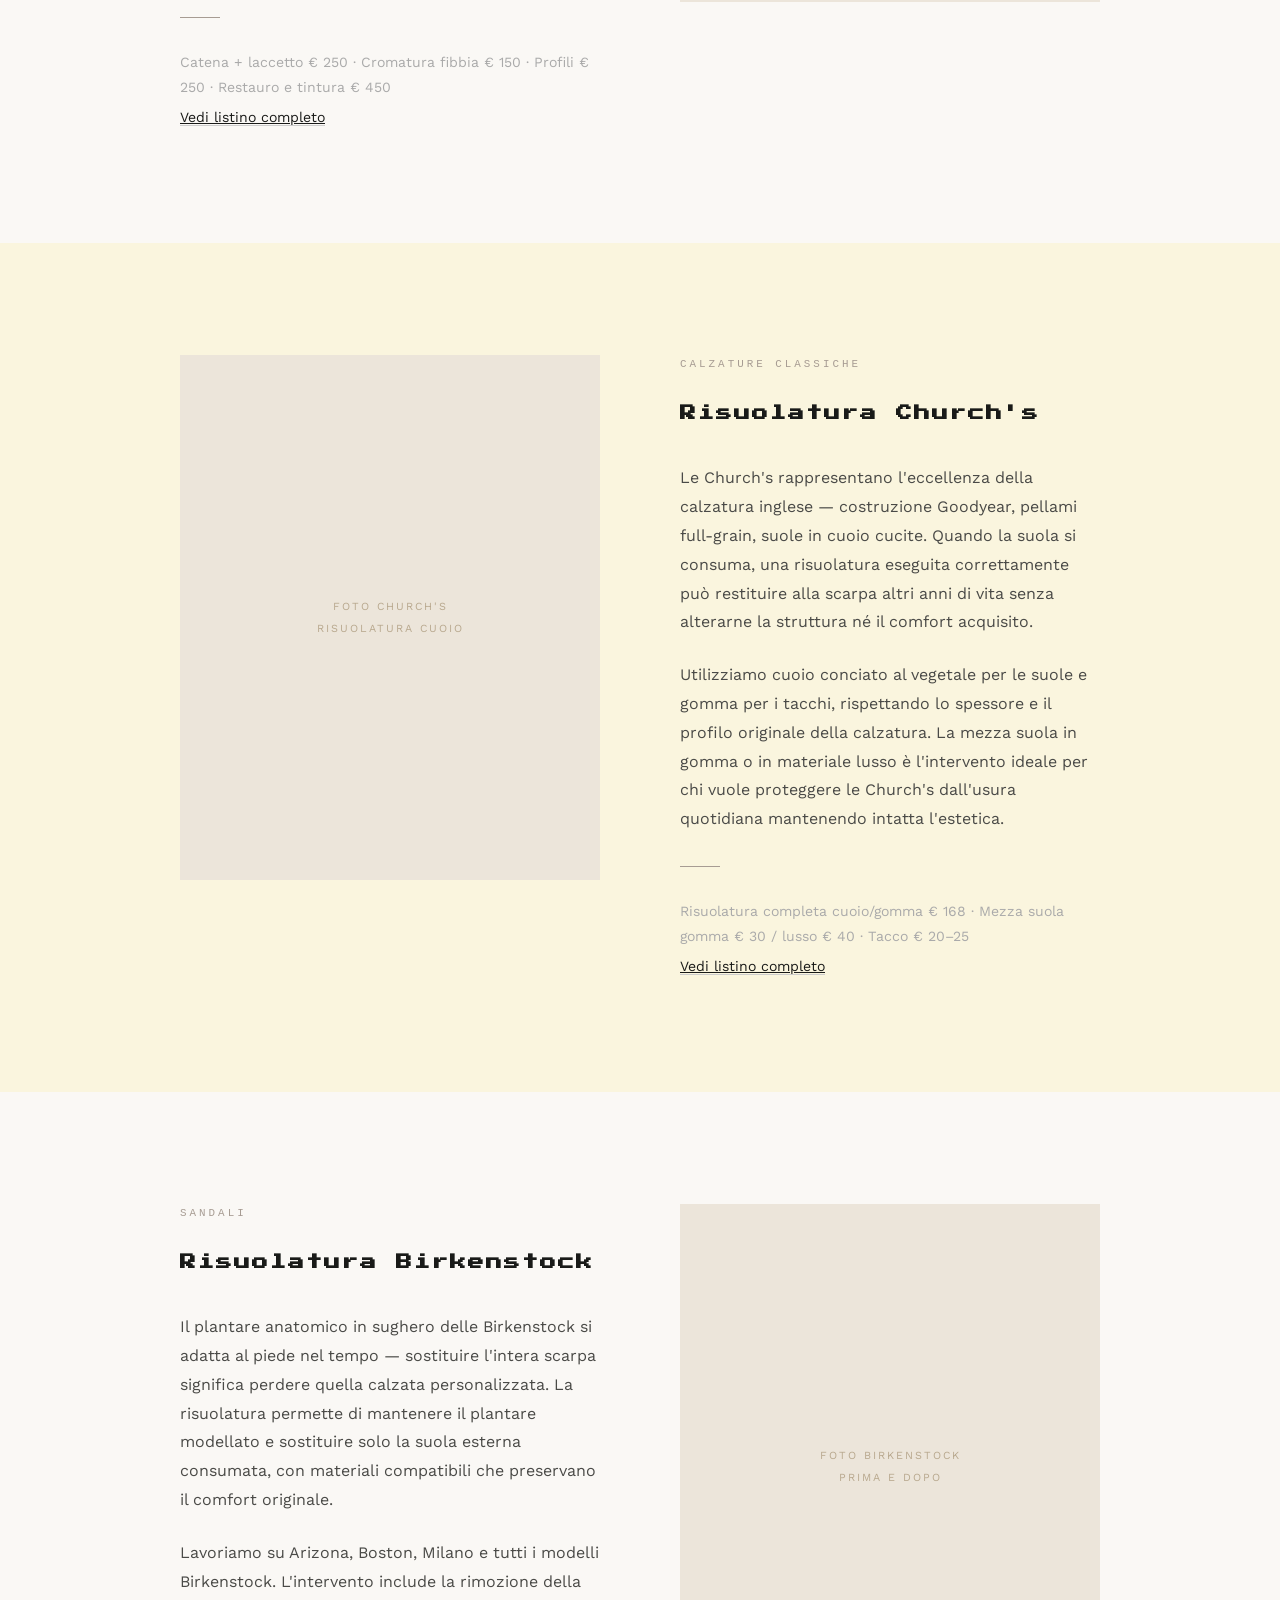
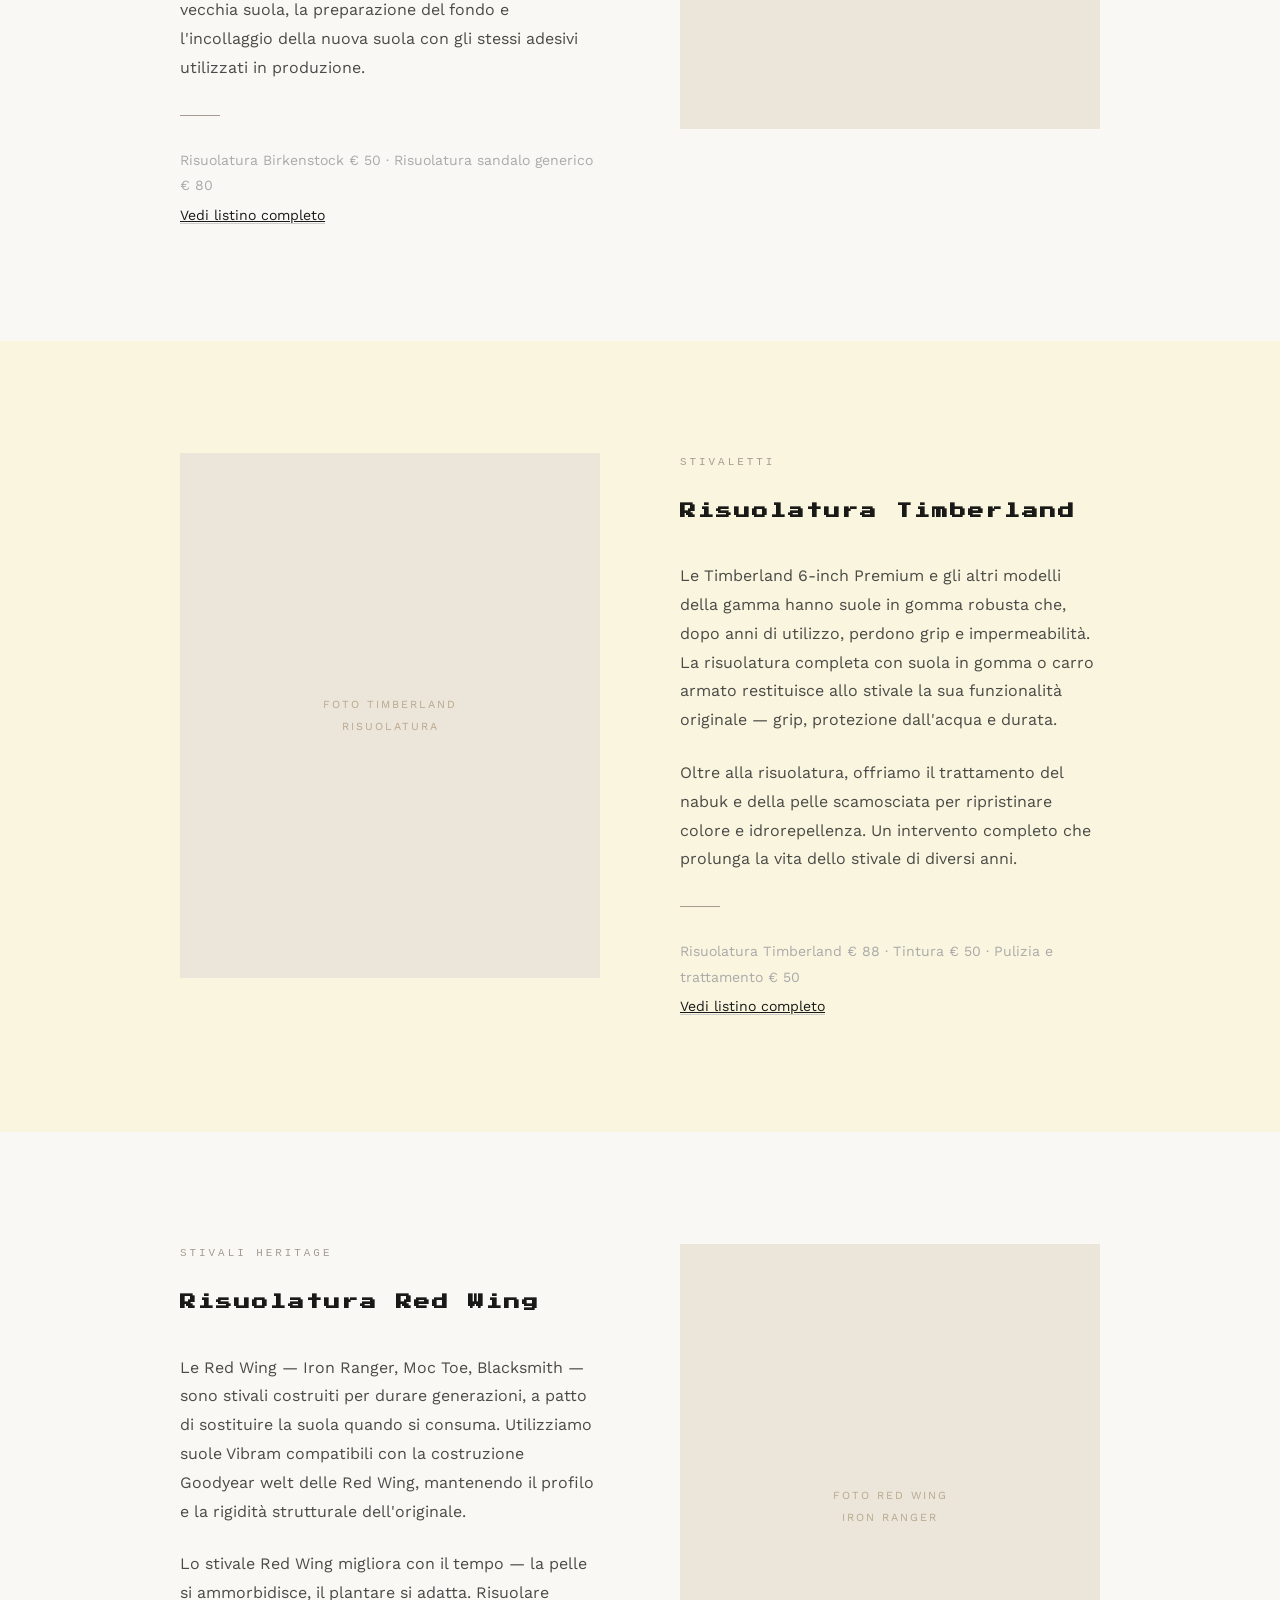
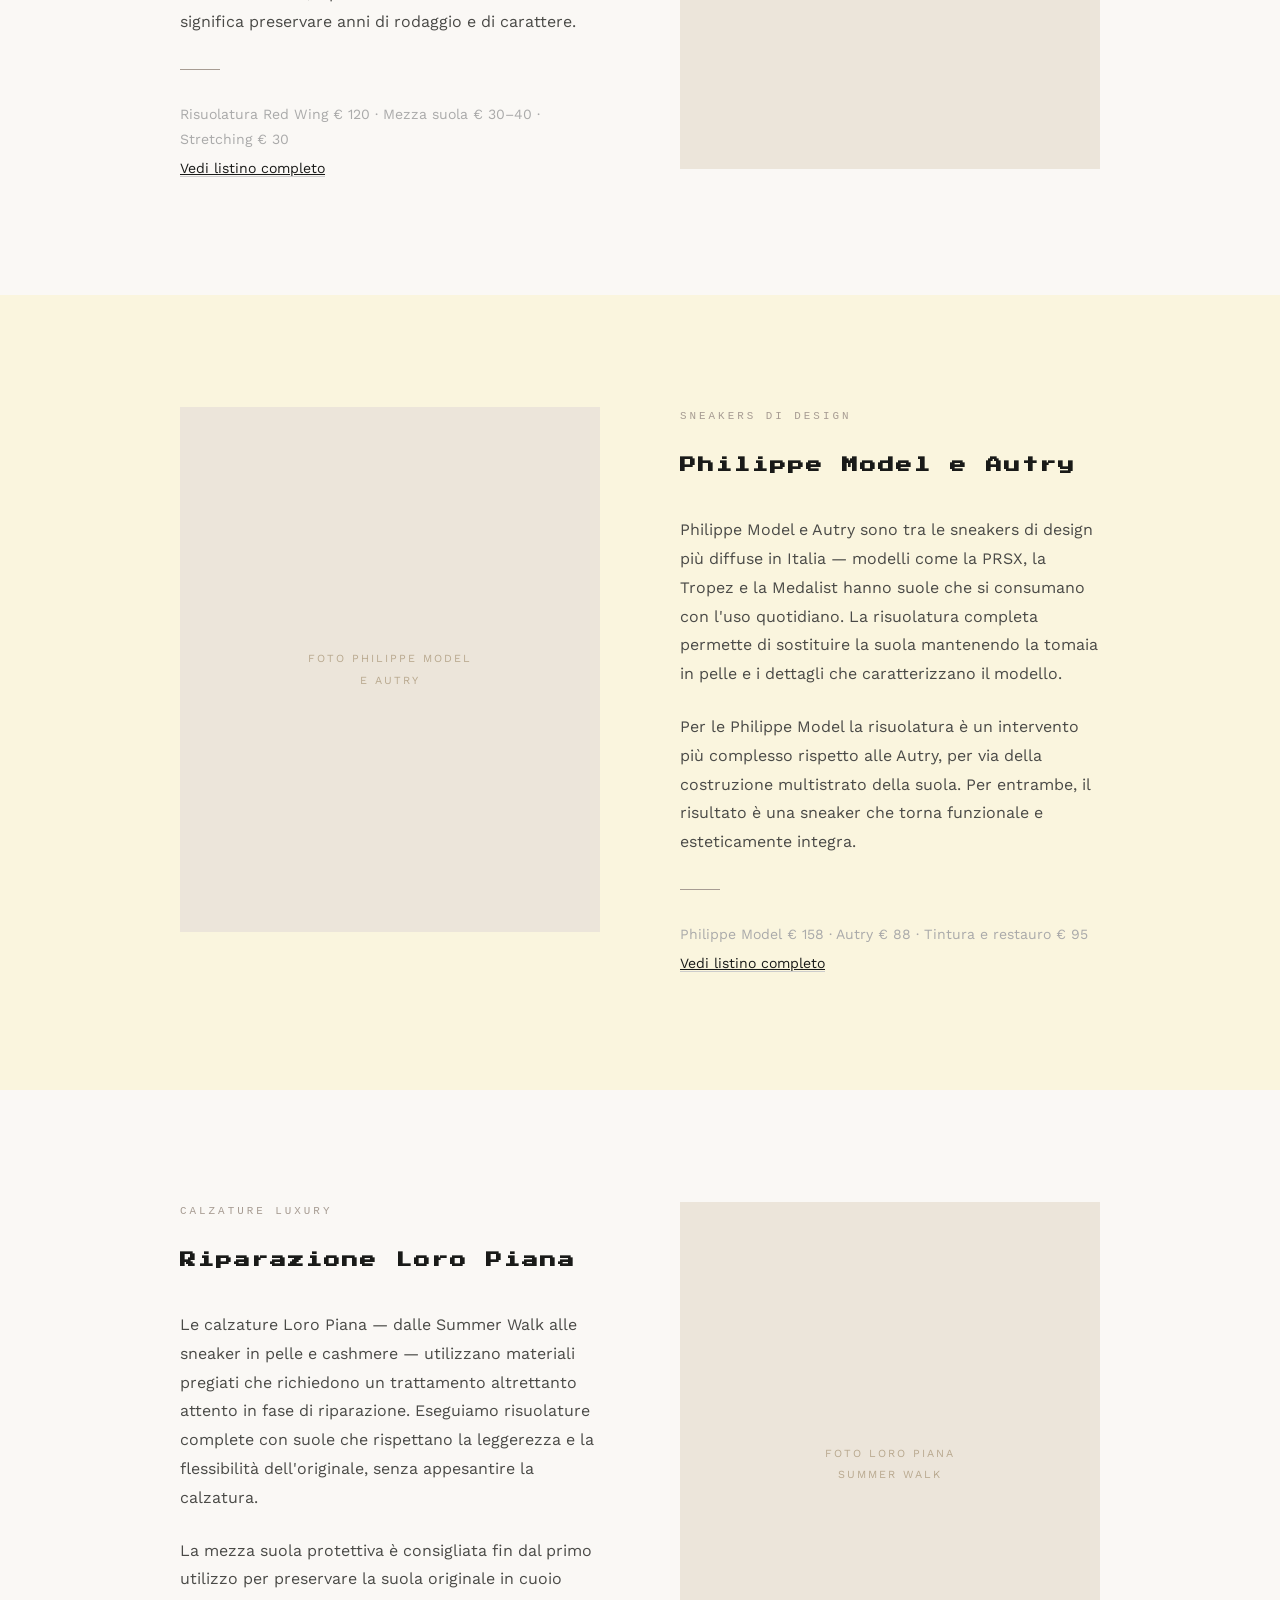
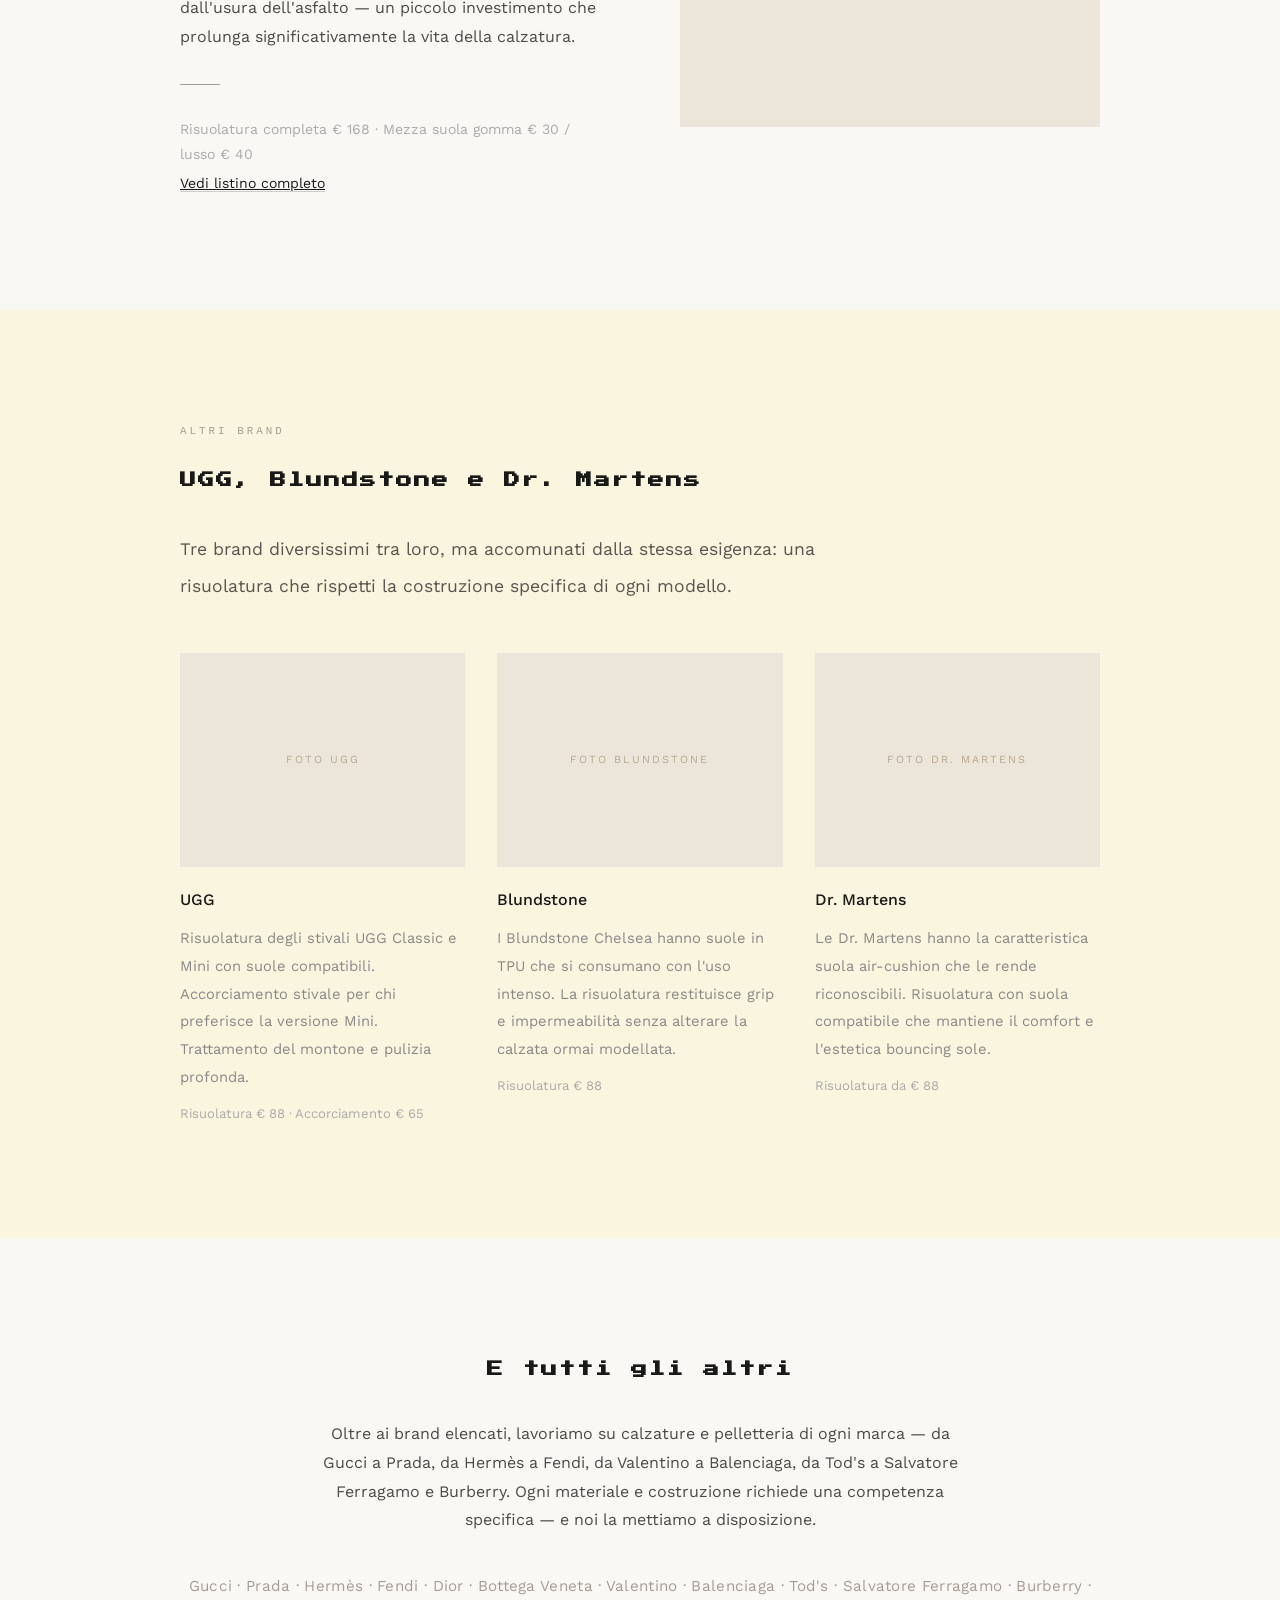
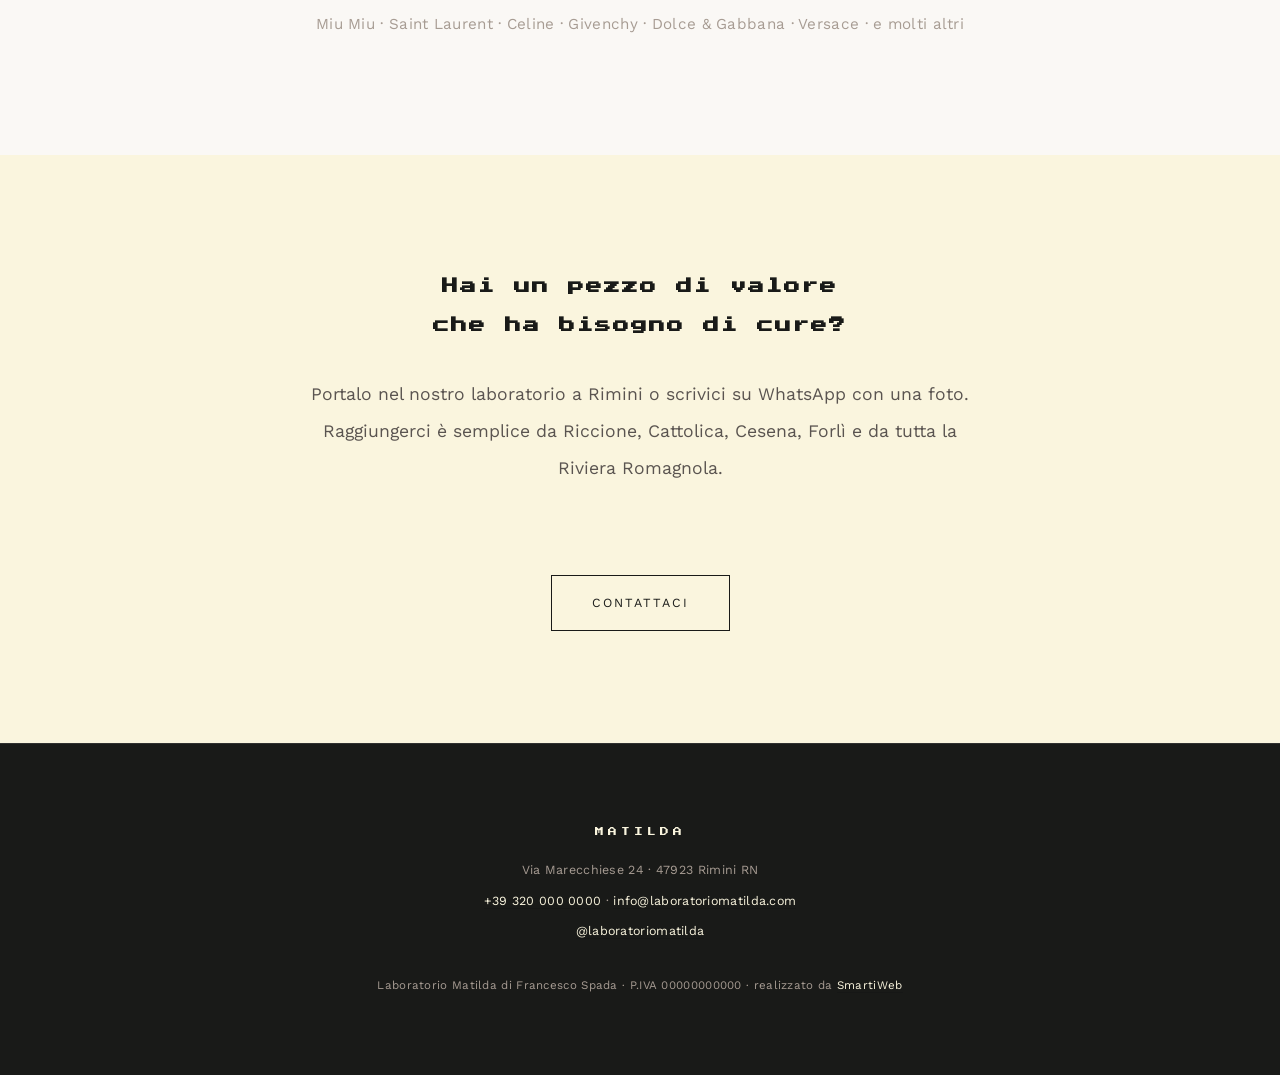
==== commit add25765: "SEO locale: JSON-LD schema, geo-copy Romagna, meta descriptions ottimizzate" ====
--- a/brand.html
+++ b/brand.html
@@ -4,7 +4,7 @@
 <meta charset="UTF-8">
 <meta name="viewport" content="width=device-width, initial-scale=1.0">
 <title>Brand — Riparazione Golden Goose, Louis Vuitton, Church's, Birkenstock e altri · Laboratorio Matilda Rimini</title>
-<meta name="description" content="Riparazione specializzata per Golden Goose, Louis Vuitton, Chanel, Church's, Birkenstock, Timberland, Red Wing, Philippe Model, Autry e tutti i brand. Calzolaio artigianale a Rimini.">
+<meta name="description" content="Riparazione specializzata per Golden Goose, Louis Vuitton, Chanel, Church's, Birkenstock e tutti i brand a Rimini. Calzolaio artigianale di riferimento per la Romagna — da Riccione a Cesena.">
 <link rel="icon" href="favicon.svg" type="image/svg+xml">
 <meta property="og:type" content="website">
 <meta property="og:title" content="Brand — Golden Goose, Louis Vuitton, Church's e altri · Laboratorio Matilda">
@@ -14,6 +14,22 @@
 <meta property="og:locale" content="it_IT">
 <meta name="theme-color" content="#191A18">
 <link rel="stylesheet" href="style.css">
+<script type="application/ld+json">
+{
+  "@context": "https://schema.org",
+  "@type": "Service",
+  "name": "Riparazione brand premium — Laboratorio Matilda Rimini",
+  "description": "Riparazione specializzata per Golden Goose, Louis Vuitton, Chanel, Church's, Birkenstock e tutti i brand. Calzolaio a Rimini, punto di riferimento per la Romagna.",
+  "provider": {"@id": "https://laboratoriomatilda.com/#business"},
+  "areaServed": [
+    {"@type": "City", "name": "Rimini"},
+    {"@type": "City", "name": "Riccione"},
+    {"@type": "City", "name": "Cesena"},
+    {"@type": "City", "name": "Forlì"},
+    {"@type": "AdministrativeArea", "name": "Romagna"}
+  ]
+}
+</script>
 </head>
 <body>
 
@@ -37,13 +53,14 @@
 <section class="page-header">
   <div class="container">
     <p class="label">Specializzazioni per marca</p>
-    <h1 class="heading">I brand che trattiamo</h1>
+    <h1 class="heading">I brand che trattiamo a Rimini</h1>
     <p class="lead">
       Ogni brand ha i suoi materiali, le sue costruzioni, le sue particolarità.
       Una risuolatura Golden Goose non è una risuolatura Church's —
-      servono competenze, suole e tecniche diverse. Per questo studiamo
-      ogni marca nel dettaglio, così da offrire interventi mirati
-      che rispettino l'identità del prodotto originale.
+      servono competenze, suole e tecniche diverse. Nel nostro laboratorio
+      a Rimini studiamo ogni marca nel dettaglio, offrendo interventi mirati
+      che rispettino l'identità del prodotto originale. Clienti da tutta la Romagna
+      ci scelgono per la cura che dedichiamo a ogni brand.
     </p>
   </div>
 </section>
@@ -424,8 +441,9 @@
   <div class="container">
     <h2 class="heading">Hai un pezzo di valore<br>che ha bisogno di cure?</h2>
     <p class="lead" style="margin:0 auto 2.5rem;">
-      Portalo in laboratorio o scrivici su WhatsApp con una foto.
-      Ti diciamo subito cosa possiamo fare.
+      Portalo nel nostro laboratorio a Rimini o scrivici su WhatsApp con una foto.
+      Raggiungerci è semplice da Riccione, Cattolica, Cesena, Forlì
+      e da tutta la Riviera Romagnola.
     </p>
     <a href="contatti.html" class="hero-cta">Contattaci</a>
   </div>
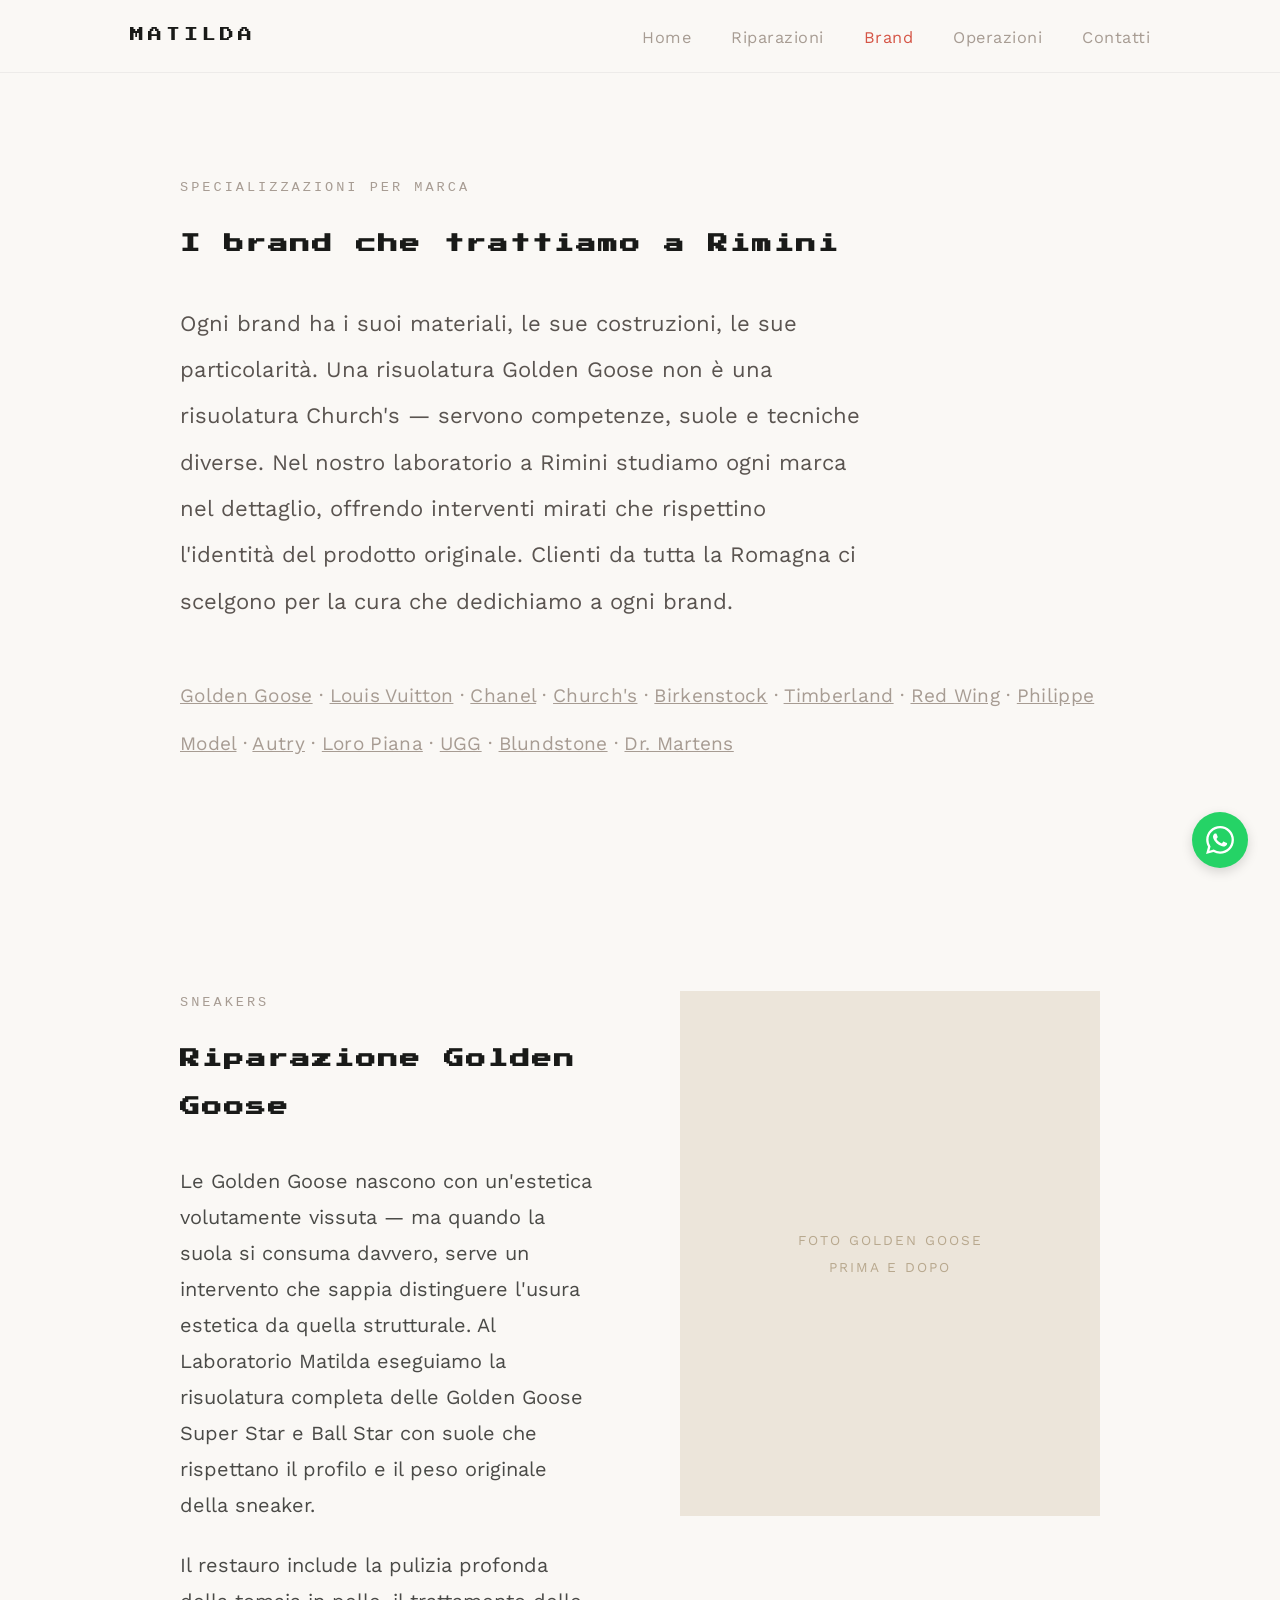
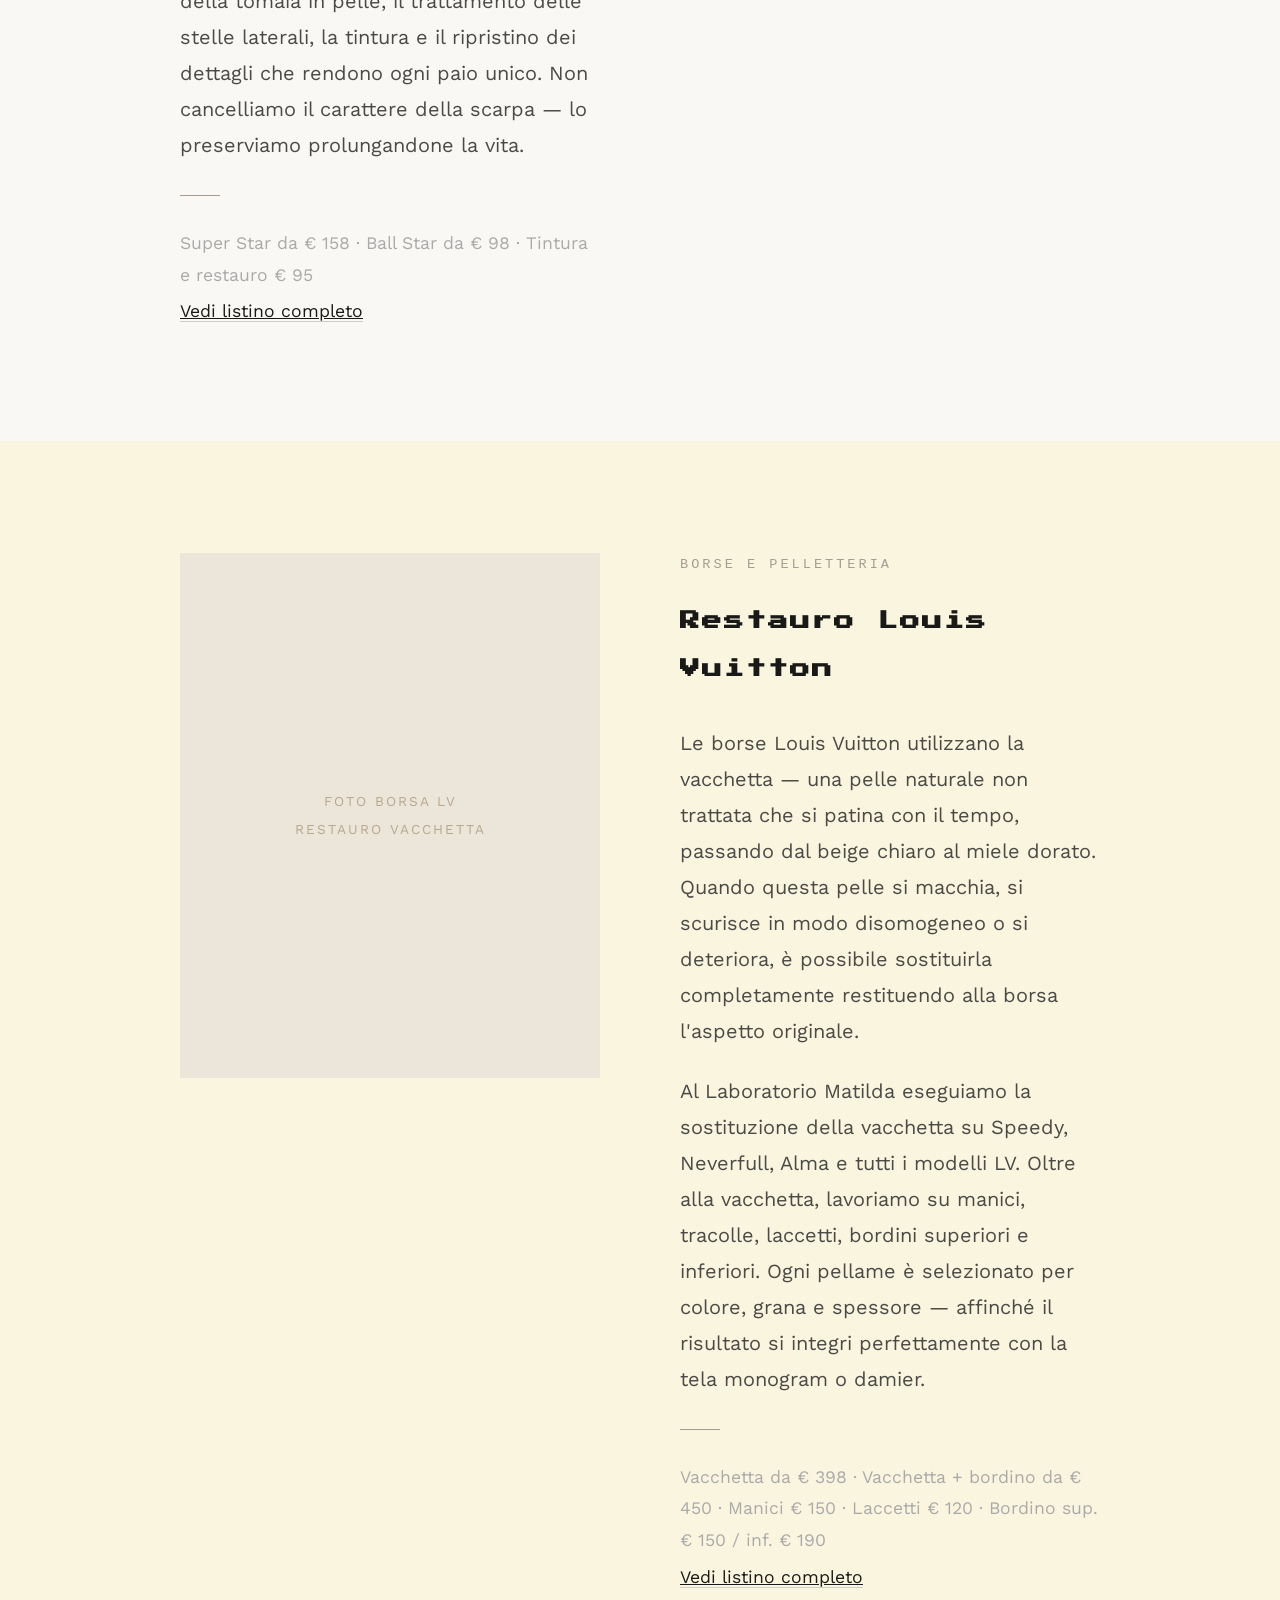
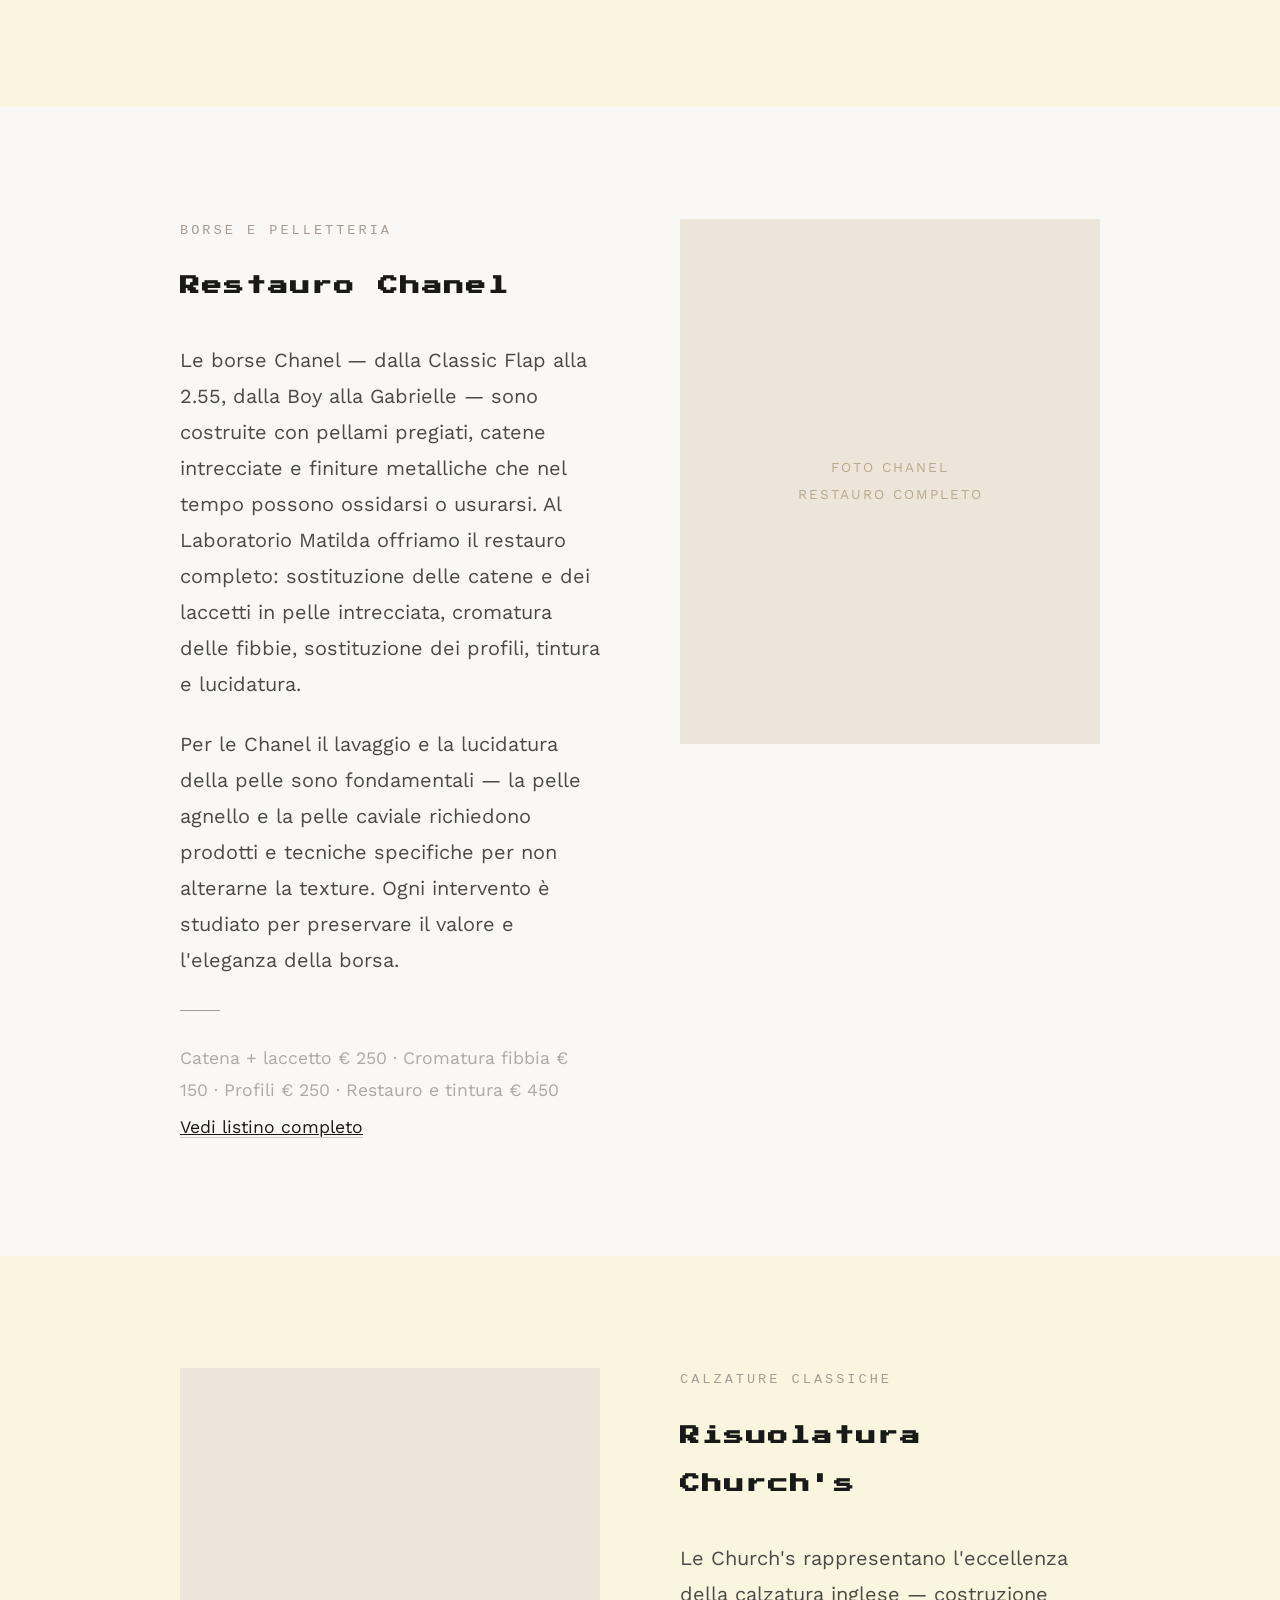
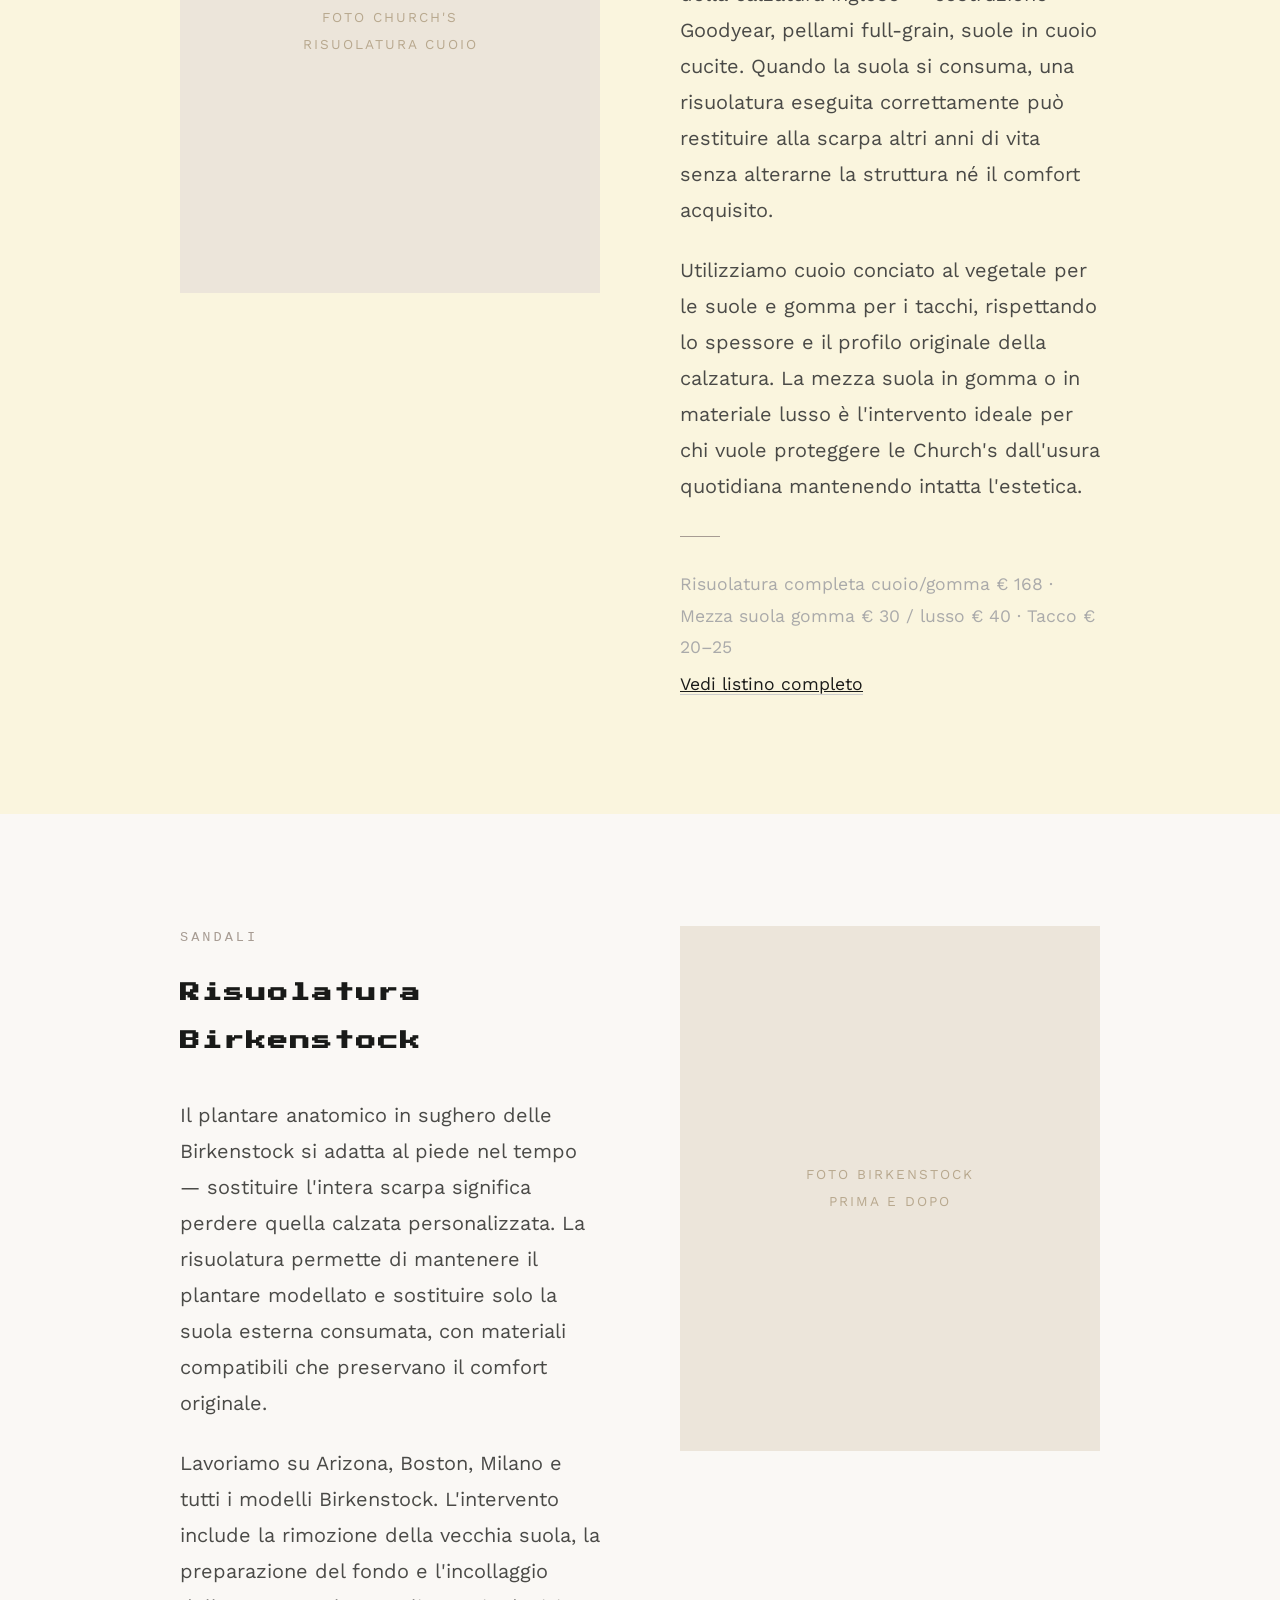
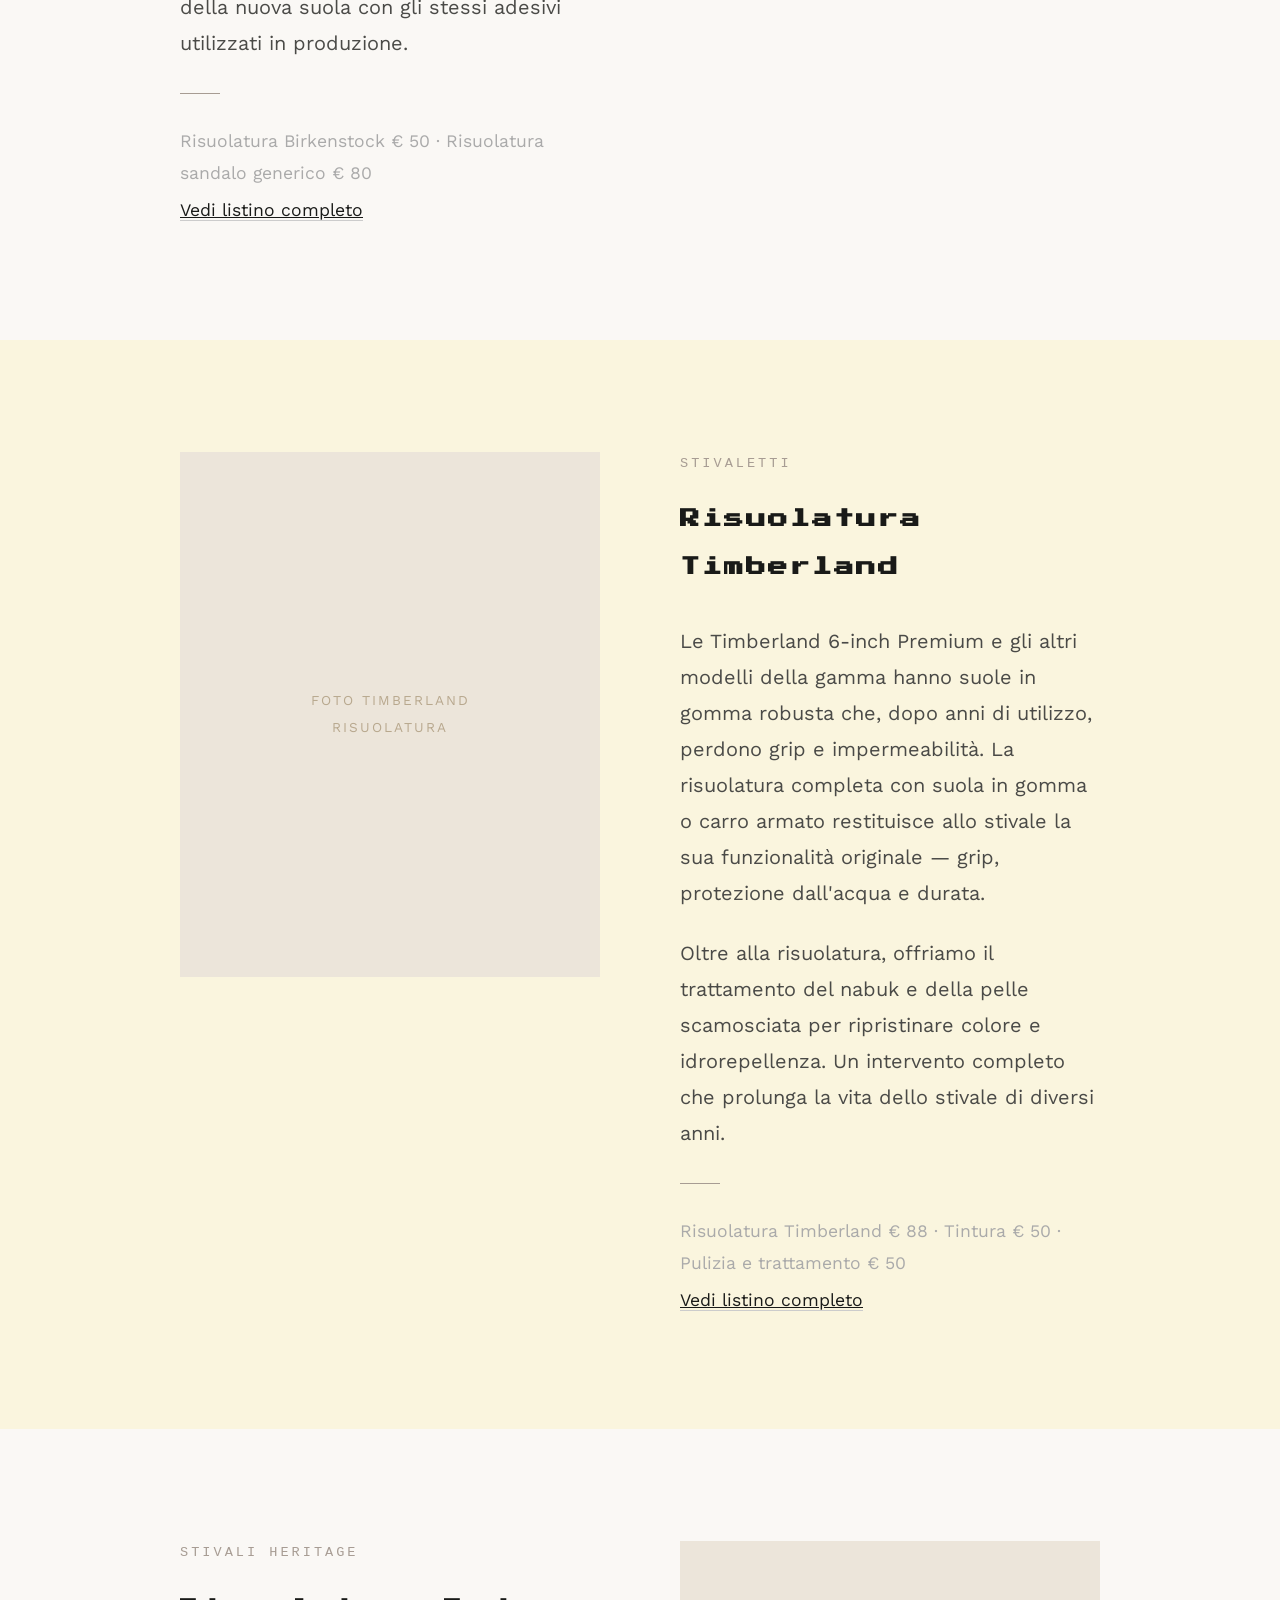
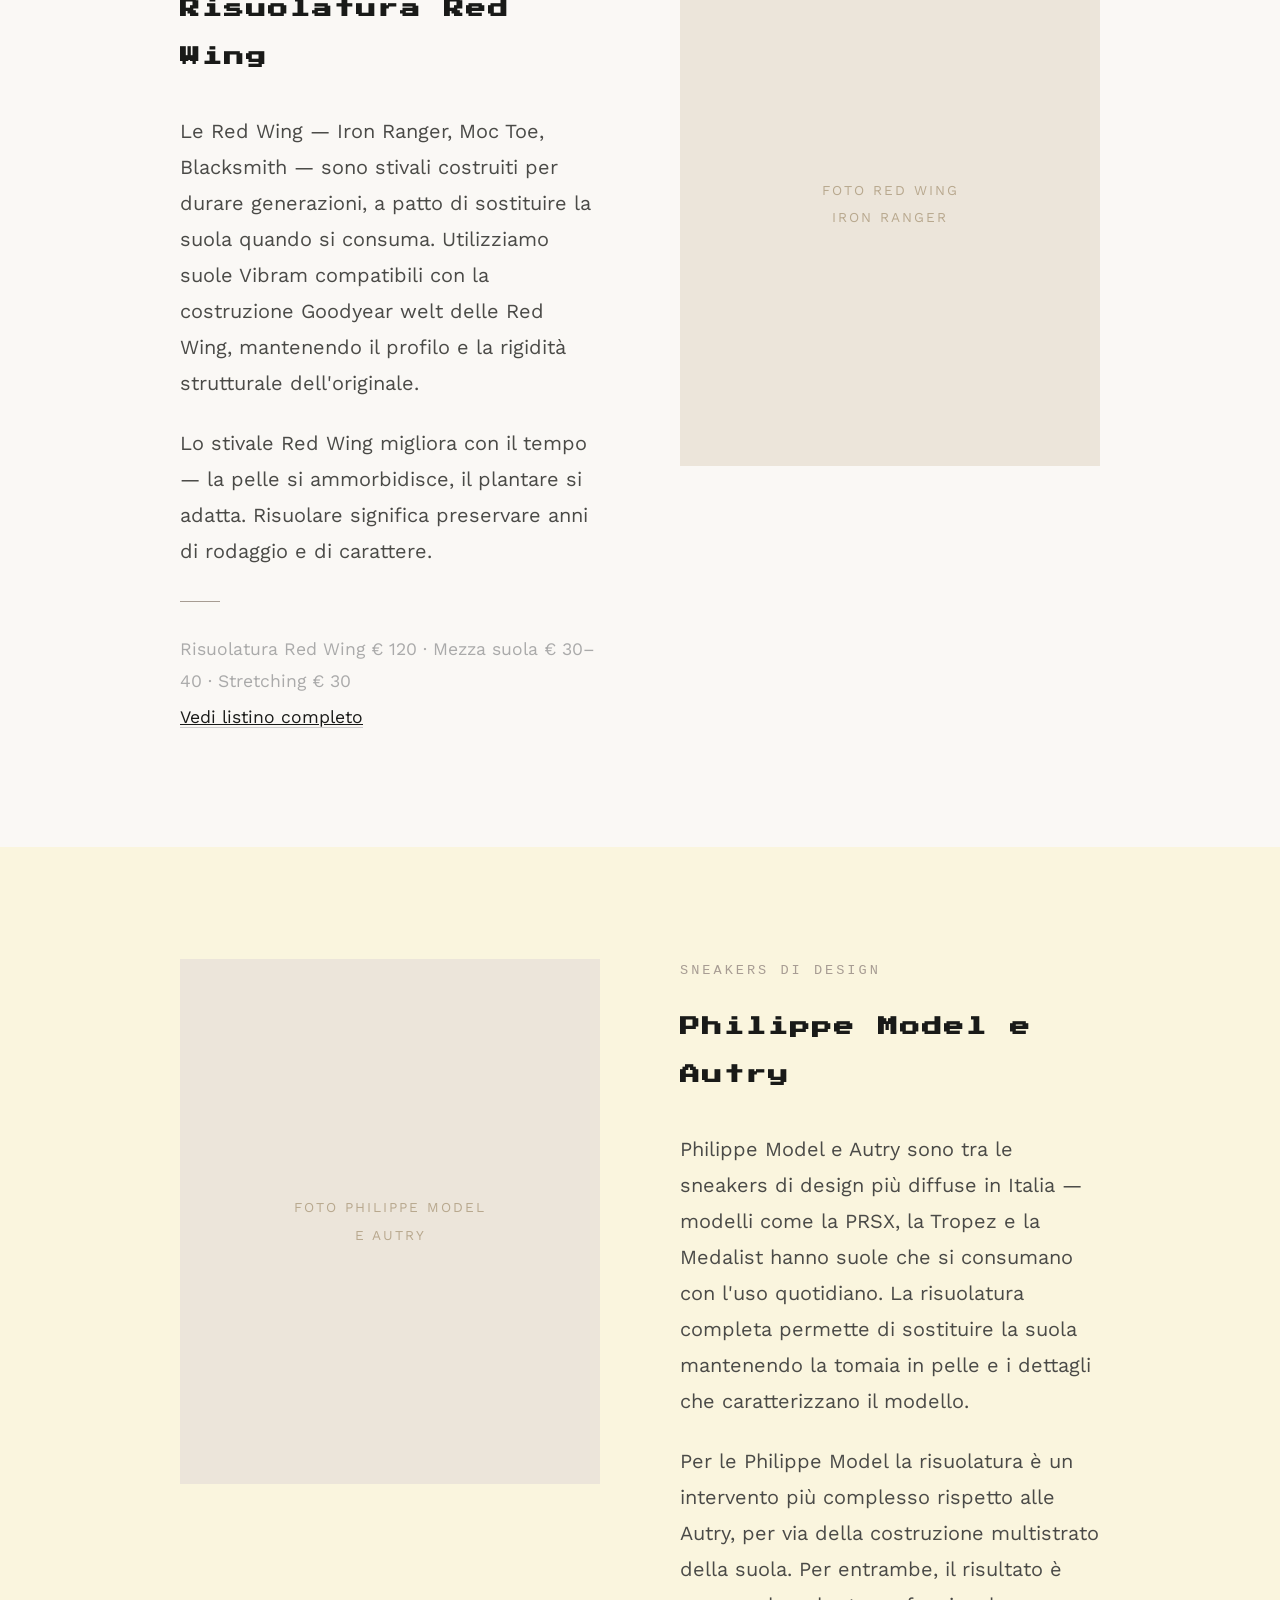
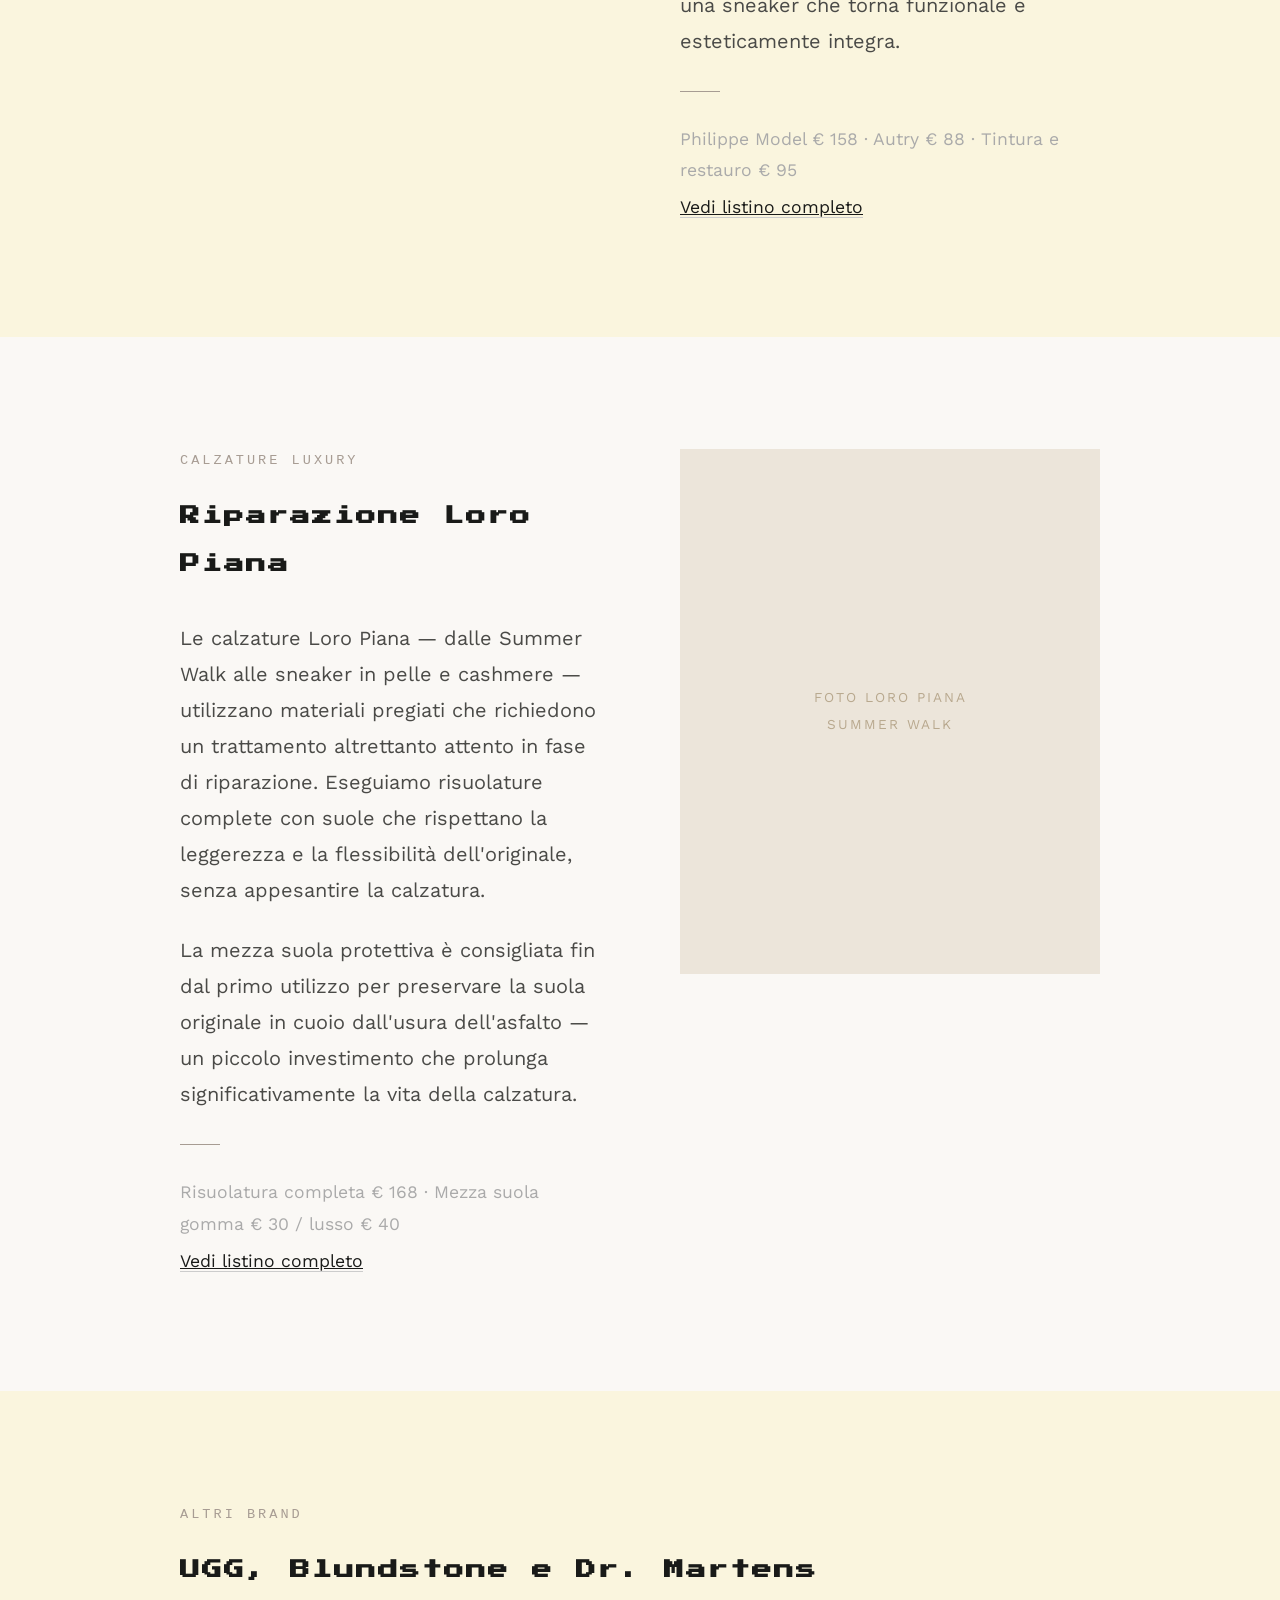
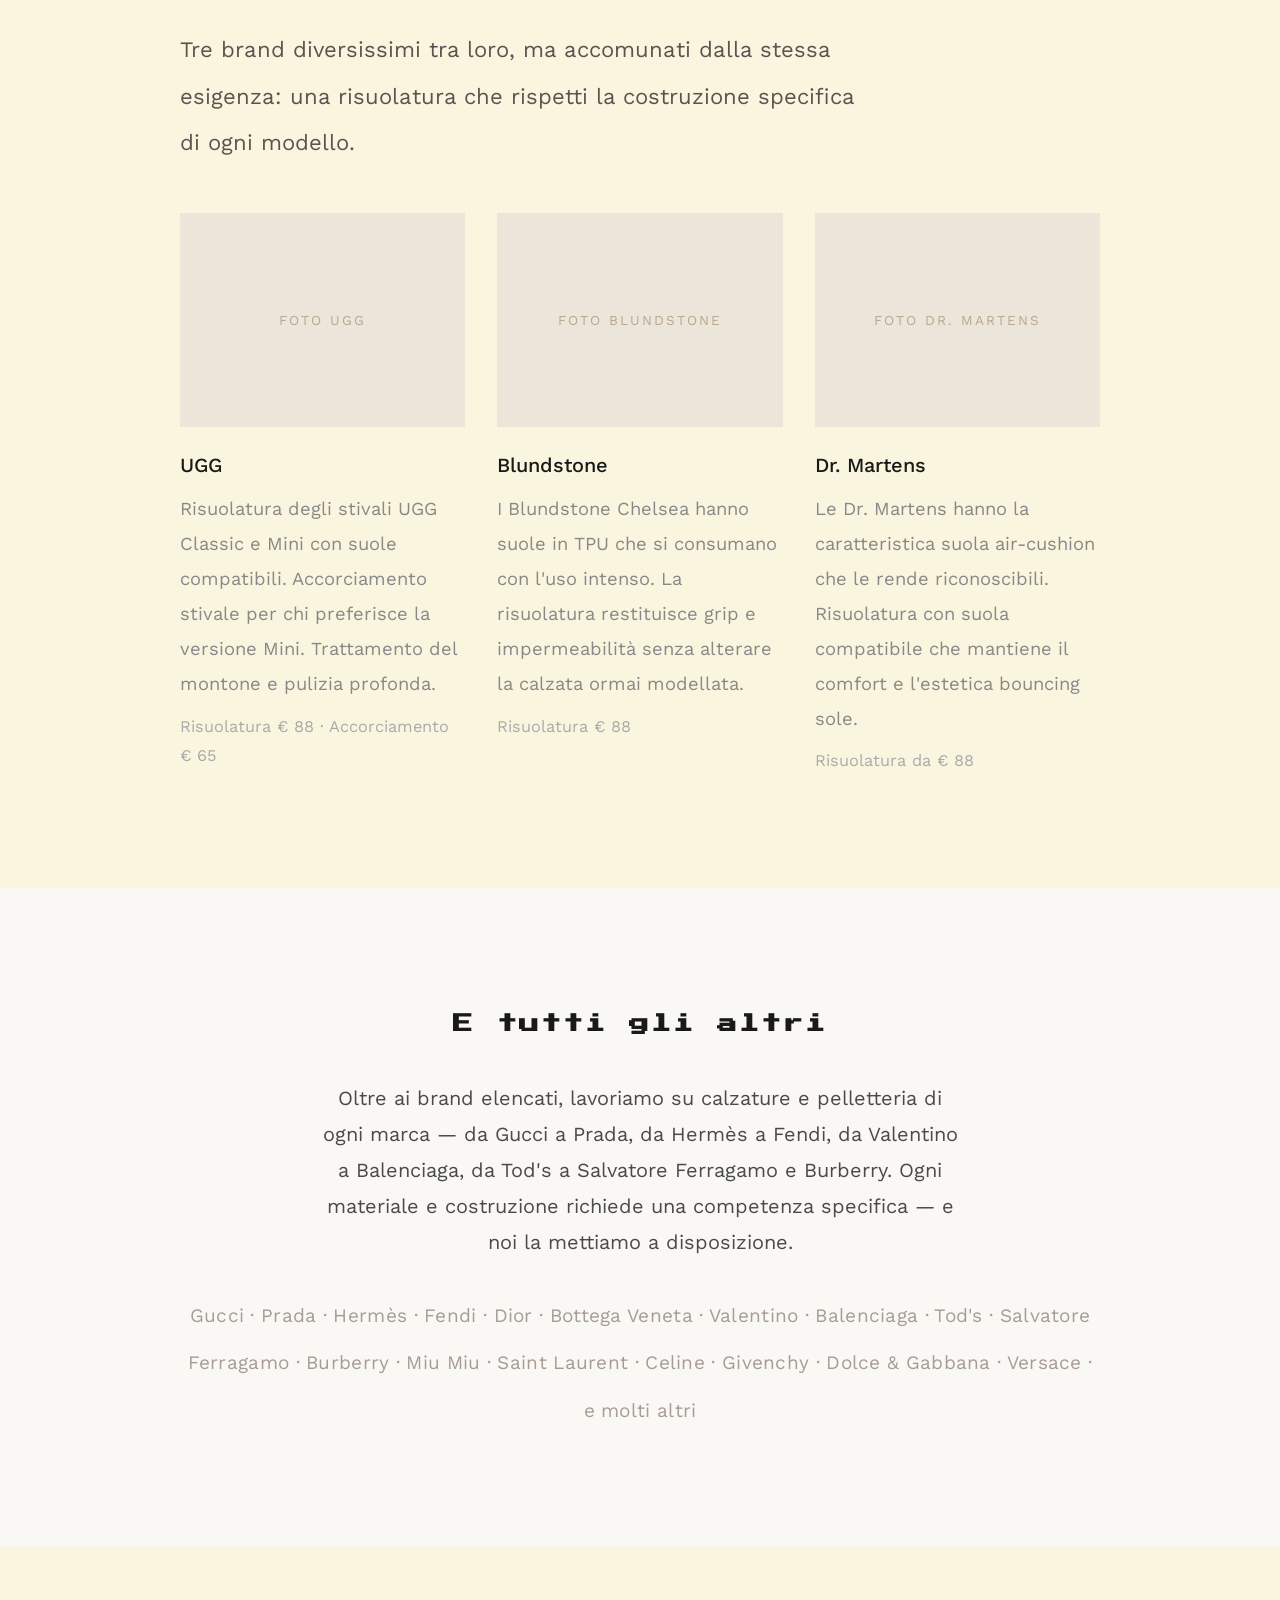
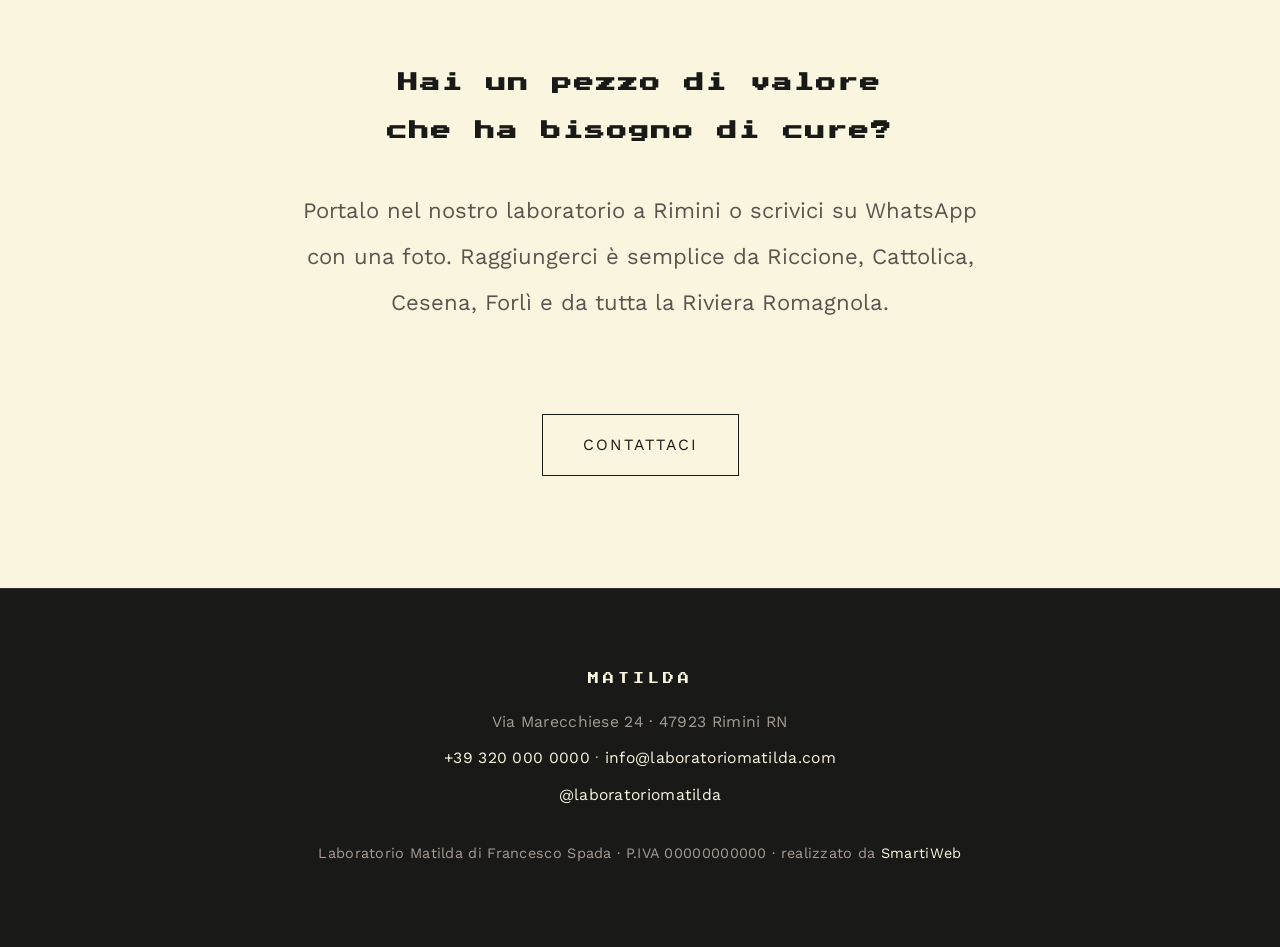
==== commit e24ed250: "Font +25%: body 17→21px, nav, brand list, prezzi, label, footer — CSS e inline HTML" ====
--- a/brand.html
+++ b/brand.html
@@ -107,10 +107,10 @@
           della scarpa — lo preserviamo prolungandone la vita.
         </p>
         <div class="line"></div>
-        <p style="font-size:0.88rem;color:#aaa;">
+        <p style="font-size:1.1rem;color:#aaa;">
           Super Star da € 158 · Ball Star da € 98 · Tintura e restauro € 95
         </p>
-        <a href="riparazioni.html#scarpe" style="font-size:0.88rem;border-bottom:1px solid #ccc;">Vedi listino completo</a>
+        <a href="riparazioni.html#scarpe" style="font-size:1.1rem;border-bottom:1px solid #ccc;">Vedi listino completo</a>
       </div>
       <div class="img-ph" style="aspect-ratio:4/5;">Foto Golden Goose<br>prima e dopo</div>
     </div>
@@ -140,10 +140,10 @@
           il risultato si integri perfettamente con la tela monogram o damier.
         </p>
         <div class="line"></div>
-        <p style="font-size:0.88rem;color:#aaa;">
+        <p style="font-size:1.1rem;color:#aaa;">
           Vacchetta da € 398 · Vacchetta + bordino da € 450 · Manici € 150 · Laccetti € 120 · Bordino sup. € 150 / inf. € 190
         </p>
-        <a href="riparazioni.html#borse" style="font-size:0.88rem;border-bottom:1px solid #ccc;">Vedi listino completo</a>
+        <a href="riparazioni.html#borse" style="font-size:1.1rem;border-bottom:1px solid #ccc;">Vedi listino completo</a>
       </div>
     </div>
   </div>
@@ -171,10 +171,10 @@
           per preservare il valore e l'eleganza della borsa.
         </p>
         <div class="line"></div>
-        <p style="font-size:0.88rem;color:#aaa;">
+        <p style="font-size:1.1rem;color:#aaa;">
           Catena + laccetto € 250 · Cromatura fibbia € 150 · Profili € 250 · Restauro e tintura € 450
         </p>
-        <a href="riparazioni.html#borse" style="font-size:0.88rem;border-bottom:1px solid #ccc;">Vedi listino completo</a>
+        <a href="riparazioni.html#borse" style="font-size:1.1rem;border-bottom:1px solid #ccc;">Vedi listino completo</a>
       </div>
       <div class="img-ph" style="aspect-ratio:4/5;">Foto Chanel<br>restauro completo</div>
     </div>
@@ -204,10 +204,10 @@
           dall'usura quotidiana mantenendo intatta l'estetica.
         </p>
         <div class="line"></div>
-        <p style="font-size:0.88rem;color:#aaa;">
+        <p style="font-size:1.1rem;color:#aaa;">
           Risuolatura completa cuoio/gomma € 168 · Mezza suola gomma € 30 / lusso € 40 · Tacco € 20–25
         </p>
-        <a href="riparazioni.html#scarpe" style="font-size:0.88rem;border-bottom:1px solid #ccc;">Vedi listino completo</a>
+        <a href="riparazioni.html#scarpe" style="font-size:1.1rem;border-bottom:1px solid #ccc;">Vedi listino completo</a>
       </div>
     </div>
   </div>
@@ -234,10 +234,10 @@
           utilizzati in produzione.
         </p>
         <div class="line"></div>
-        <p style="font-size:0.88rem;color:#aaa;">
+        <p style="font-size:1.1rem;color:#aaa;">
           Risuolatura Birkenstock € 50 · Risuolatura sandalo generico € 80
         </p>
-        <a href="riparazioni.html#scarpe" style="font-size:0.88rem;border-bottom:1px solid #ccc;">Vedi listino completo</a>
+        <a href="riparazioni.html#scarpe" style="font-size:1.1rem;border-bottom:1px solid #ccc;">Vedi listino completo</a>
       </div>
       <div class="img-ph" style="aspect-ratio:4/5;">Foto Birkenstock<br>prima e dopo</div>
     </div>
@@ -266,10 +266,10 @@
           di diversi anni.
         </p>
         <div class="line"></div>
-        <p style="font-size:0.88rem;color:#aaa;">
+        <p style="font-size:1.1rem;color:#aaa;">
           Risuolatura Timberland € 88 · Tintura € 50 · Pulizia e trattamento € 50
         </p>
-        <a href="riparazioni.html#scarpe" style="font-size:0.88rem;border-bottom:1px solid #ccc;">Vedi listino completo</a>
+        <a href="riparazioni.html#scarpe" style="font-size:1.1rem;border-bottom:1px solid #ccc;">Vedi listino completo</a>
       </div>
     </div>
   </div>
@@ -295,10 +295,10 @@
           di rodaggio e di carattere.
         </p>
         <div class="line"></div>
-        <p style="font-size:0.88rem;color:#aaa;">
+        <p style="font-size:1.1rem;color:#aaa;">
           Risuolatura Red Wing € 120 · Mezza suola € 30–40 · Stretching € 30
         </p>
-        <a href="riparazioni.html#scarpe" style="font-size:0.88rem;border-bottom:1px solid #ccc;">Vedi listino completo</a>
+        <a href="riparazioni.html#scarpe" style="font-size:1.1rem;border-bottom:1px solid #ccc;">Vedi listino completo</a>
       </div>
       <div class="img-ph" style="aspect-ratio:4/5;">Foto Red Wing<br>Iron Ranger</div>
     </div>
@@ -327,10 +327,10 @@
           che torna funzionale e esteticamente integra.
         </p>
         <div class="line"></div>
-        <p style="font-size:0.88rem;color:#aaa;">
+        <p style="font-size:1.1rem;color:#aaa;">
           Philippe Model € 158 · Autry € 88 · Tintura e restauro € 95
         </p>
-        <a href="riparazioni.html#scarpe" style="font-size:0.88rem;border-bottom:1px solid #ccc;">Vedi listino completo</a>
+        <a href="riparazioni.html#scarpe" style="font-size:1.1rem;border-bottom:1px solid #ccc;">Vedi listino completo</a>
       </div>
     </div>
   </div>
@@ -357,10 +357,10 @@
           significativamente la vita della calzatura.
         </p>
         <div class="line"></div>
-        <p style="font-size:0.88rem;color:#aaa;">
+        <p style="font-size:1.1rem;color:#aaa;">
           Risuolatura completa € 168 · Mezza suola gomma € 30 / lusso € 40
         </p>
-        <a href="riparazioni.html#scarpe" style="font-size:0.88rem;border-bottom:1px solid #ccc;">Vedi listino completo</a>
+        <a href="riparazioni.html#scarpe" style="font-size:1.1rem;border-bottom:1px solid #ccc;">Vedi listino completo</a>
       </div>
       <div class="img-ph" style="aspect-ratio:4/5;">Foto Loro Piana<br>Summer Walk</div>
     </div>
@@ -379,37 +379,37 @@
     <div class="grid-3">
       <div>
         <div class="img-ph" style="aspect-ratio:4/3;margin-bottom:1.2rem;">Foto UGG</div>
-        <h3 style="font-size:1rem;font-weight:500;margin-bottom:0.6rem;">UGG</h3>
-        <p style="font-size:0.92rem;color:#888;line-height:1.9;">
+        <h3 style="font-size:1.25rem;font-weight:500;margin-bottom:0.6rem;">UGG</h3>
+        <p style="font-size:1.15rem;color:#888;line-height:1.9;">
           Risuolatura degli stivali UGG Classic e Mini con suole compatibili.
           Accorciamento stivale per chi preferisce la versione Mini.
           Trattamento del montone e pulizia profonda.
         </p>
-        <p style="font-size:0.82rem;color:#aaa;margin-top:0.6rem;">
+        <p style="font-size:1.02rem;color:#aaa;margin-top:0.6rem;">
           Risuolatura € 88 · Accorciamento € 65
         </p>
       </div>
       <div id="dr-martens">
         <div class="img-ph" style="aspect-ratio:4/3;margin-bottom:1.2rem;">Foto Blundstone</div>
-        <h3 style="font-size:1rem;font-weight:500;margin-bottom:0.6rem;">Blundstone</h3>
-        <p style="font-size:0.92rem;color:#888;line-height:1.9;">
+        <h3 style="font-size:1.25rem;font-weight:500;margin-bottom:0.6rem;">Blundstone</h3>
+        <p style="font-size:1.15rem;color:#888;line-height:1.9;">
           I Blundstone Chelsea hanno suole in TPU che si consumano
           con l'uso intenso. La risuolatura restituisce grip
           e impermeabilità senza alterare la calzata ormai modellata.
         </p>
-        <p style="font-size:0.82rem;color:#aaa;margin-top:0.6rem;">
+        <p style="font-size:1.02rem;color:#aaa;margin-top:0.6rem;">
           Risuolatura € 88
         </p>
       </div>
       <div>
         <div class="img-ph" style="aspect-ratio:4/3;margin-bottom:1.2rem;">Foto Dr. Martens</div>
-        <h3 style="font-size:1rem;font-weight:500;margin-bottom:0.6rem;">Dr. Martens</h3>
-        <p style="font-size:0.92rem;color:#888;line-height:1.9;">
+        <h3 style="font-size:1.25rem;font-weight:500;margin-bottom:0.6rem;">Dr. Martens</h3>
+        <p style="font-size:1.15rem;color:#888;line-height:1.9;">
           Le Dr. Martens hanno la caratteristica suola air-cushion
           che le rende riconoscibili. Risuolatura con suola compatibile
           che mantiene il comfort e l'estetica bouncing sole.
         </p>
-        <p style="font-size:0.82rem;color:#aaa;margin-top:0.6rem;">
+        <p style="font-size:1.02rem;color:#aaa;margin-top:0.6rem;">
           Risuolatura da € 88
         </p>
       </div>
@@ -455,7 +455,7 @@
     <p>Via Marecchiese 24 · 47923 Rimini RN</p>
     <p style="margin-top:0.5rem;"><a href="tel:+393200000000">+39 320 000 0000</a> · <a href="mailto:info@laboratoriomatilda.com">info@laboratoriomatilda.com</a></p>
     <p style="margin-top:0.5rem;"><a href="https://www.instagram.com/laboratoriomatilda" target="_blank">@laboratoriomatilda</a></p>
-    <p style="margin-top:2rem; font-size:0.72rem;">Laboratorio Matilda di Francesco Spada · P.IVA 00000000000 · realizzato da <a href="https://smartiweb.it" target="_blank">SmartiWeb</a></p>
+    <p style="margin-top:2rem; font-size:0.9rem;">Laboratorio Matilda di Francesco Spada · P.IVA 00000000000 · realizzato da <a href="https://smartiweb.it" target="_blank">SmartiWeb</a></p>
   </div>
 </footer>
 
--- a/style.css
+++ b/style.css
@@ -14,7 +14,7 @@
   font-weight: 400;
   color: #191A18;
   background: #faf8f5;
-  font-size: 17px;
+  font-size: 21px;
   line-height: 1.8;
   -webkit-font-smoothing: antialiased;
 }
@@ -41,12 +41,12 @@
 }
 .nav-logo {
   font-family: 'Press Start 2P', monospace;
-  font-size: 0.7rem; color: #191A18;
+  font-size: 0.88rem; color: #191A18;
   letter-spacing: 4px; text-decoration: none;
 }
 .nav-links { display: flex; gap: 2.5rem; list-style: none; }
 .nav-links a {
-  color: #A79C93; font-size: 0.82rem; font-weight: 400;
+  color: #A79C93; font-size: 1.02rem; font-weight: 400;
   letter-spacing: 0.5px; text-decoration: none;
   transition: color 0.3s;
 }
@@ -79,14 +79,14 @@
   margin-bottom: 3rem;
 }
 .hero-intro {
-  font-size: 1.15rem; color: #5A5450;
+  font-size: 1.44rem; color: #5A5450;
   line-height: 2; max-width: 540px;
 }
 .hero-cta {
   display: inline-block; margin-top: 3rem;
   padding: 1rem 2.5rem;
   border: 1px solid #191A18; color: #191A18;
-  font-size: 0.78rem; letter-spacing: 2px;
+  font-size: 0.98rem; letter-spacing: 2px;
   text-transform: uppercase; text-decoration: none;
   transition: all 0.35s;
 }
@@ -95,21 +95,21 @@
 /* ── Section titles ── */
 .label {
   font-family: 'Source Code Pro', monospace;
-  font-size: 0.68rem; letter-spacing: 3px;
+  font-size: 0.85rem; letter-spacing: 3px;
   text-transform: uppercase; color: #A79C93; margin-bottom: 1.2rem;
 }
 .heading {
   font-family: 'Press Start 2P', monospace;
-  font-size: clamp(0.75rem, 1.8vw, 1rem);
+  font-size: clamp(0.94rem, 2.25vw, 1.25rem);
   line-height: 2.4; letter-spacing: 2px;
   margin-bottom: 2rem;
 }
 .lead {
-  font-size: 1.1rem; color: #5A5450; line-height: 2.1;
+  font-size: 1.38rem; color: #5A5450; line-height: 2.1;
   max-width: 680px;
 }
 .body-text {
-  font-size: 1rem; color: #4A4A47; line-height: 1.8;
+  font-size: 1.25rem; color: #4A4A47; line-height: 1.8;
   max-width: 700px;
 }
 .body-text + .body-text { margin-top: 1.5rem; }
@@ -123,7 +123,7 @@
 .img-ph {
   background: #ece5da;
   display: flex; align-items: center; justify-content: center;
-  font-size: 0.68rem; color: #b8a88e; letter-spacing: 2px;
+  font-size: 0.85rem; color: #b8a88e; letter-spacing: 2px;
   text-transform: uppercase; text-align: center; line-height: 2;
 }
 
@@ -135,18 +135,18 @@
 
 /* ── Quotes / Testimonials ── */
 .quote {
-  font-size: 1.15rem; font-style: italic; color: #4A4A47;
+  font-size: 1.44rem; font-style: italic; color: #4A4A47;
   line-height: 2; max-width: 600px;
   padding-left: 1.5rem; border-left: 2px solid #A79C93;
 }
 .quote-author {
-  margin-top: 1rem; font-size: 0.82rem;
+  margin-top: 1rem; font-size: 1.02rem;
   color: #A79C93; font-style: normal; letter-spacing: 0.5px;
 }
 
 /* ── Brand list ── */
 .brands {
-  font-size: 0.95rem; color: #A79C93; line-height: 2.5;
+  font-size: 1.19rem; color: #A79C93; line-height: 2.5;
   letter-spacing: 0.3px;
 }
 
@@ -159,11 +159,11 @@
 .svc-card:last-child { border-bottom: none; }
 .svc-card:hover { transform: translateY(-2px); }
 .svc-card h3 {
-  font-size: 1.05rem; font-weight: 600;
+  font-size: 1.31rem; font-weight: 600;
   margin-bottom: 0.8rem; color: #191A18;
 }
 .svc-card p {
-  font-size: 0.95rem; color: #5A5450; line-height: 1.9;
+  font-size: 1.19rem; color: #5A5450; line-height: 1.9;
 }
 
 /* ── Tabs ── */
@@ -174,7 +174,7 @@
 }
 .tab-btn {
   padding: 1rem 1.8rem; background: none; border: none;
-  font-family: 'Work Sans', sans-serif; font-size: 0.85rem;
+  font-family: 'Work Sans', sans-serif; font-size: 1.06rem;
   color: #A79C93; cursor: pointer;
   border-bottom: 2px solid transparent;
   transition: all 0.3s; font-weight: 400;
@@ -190,7 +190,7 @@
 .sub-btn {
   padding: 0.45rem 1.1rem; background: none;
   border: 1px solid #D0CAC3; color: #A79C93;
-  font-size: 0.78rem; cursor: pointer;
+  font-size: 0.98rem; cursor: pointer;
   transition: all 0.3s; font-family: 'Work Sans', sans-serif;
 }
 .sub-btn:hover { border-color: #5A5450; color: #5A5450; }
@@ -202,32 +202,32 @@
 .price-table { width: 100%; border-collapse: collapse; }
 .price-table th {
   text-align: left; padding: 0.6rem 0;
-  font-size: 0.72rem; letter-spacing: 1px; text-transform: uppercase;
+  font-size: 0.9rem; letter-spacing: 1px; text-transform: uppercase;
   color: #A79C93; font-weight: 400;
   border-bottom: 1px solid rgba(0,0,0,0.08);
 }
 .price-table td {
-  padding: 0.8rem 0; font-size: 0.95rem;
+  padding: 0.8rem 0; font-size: 1.19rem;
   border-bottom: 1px solid rgba(0,0,0,0.04);
   vertical-align: top;
   color: #191A18;
 }
 .pv { display: flex; flex-wrap: wrap; gap: 0.3rem 1.5rem; }
 .pv span { white-space: nowrap; }
-.pv .m { color: #5A5450; font-size: 0.88rem; }
+.pv .m { color: #5A5450; font-size: 1.1rem; }
 .pv .v { font-weight: 600; color: #191A18; font-family: 'Source Code Pro', monospace; }
 .ps { font-weight: 600; color: #191A18; font-family: 'Source Code Pro', monospace; }
-.brand-note { font-size: 0.78rem; color: #A79C93; margin-top: 0.3rem; }
+.brand-note { font-size: 0.98rem; color: #A79C93; margin-top: 0.3rem; }
 .price-brand-header td {
   padding: 1.8rem 0 0.5rem;
-  font-size: 0.72rem; letter-spacing: 2px;
+  font-size: 0.9rem; letter-spacing: 2px;
   text-transform: uppercase; color: #A79C93; font-weight: 600;
   border-bottom: 1px solid rgba(0,0,0,0.06);
 }
 .listino-note {
   margin-top: 3rem; padding-top: 2rem;
   border-top: 1px solid rgba(0,0,0,0.06);
-  font-size: 0.88rem; color: #5A5450; line-height: 2;
+  font-size: 1.1rem; color: #5A5450; line-height: 2;
 }
 .listino-note a { border-bottom: 1px solid #D0CAC3; text-decoration: none; color: #5A5450; transition: all 0.3s; }
 .listino-note a:hover { border-color: #D55546; color: #D55546; }
@@ -242,7 +242,7 @@
 .gallery-item .caption {
   position: absolute; bottom: 0; left: 0; right: 0;
   padding: 1.2rem; background: #FAF5DE;
-  font-size: 0.82rem; color: #191A18; line-height: 1.6;
+  font-size: 1.02rem; color: #191A18; line-height: 1.6;
   transform: translateY(100%); transition: transform 0.35s;
 }
 .gallery-item:hover .caption { transform: translateY(0); }
@@ -251,17 +251,17 @@
 .contact-block { margin-bottom: 2.5rem; }
 .contact-label {
   font-family: 'Source Code Pro', monospace;
-  font-size: 0.65rem; letter-spacing: 2.5px;
+  font-size: 0.81rem; letter-spacing: 2.5px;
   text-transform: uppercase; color: #A79C93; margin-bottom: 0.5rem;
 }
-.contact-value { font-size: 1.02rem; color: #191A18; line-height: 1.8; }
+.contact-value { font-size: 1.28rem; color: #191A18; line-height: 1.8; }
 .contact-value a { text-decoration: none; border-bottom: 1px solid rgba(0,0,0,0.12); transition: all 0.3s; color: #191A18; }
 .contact-value a:hover { border-color: #D55546; color: #D55546; }
 
 .form-field {
   width: 100%; padding: 1rem 0; background: none;
   border: none; border-bottom: 1px solid rgba(0,0,0,0.1);
-  font-family: 'Work Sans', sans-serif; font-size: 0.95rem;
+  font-family: 'Work Sans', sans-serif; font-size: 1.19rem;
   font-weight: 400; color: #191A18; outline: none;
   margin-bottom: 0.5rem; transition: border-color 0.3s;
 }
@@ -274,7 +274,7 @@
   padding: 1rem 2.5rem; background: none;
   border: 1px solid #191A18; color: #191A18;
   font-family: 'Work Sans', sans-serif;
-  font-size: 0.78rem; letter-spacing: 2px; text-transform: uppercase;
+  font-size: 0.98rem; letter-spacing: 2px; text-transform: uppercase;
   cursor: pointer; transition: all 0.35s;
 }
 .form-submit:hover { background: #D55546; color: #FFFFFF; border-color: #D55546; }
@@ -283,7 +283,7 @@
   margin-top: 3rem; aspect-ratio: 21/9;
   background: #ece5da; display: flex;
   align-items: center; justify-content: center;
-  font-size: 0.7rem; color: #b8a88e; letter-spacing: 2px;
+  font-size: 0.88rem; color: #b8a88e; letter-spacing: 2px;
   text-transform: uppercase;
 }
 
@@ -294,10 +294,10 @@
 }
 .footer-logo {
   font-family: 'Press Start 2P', monospace;
-  font-size: 0.55rem; letter-spacing: 4px;
+  font-size: 0.69rem; letter-spacing: 4px;
   color: #A79C93; margin-bottom: 1.2rem;
 }
-footer p { font-size: 0.78rem; color: #A79C93; letter-spacing: 0.3px; }
+footer p { font-size: 0.98rem; color: #A79C93; letter-spacing: 0.3px; }
 footer a { color: #A79C93; text-decoration: none; border-bottom: 1px solid rgba(0,0,0,0.1); transition: all 0.3s; }
 footer a:hover { color: #D55546; border-color: #D55546; }
 
@@ -360,17 +360,17 @@
 }
 .carousel-card:hover { background: #FAF5DE; border-color: #A79C93; }
 .carousel-card h3 {
-  font-size: 0.95rem; font-weight: 600;
+  font-size: 1.19rem; font-weight: 600;
   margin-bottom: 0.5rem; color: #191A18;
 }
 .carousel-card .card-origin {
   font-family: 'Source Code Pro', monospace;
-  font-size: 0.68rem; color: #A79C93;
+  font-size: 0.85rem; color: #A79C93;
   letter-spacing: 1.5px; text-transform: uppercase;
   margin-bottom: 1rem;
 }
 .carousel-card p {
-  font-size: 0.88rem; color: #5A5450; line-height: 1.8;
+  font-size: 1.1rem; color: #5A5450; line-height: 1.8;
 }
 .carousel-nav {
   display: flex; gap: 0.5rem; margin-top: 1.5rem;
@@ -391,8 +391,8 @@
   transition: all 0.3s ease;
 }
 .prod-cat:hover { background: #FAF5DE; border-color: #A79C93; }
-.prod-cat h3 { font-size: 0.95rem; font-weight: 600; margin-bottom: 0.5rem; color: #191A18; }
-.prod-cat p { font-size: 0.85rem; color: #5A5450; line-height: 1.8; }
+.prod-cat h3 { font-size: 1.19rem; font-weight: 600; margin-bottom: 0.5rem; color: #191A18; }
+.prod-cat p { font-size: 1.06rem; color: #5A5450; line-height: 1.8; }
 
 /* ── Responsive ── */
 @media (max-width: 768px) {
